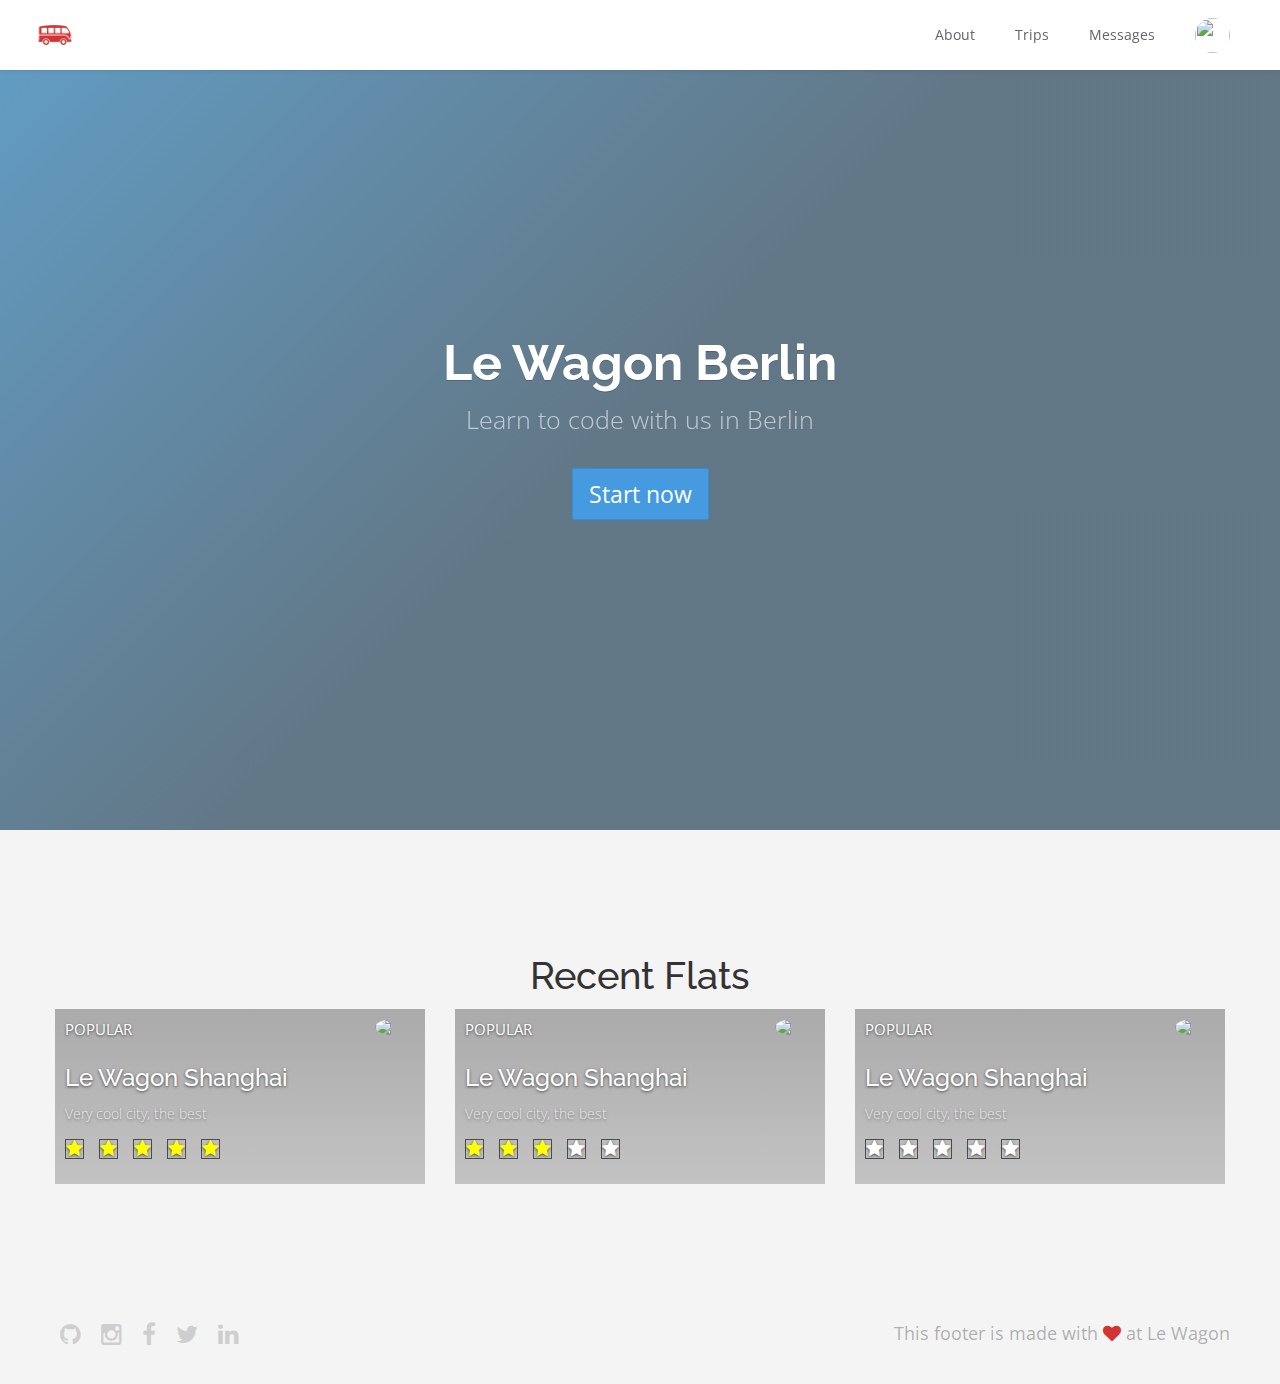
==== index.html @ 51561ceb "Automated commit at 2017-10-02 03:24:29 UTC by middleman-deploy 2.0.0-alpha" ====
<!doctype html>
<html>
  <head>
    <meta charset="utf-8">
    <meta http-equiv="x-ua-compatible" content="ie=edge">
    <meta name="viewport"
          content="width=device-width, initial-scale=1, shrink-to-fit=no">
    <!-- Use the title from a page's frontmatter if it has one -->
    <title>Le Wagon - Middleman</title>
    <link href="stylesheets/application-04141bb6.css" rel="stylesheet" />
    <script src="javascripts/application-93de88c9.js"></script>
    <link href="images/favicon-f15af148.png" rel="icon" type="image/png" />
  </head>
  <body>
    <div class="navbar-wagon">
  <!-- Logo -->
  <a href="/" class="navbar-wagon-brand">
    <img src="images/logo-acc9c0ec.png" alt="logo">
  </a>

  <!-- Right Navigation -->
  <div class="navbar-wagon-right hidden-xs hidden-sm">

<!--     <a href="" class="navbar-wagon-item navbar-wagon-link">Host</a>
    <a href="" class="navbar-wagon-item navbar-wagon-link">Trips</a>
    <a href="" class="navbar-wagon-item navbar-wagon-link">Messages</a> -->
    
    <a href="about.html" class="navbar-wagon-item navbar-wagon-link">About</a>
    <a href="about.html" class="navbar-wagon-item navbar-wagon-link">Trips</a>
    <a href="about.html" class="navbar-wagon-item navbar-wagon-link">Messages</a>

    <!-- Profile picture with dropdown list -->
    <div class="navbar-wagon-item">
      <div class="dropdown">
        <img src="https://kitt.lewagon.com/placeholder/users/ssaunier" class="avatar dropdown-toggle" id="navbar-wagon-menu" data-toggle="dropdown">
        <ul class="dropdown-menu dropdown-menu-right navbar-wagon-dropdown-menu">
          <li><a href="#">Profile</a></li>
          <li><a href="#">Dashboard</a></li>
          <li><a href="#">Log Out</a></li>
        </ul>
      </div>
    </div>
  </div>

  <!-- Dropdown appearing on mobile only -->
  <div class="navbar-wagon-item hidden-md hidden-lg">
    <div class="dropdown">
      <i class="fa fa-bars dropdown-toggle" data-toggle="dropdown"></i>
      <ul class="dropdown-menu dropdown-menu-right navbar-wagon-dropdown-menu">
        <li><a href="about.html">About</a></li>
        <li><a href="about.html">Trips</a></li>
        <li><a href="about.html">Messages</a></li>
      </ul>
    </div>
  </div>
</div>
    <div class="banner" style="background-image: linear-gradient(-225deg, rgba(0,101,168,0.6) 0%, rgba(0,36,61,0.6) 50%), url('https://kitt.lewagon.com/placeholder/cities/berlin');">
  <div class="banner-content">
    <h1>Le Wagon Berlin</h1>
    <p>Learn to code with us in Berlin</p>
    <a class="btn btn-primary btn-lg">Start now</a>
  </div>
</div>

<div class="container" id="home-flat-list">
  <h2 class="text-center home-flat-header">Recent Flats</h2>
  <div class="row">
    <div class="col-xs-12 col-sm-4">
      <!-- insert <div class="card"> -->
		<div class="card" style="background-image: linear-gradient(rgba(0,0,0,0.3), rgba(0,0,0,0.2)), url('https://kitt.lewagon.com/placeholder/cities/shanghai');">
		  <div class="card-category">Popular</div>
		  <div class="card-description">
		    <h2>Le Wagon Shanghai</h2>
		    <p>Very cool city, the best</p>
        <ul class="list-inline">
          <li><i class="fa fa-star yellow"></i></li>
          <li><i class="fa fa-star yellow"></i></li>
          <li><i class="fa fa-star yellow"></i></li>
          <li><i class="fa fa-star yellow"></i></li>
          <li><i class="fa fa-star yellow"></i></li>
        </ul>
		  </div>
		  <img class="card-user" src="https://kitt.lewagon.com/placeholder/users/tgenaitay">
		  <a class="card-link" href="#" ></a>
		</div>
    </div>
    <div class="col-xs-12 col-sm-4">
      <!-- insert <div class="card"> -->
		<div class="card" style="background-image: linear-gradient(rgba(0,0,0,0.3), rgba(0,0,0,0.2)), url('https://kitt.lewagon.com/placeholder/cities/shanghai');">
		  <div class="card-category">Popular</div>
		  <div class="card-description">
		    <h2>Le Wagon Shanghai</h2>
		    <p>Very cool city, the best</p>
        <ul class="list-inline">
          <li><i class="fa fa-star yellow"></i></li>
          <li><i class="fa fa-star yellow"></i></li>
          <li><i class="fa fa-star yellow"></i></li>
          <li><i class="fa fa-star"></i></li>
          <li><i class="fa fa-star"></i></li>
        </ul>
		  </div>
		  <img class="card-user" src="https://kitt.lewagon.com/placeholder/users/tgenaitay">
		  <a class="card-link" href="#" ></a>
		</div>
    </div>
    <div class="col-xs-12 col-sm-4">
      <!-- insert <div class="card"> -->
		<div class="card" style="background-image: linear-gradient(rgba(0,0,0,0.3), rgba(0,0,0,0.2)), url('https://kitt.lewagon.com/placeholder/cities/shanghai');">
		  <div class="card-category">Popular</div>
		  <div class="card-description">
		    <h2>Le Wagon Shanghai</h2>
		    <p>Very cool city, the best</p>
        <ul class="list-inline">
          <li><i class="fa fa-star"></i></li>
          <li><i class="fa fa-star"></i></li>
          <li><i class="fa fa-star"></i></li>
          <li><i class="fa fa-star"></i></li>
          <li><i class="fa fa-star"></i></li>
        </ul>
		  </div>
		  <img class="card-user" src="https://kitt.lewagon.com/placeholder/users/tgenaitay">
		  <a class="card-link" href="#" ></a>
		</div>
    </div>
  </div>
</div>



    <div class="footer">
  <div class="footer-links">
    <a href="#"><i class="fa fa-github"></i></a>
    <a href="#"><i class="fa fa-instagram"></i></a>
    <a href="#"><i class="fa fa-facebook"></i></a>
    <a href="#"><i class="fa fa-twitter"></i></a>
    <a href="#"><i class="fa fa-linkedin"></i></a>
  </div>
  <div class="footer-copyright">
    This footer is made with <i class="fa fa-heart"></i> at Le Wagon
  </div>
</div>
  </body>
</html>
---- stylesheets/application-04141bb6.css ----
@import url("https://fonts.googleapis.com/css?family=Open+Sans:400,300,700|Raleway:400,100,300,700,500");/*!
 * Bootstrap v3.3.7 (http://getbootstrap.com)
 * Copyright 2011-2016 Twitter, Inc.
 * Licensed under MIT (https://github.com/twbs/bootstrap/blob/master/LICENSE)
 *//*! normalize.css v3.0.3 | MIT License | github.com/necolas/normalize.css */html{font-family:sans-serif;-ms-text-size-adjust:100%;-webkit-text-size-adjust:100%}body{margin:0}article,aside,details,figcaption,figure,footer,header,hgroup,main,menu,nav,section,summary{display:block}audio,canvas,progress,video{display:inline-block;vertical-align:baseline}audio:not([controls]){display:none;height:0}[hidden],template{display:none}a{background-color:transparent}a:active,a:hover{outline:0}abbr[title]{border-bottom:1px dotted}b,strong{font-weight:bold}dfn{font-style:italic}h1{font-size:2em;margin:0.67em 0}mark{background:#ff0;color:#000}small{font-size:80%}sub,sup{font-size:75%;line-height:0;position:relative;vertical-align:baseline}sup{top:-0.5em}sub{bottom:-0.25em}img{border:0}svg:not(:root){overflow:hidden}figure{margin:1em 40px}hr{-webkit-box-sizing:content-box;box-sizing:content-box;height:0}pre{overflow:auto}code,kbd,pre,samp{font-family:monospace, monospace;font-size:1em}button,input,optgroup,select,textarea{color:inherit;font:inherit;margin:0}button{overflow:visible}button,select{text-transform:none}button,html input[type="button"],input[type="reset"],input[type="submit"]{-webkit-appearance:button;cursor:pointer}button[disabled],html input[disabled]{cursor:default}button::-moz-focus-inner,input::-moz-focus-inner{border:0;padding:0}input{line-height:normal}input[type="checkbox"],input[type="radio"]{-webkit-box-sizing:border-box;box-sizing:border-box;padding:0}input[type="number"]::-webkit-inner-spin-button,input[type="number"]::-webkit-outer-spin-button{height:auto}input[type="search"]{-webkit-appearance:textfield;-webkit-box-sizing:content-box;box-sizing:content-box}input[type="search"]::-webkit-search-cancel-button,input[type="search"]::-webkit-search-decoration{-webkit-appearance:none}fieldset{border:1px solid #c0c0c0;margin:0 2px;padding:0.35em 0.625em 0.75em}legend{border:0;padding:0}textarea{overflow:auto}optgroup{font-weight:bold}table{border-collapse:collapse;border-spacing:0}td,th{padding:0}/*! Source: https://github.com/h5bp/html5-boilerplate/blob/master/src/css/main.css */@media print{*,*:before,*:after{background:transparent !important;color:#000 !important;-webkit-box-shadow:none !important;box-shadow:none !important;text-shadow:none !important}a,a:visited{text-decoration:underline}a[href]:after{content:" (" attr(href) ")"}abbr[title]:after{content:" (" attr(title) ")"}a[href^="#"]:after,a[href^="javascript:"]:after{content:""}pre,blockquote{border:1px solid #999;page-break-inside:avoid}thead{display:table-header-group}tr,img{page-break-inside:avoid}img{max-width:100% !important}p,h2,h3{orphans:3;widows:3}h2,h3{page-break-after:avoid}.navbar{display:none}.btn>.caret,.dropup>.btn>.caret{border-top-color:#000 !important}.label{border:1px solid #000}.table{border-collapse:collapse !important}.table td,.table th{background-color:#fff !important}.table-bordered th,.table-bordered td{border:1px solid #ddd !important}}@font-face{font-family:'Glyphicons Halflings';src:url("../assets/bootstrap/glyphicons-halflings-regular-86b6f62b.eot");src:url("../assets/bootstrap/glyphicons-halflings-regular-86b6f62b.eot?#iefix") format("embedded-opentype"),url("../assets/bootstrap/glyphicons-halflings-regular-ca35b697.woff2") format("woff2"),url("../assets/bootstrap/glyphicons-halflings-regular-278e49a8.woff") format("woff"),url("../assets/bootstrap/glyphicons-halflings-regular-44bc1850.ttf") format("truetype"),url("../assets/bootstrap/glyphicons-halflings-regular-de51a849.svg#glyphicons_halflingsregular") format("svg")}.glyphicon{position:relative;top:1px;display:inline-block;font-family:'Glyphicons Halflings';font-style:normal;font-weight:normal;line-height:1;-webkit-font-smoothing:antialiased;-moz-osx-font-smoothing:grayscale}.glyphicon-asterisk:before{content:"\002a"}.glyphicon-plus:before{content:"\002b"}.glyphicon-euro:before,.glyphicon-eur:before{content:"\20ac"}.glyphicon-minus:before{content:"\2212"}.glyphicon-cloud:before{content:"\2601"}.glyphicon-envelope:before{content:"\2709"}.glyphicon-pencil:before{content:"\270f"}.glyphicon-glass:before{content:"\e001"}.glyphicon-music:before{content:"\e002"}.glyphicon-search:before{content:"\e003"}.glyphicon-heart:before{content:"\e005"}.glyphicon-star:before{content:"\e006"}.glyphicon-star-empty:before{content:"\e007"}.glyphicon-user:before{content:"\e008"}.glyphicon-film:before{content:"\e009"}.glyphicon-th-large:before{content:"\e010"}.glyphicon-th:before{content:"\e011"}.glyphicon-th-list:before{content:"\e012"}.glyphicon-ok:before{content:"\e013"}.glyphicon-remove:before{content:"\e014"}.glyphicon-zoom-in:before{content:"\e015"}.glyphicon-zoom-out:before{content:"\e016"}.glyphicon-off:before{content:"\e017"}.glyphicon-signal:before{content:"\e018"}.glyphicon-cog:before{content:"\e019"}.glyphicon-trash:before{content:"\e020"}.glyphicon-home:before{content:"\e021"}.glyphicon-file:before{content:"\e022"}.glyphicon-time:before{content:"\e023"}.glyphicon-road:before{content:"\e024"}.glyphicon-download-alt:before{content:"\e025"}.glyphicon-download:before{content:"\e026"}.glyphicon-upload:before{content:"\e027"}.glyphicon-inbox:before{content:"\e028"}.glyphicon-play-circle:before{content:"\e029"}.glyphicon-repeat:before{content:"\e030"}.glyphicon-refresh:before{content:"\e031"}.glyphicon-list-alt:before{content:"\e032"}.glyphicon-lock:before{content:"\e033"}.glyphicon-flag:before{content:"\e034"}.glyphicon-headphones:before{content:"\e035"}.glyphicon-volume-off:before{content:"\e036"}.glyphicon-volume-down:before{content:"\e037"}.glyphicon-volume-up:before{content:"\e038"}.glyphicon-qrcode:before{content:"\e039"}.glyphicon-barcode:before{content:"\e040"}.glyphicon-tag:before{content:"\e041"}.glyphicon-tags:before{content:"\e042"}.glyphicon-book:before{content:"\e043"}.glyphicon-bookmark:before{content:"\e044"}.glyphicon-print:before{content:"\e045"}.glyphicon-camera:before{content:"\e046"}.glyphicon-font:before{content:"\e047"}.glyphicon-bold:before{content:"\e048"}.glyphicon-italic:before{content:"\e049"}.glyphicon-text-height:before{content:"\e050"}.glyphicon-text-width:before{content:"\e051"}.glyphicon-align-left:before{content:"\e052"}.glyphicon-align-center:before{content:"\e053"}.glyphicon-align-right:before{content:"\e054"}.glyphicon-align-justify:before{content:"\e055"}.glyphicon-list:before{content:"\e056"}.glyphicon-indent-left:before{content:"\e057"}.glyphicon-indent-right:before{content:"\e058"}.glyphicon-facetime-video:before{content:"\e059"}.glyphicon-picture:before{content:"\e060"}.glyphicon-map-marker:before{content:"\e062"}.glyphicon-adjust:before{content:"\e063"}.glyphicon-tint:before{content:"\e064"}.glyphicon-edit:before{content:"\e065"}.glyphicon-share:before{content:"\e066"}.glyphicon-check:before{content:"\e067"}.glyphicon-move:before{content:"\e068"}.glyphicon-step-backward:before{content:"\e069"}.glyphicon-fast-backward:before{content:"\e070"}.glyphicon-backward:before{content:"\e071"}.glyphicon-play:before{content:"\e072"}.glyphicon-pause:before{content:"\e073"}.glyphicon-stop:before{content:"\e074"}.glyphicon-forward:before{content:"\e075"}.glyphicon-fast-forward:before{content:"\e076"}.glyphicon-step-forward:before{content:"\e077"}.glyphicon-eject:before{content:"\e078"}.glyphicon-chevron-left:before{content:"\e079"}.glyphicon-chevron-right:before{content:"\e080"}.glyphicon-plus-sign:before{content:"\e081"}.glyphicon-minus-sign:before{content:"\e082"}.glyphicon-remove-sign:before{content:"\e083"}.glyphicon-ok-sign:before{content:"\e084"}.glyphicon-question-sign:before{content:"\e085"}.glyphicon-info-sign:before{content:"\e086"}.glyphicon-screenshot:before{content:"\e087"}.glyphicon-remove-circle:before{content:"\e088"}.glyphicon-ok-circle:before{content:"\e089"}.glyphicon-ban-circle:before{content:"\e090"}.glyphicon-arrow-left:before{content:"\e091"}.glyphicon-arrow-right:before{content:"\e092"}.glyphicon-arrow-up:before{content:"\e093"}.glyphicon-arrow-down:before{content:"\e094"}.glyphicon-share-alt:before{content:"\e095"}.glyphicon-resize-full:before{content:"\e096"}.glyphicon-resize-small:before{content:"\e097"}.glyphicon-exclamation-sign:before{content:"\e101"}.glyphicon-gift:before{content:"\e102"}.glyphicon-leaf:before{content:"\e103"}.glyphicon-fire:before{content:"\e104"}.glyphicon-eye-open:before{content:"\e105"}.glyphicon-eye-close:before{content:"\e106"}.glyphicon-warning-sign:before{content:"\e107"}.glyphicon-plane:before{content:"\e108"}.glyphicon-calendar:before{content:"\e109"}.glyphicon-random:before{content:"\e110"}.glyphicon-comment:before{content:"\e111"}.glyphicon-magnet:before{content:"\e112"}.glyphicon-chevron-up:before{content:"\e113"}.glyphicon-chevron-down:before{content:"\e114"}.glyphicon-retweet:before{content:"\e115"}.glyphicon-shopping-cart:before{content:"\e116"}.glyphicon-folder-close:before{content:"\e117"}.glyphicon-folder-open:before{content:"\e118"}.glyphicon-resize-vertical:before{content:"\e119"}.glyphicon-resize-horizontal:before{content:"\e120"}.glyphicon-hdd:before{content:"\e121"}.glyphicon-bullhorn:before{content:"\e122"}.glyphicon-bell:before{content:"\e123"}.glyphicon-certificate:before{content:"\e124"}.glyphicon-thumbs-up:before{content:"\e125"}.glyphicon-thumbs-down:before{content:"\e126"}.glyphicon-hand-right:before{content:"\e127"}.glyphicon-hand-left:before{content:"\e128"}.glyphicon-hand-up:before{content:"\e129"}.glyphicon-hand-down:before{content:"\e130"}.glyphicon-circle-arrow-right:before{content:"\e131"}.glyphicon-circle-arrow-left:before{content:"\e132"}.glyphicon-circle-arrow-up:before{content:"\e133"}.glyphicon-circle-arrow-down:before{content:"\e134"}.glyphicon-globe:before{content:"\e135"}.glyphicon-wrench:before{content:"\e136"}.glyphicon-tasks:before{content:"\e137"}.glyphicon-filter:before{content:"\e138"}.glyphicon-briefcase:before{content:"\e139"}.glyphicon-fullscreen:before{content:"\e140"}.glyphicon-dashboard:before{content:"\e141"}.glyphicon-paperclip:before{content:"\e142"}.glyphicon-heart-empty:before{content:"\e143"}.glyphicon-link:before{content:"\e144"}.glyphicon-phone:before{content:"\e145"}.glyphicon-pushpin:before{content:"\e146"}.glyphicon-usd:before{content:"\e148"}.glyphicon-gbp:before{content:"\e149"}.glyphicon-sort:before{content:"\e150"}.glyphicon-sort-by-alphabet:before{content:"\e151"}.glyphicon-sort-by-alphabet-alt:before{content:"\e152"}.glyphicon-sort-by-order:before{content:"\e153"}.glyphicon-sort-by-order-alt:before{content:"\e154"}.glyphicon-sort-by-attributes:before{content:"\e155"}.glyphicon-sort-by-attributes-alt:before{content:"\e156"}.glyphicon-unchecked:before{content:"\e157"}.glyphicon-expand:before{content:"\e158"}.glyphicon-collapse-down:before{content:"\e159"}.glyphicon-collapse-up:before{content:"\e160"}.glyphicon-log-in:before{content:"\e161"}.glyphicon-flash:before{content:"\e162"}.glyphicon-log-out:before{content:"\e163"}.glyphicon-new-window:before{content:"\e164"}.glyphicon-record:before{content:"\e165"}.glyphicon-save:before{content:"\e166"}.glyphicon-open:before{content:"\e167"}.glyphicon-saved:before{content:"\e168"}.glyphicon-import:before{content:"\e169"}.glyphicon-export:before{content:"\e170"}.glyphicon-send:before{content:"\e171"}.glyphicon-floppy-disk:before{content:"\e172"}.glyphicon-floppy-saved:before{content:"\e173"}.glyphicon-floppy-remove:before{content:"\e174"}.glyphicon-floppy-save:before{content:"\e175"}.glyphicon-floppy-open:before{content:"\e176"}.glyphicon-credit-card:before{content:"\e177"}.glyphicon-transfer:before{content:"\e178"}.glyphicon-cutlery:before{content:"\e179"}.glyphicon-header:before{content:"\e180"}.glyphicon-compressed:before{content:"\e181"}.glyphicon-earphone:before{content:"\e182"}.glyphicon-phone-alt:before{content:"\e183"}.glyphicon-tower:before{content:"\e184"}.glyphicon-stats:before{content:"\e185"}.glyphicon-sd-video:before{content:"\e186"}.glyphicon-hd-video:before{content:"\e187"}.glyphicon-subtitles:before{content:"\e188"}.glyphicon-sound-stereo:before{content:"\e189"}.glyphicon-sound-dolby:before{content:"\e190"}.glyphicon-sound-5-1:before{content:"\e191"}.glyphicon-sound-6-1:before{content:"\e192"}.glyphicon-sound-7-1:before{content:"\e193"}.glyphicon-copyright-mark:before{content:"\e194"}.glyphicon-registration-mark:before{content:"\e195"}.glyphicon-cloud-download:before{content:"\e197"}.glyphicon-cloud-upload:before{content:"\e198"}.glyphicon-tree-conifer:before{content:"\e199"}.glyphicon-tree-deciduous:before{content:"\e200"}.glyphicon-cd:before{content:"\e201"}.glyphicon-save-file:before{content:"\e202"}.glyphicon-open-file:before{content:"\e203"}.glyphicon-level-up:before{content:"\e204"}.glyphicon-copy:before{content:"\e205"}.glyphicon-paste:before{content:"\e206"}.glyphicon-alert:before{content:"\e209"}.glyphicon-equalizer:before{content:"\e210"}.glyphicon-king:before{content:"\e211"}.glyphicon-queen:before{content:"\e212"}.glyphicon-pawn:before{content:"\e213"}.glyphicon-bishop:before{content:"\e214"}.glyphicon-knight:before{content:"\e215"}.glyphicon-baby-formula:before{content:"\e216"}.glyphicon-tent:before{content:"\26fa"}.glyphicon-blackboard:before{content:"\e218"}.glyphicon-bed:before{content:"\e219"}.glyphicon-apple:before{content:"\f8ff"}.glyphicon-erase:before{content:"\e221"}.glyphicon-hourglass:before{content:"\231b"}.glyphicon-lamp:before{content:"\e223"}.glyphicon-duplicate:before{content:"\e224"}.glyphicon-piggy-bank:before{content:"\e225"}.glyphicon-scissors:before{content:"\e226"}.glyphicon-bitcoin:before{content:"\e227"}.glyphicon-btc:before{content:"\e227"}.glyphicon-xbt:before{content:"\e227"}.glyphicon-yen:before{content:"\00a5"}.glyphicon-jpy:before{content:"\00a5"}.glyphicon-ruble:before{content:"\20bd"}.glyphicon-rub:before{content:"\20bd"}.glyphicon-scale:before{content:"\e230"}.glyphicon-ice-lolly:before{content:"\e231"}.glyphicon-ice-lolly-tasted:before{content:"\e232"}.glyphicon-education:before{content:"\e233"}.glyphicon-option-horizontal:before{content:"\e234"}.glyphicon-option-vertical:before{content:"\e235"}.glyphicon-menu-hamburger:before{content:"\e236"}.glyphicon-modal-window:before{content:"\e237"}.glyphicon-oil:before{content:"\e238"}.glyphicon-grain:before{content:"\e239"}.glyphicon-sunglasses:before{content:"\e240"}.glyphicon-text-size:before{content:"\e241"}.glyphicon-text-color:before{content:"\e242"}.glyphicon-text-background:before{content:"\e243"}.glyphicon-object-align-top:before{content:"\e244"}.glyphicon-object-align-bottom:before{content:"\e245"}.glyphicon-object-align-horizontal:before{content:"\e246"}.glyphicon-object-align-left:before{content:"\e247"}.glyphicon-object-align-vertical:before{content:"\e248"}.glyphicon-object-align-right:before{content:"\e249"}.glyphicon-triangle-right:before{content:"\e250"}.glyphicon-triangle-left:before{content:"\e251"}.glyphicon-triangle-bottom:before{content:"\e252"}.glyphicon-triangle-top:before{content:"\e253"}.glyphicon-console:before{content:"\e254"}.glyphicon-superscript:before{content:"\e255"}.glyphicon-subscript:before{content:"\e256"}.glyphicon-menu-left:before{content:"\e257"}.glyphicon-menu-right:before{content:"\e258"}.glyphicon-menu-down:before{content:"\e259"}.glyphicon-menu-up:before{content:"\e260"}*{-webkit-box-sizing:border-box;box-sizing:border-box}*:before,*:after{-webkit-box-sizing:border-box;box-sizing:border-box}html{font-size:10px;-webkit-tap-highlight-color:transparent}body{font-family:"Open Sans", "Helvetica", "sans-serif";font-size:18px;line-height:1.42857143;color:#333333;background-color:#F4F4F4}input,button,select,textarea{font-family:inherit;font-size:inherit;line-height:inherit}a{color:#469AE0;text-decoration:none}a:hover,a:focus{color:#1f74ba;text-decoration:underline}a:focus{outline:5px auto -webkit-focus-ring-color;outline-offset:-2px}figure{margin:0}img{vertical-align:middle}.img-responsive{display:block;max-width:100%;height:auto}.img-rounded{border-radius:2px}.img-thumbnail{padding:4px;line-height:1.42857143;background-color:#F4F4F4;border:1px solid #ddd;border-radius:2px;-webkit-transition:all 0.2s ease-in-out;transition:all 0.2s ease-in-out;display:inline-block;max-width:100%;height:auto}.img-circle{border-radius:50%}hr{margin-top:25px;margin-bottom:25px;border:0;border-top:1px solid #eeeeee}.sr-only{position:absolute;width:1px;height:1px;margin:-1px;padding:0;overflow:hidden;clip:rect(0, 0, 0, 0);border:0}.sr-only-focusable:active,.sr-only-focusable:focus{position:static;width:auto;height:auto;margin:0;overflow:visible;clip:auto}[role="button"]{cursor:pointer}h1,h2,h3,h4,h5,h6,.h1,.h2,.h3,.h4,.h5,.h6{font-family:"Raleway", "Helvetica", "sans-serif";font-weight:500;line-height:1.1;color:inherit}h1 small,h1 .small,h2 small,h2 .small,h3 small,h3 .small,h4 small,h4 .small,h5 small,h5 .small,h6 small,h6 .small,.h1 small,.h1 .small,.h2 small,.h2 .small,.h3 small,.h3 .small,.h4 small,.h4 .small,.h5 small,.h5 .small,.h6 small,.h6 .small{font-weight:normal;line-height:1;color:#777777}h1,.h1,h2,.h2,h3,.h3{margin-top:25px;margin-bottom:12.5px}h1 small,h1 .small,.h1 small,.h1 .small,h2 small,h2 .small,.h2 small,.h2 .small,h3 small,h3 .small,.h3 small,.h3 .small{font-size:65%}h4,.h4,h5,.h5,h6,.h6{margin-top:12.5px;margin-bottom:12.5px}h4 small,h4 .small,.h4 small,.h4 .small,h5 small,h5 .small,.h5 small,.h5 .small,h6 small,h6 .small,.h6 small,.h6 .small{font-size:75%}h1,.h1{font-size:46px}h2,.h2{font-size:38px}h3,.h3{font-size:31px}h4,.h4{font-size:23px}h5,.h5{font-size:18px}h6,.h6{font-size:16px}p{margin:0 0 12.5px}.lead{margin-bottom:25px;font-size:20px;font-weight:300;line-height:1.4}@media (min-width: 768px){.lead{font-size:27px}}small,.small{font-size:88%}mark,.mark{background-color:#fcf8e3;padding:.2em}.text-left{text-align:left}.text-right{text-align:right}.text-center{text-align:center}.text-justify{text-align:justify}.text-nowrap{white-space:nowrap}.text-lowercase{text-transform:lowercase}.text-uppercase,.initialism{text-transform:uppercase}.text-capitalize{text-transform:capitalize}.text-muted{color:#777777}.text-primary{color:#469AE0}a.text-primary:hover,a.text-primary:focus{color:#2381d0}.text-success{color:#3c763d}a.text-success:hover,a.text-success:focus{color:#2b542c}.text-info{color:#31708f}a.text-info:hover,a.text-info:focus{color:#245269}.text-warning{color:#8a6d3b}a.text-warning:hover,a.text-warning:focus{color:#66512c}.text-danger{color:#a94442}a.text-danger:hover,a.text-danger:focus{color:#843534}.bg-primary{color:#fff}.bg-primary{background-color:#469AE0}a.bg-primary:hover,a.bg-primary:focus{background-color:#2381d0}.bg-success{background-color:#dff0d8}a.bg-success:hover,a.bg-success:focus{background-color:#c1e2b3}.bg-info{background-color:#d9edf7}a.bg-info:hover,a.bg-info:focus{background-color:#afd9ee}.bg-warning{background-color:#fcf8e3}a.bg-warning:hover,a.bg-warning:focus{background-color:#f7ecb5}.bg-danger{background-color:#f2dede}a.bg-danger:hover,a.bg-danger:focus{background-color:#e4b9b9}.page-header{padding-bottom:11.5px;margin:50px 0 25px;border-bottom:1px solid #eeeeee}ul,ol{margin-top:0;margin-bottom:12.5px}ul ul,ul ol,ol ul,ol ol{margin-bottom:0}.list-unstyled{padding-left:0;list-style:none}.list-inline{padding-left:0;list-style:none;margin-left:-5px}.list-inline>li{display:inline-block;padding-left:5px;padding-right:5px}dl{margin-top:0;margin-bottom:25px}dt,dd{line-height:1.42857143}dt{font-weight:bold}dd{margin-left:0}.dl-horizontal dd:before,.dl-horizontal dd:after{content:" ";display:table}.dl-horizontal dd:after{clear:both}@media (min-width: 768px){.dl-horizontal dt{float:left;width:160px;clear:left;text-align:right;overflow:hidden;text-overflow:ellipsis;white-space:nowrap}.dl-horizontal dd{margin-left:180px}}abbr[title],abbr[data-original-title]{cursor:help;border-bottom:1px dotted #777777}.initialism{font-size:90%}blockquote{padding:12.5px 25px;margin:0 0 25px;font-size:22.5px;border-left:5px solid #eeeeee}blockquote p:last-child,blockquote ul:last-child,blockquote ol:last-child{margin-bottom:0}blockquote footer,blockquote small,blockquote .small{display:block;font-size:80%;line-height:1.42857143;color:#777777}blockquote footer:before,blockquote small:before,blockquote .small:before{content:'\2014 \00A0'}.blockquote-reverse,blockquote.pull-right{padding-right:15px;padding-left:0;border-right:5px solid #eeeeee;border-left:0;text-align:right}.blockquote-reverse footer:before,.blockquote-reverse small:before,.blockquote-reverse .small:before,blockquote.pull-right footer:before,blockquote.pull-right small:before,blockquote.pull-right .small:before{content:''}.blockquote-reverse footer:after,.blockquote-reverse small:after,.blockquote-reverse .small:after,blockquote.pull-right footer:after,blockquote.pull-right small:after,blockquote.pull-right .small:after{content:'\00A0 \2014'}address{margin-bottom:25px;font-style:normal;line-height:1.42857143}code,kbd,pre,samp{font-family:Menlo, Monaco, Consolas, "Courier New", monospace}code{padding:2px 4px;font-size:90%;color:#c7254e;background-color:#f9f2f4;border-radius:2px}kbd{padding:2px 4px;font-size:90%;color:#fff;background-color:#333;border-radius:2px;-webkit-box-shadow:inset 0 -1px 0 rgba(0,0,0,0.25);box-shadow:inset 0 -1px 0 rgba(0,0,0,0.25)}kbd kbd{padding:0;font-size:100%;font-weight:bold;-webkit-box-shadow:none;box-shadow:none}pre{display:block;padding:12px;margin:0 0 12.5px;font-size:17px;line-height:1.42857143;word-break:break-all;word-wrap:break-word;color:#333333;background-color:#f5f5f5;border:1px solid #ccc;border-radius:2px}pre code{padding:0;font-size:inherit;color:inherit;white-space:pre-wrap;background-color:transparent;border-radius:0}.pre-scrollable{max-height:340px;overflow-y:scroll}.container{margin-right:auto;margin-left:auto;padding-left:15px;padding-right:15px}.container:before,.container:after{content:" ";display:table}.container:after{clear:both}@media (min-width: 768px){.container{width:750px}}@media (min-width: 992px){.container{width:970px}}@media (min-width: 1200px){.container{width:1170px}}.container-fluid{margin-right:auto;margin-left:auto;padding-left:15px;padding-right:15px}.container-fluid:before,.container-fluid:after{content:" ";display:table}.container-fluid:after{clear:both}.row{margin-left:-15px;margin-right:-15px}.row:before,.row:after{content:" ";display:table}.row:after{clear:both}.col-xs-1,.col-sm-1,.col-md-1,.col-lg-1,.col-xs-2,.col-sm-2,.col-md-2,.col-lg-2,.col-xs-3,.col-sm-3,.col-md-3,.col-lg-3,.col-xs-4,.col-sm-4,.col-md-4,.col-lg-4,.col-xs-5,.col-sm-5,.col-md-5,.col-lg-5,.col-xs-6,.col-sm-6,.col-md-6,.col-lg-6,.col-xs-7,.col-sm-7,.col-md-7,.col-lg-7,.col-xs-8,.col-sm-8,.col-md-8,.col-lg-8,.col-xs-9,.col-sm-9,.col-md-9,.col-lg-9,.col-xs-10,.col-sm-10,.col-md-10,.col-lg-10,.col-xs-11,.col-sm-11,.col-md-11,.col-lg-11,.col-xs-12,.col-sm-12,.col-md-12,.col-lg-12{position:relative;min-height:1px;padding-left:15px;padding-right:15px}.col-xs-1,.col-xs-2,.col-xs-3,.col-xs-4,.col-xs-5,.col-xs-6,.col-xs-7,.col-xs-8,.col-xs-9,.col-xs-10,.col-xs-11,.col-xs-12{float:left}.col-xs-1{width:8.33333333%}.col-xs-2{width:16.66666667%}.col-xs-3{width:25%}.col-xs-4{width:33.33333333%}.col-xs-5{width:41.66666667%}.col-xs-6{width:50%}.col-xs-7{width:58.33333333%}.col-xs-8{width:66.66666667%}.col-xs-9{width:75%}.col-xs-10{width:83.33333333%}.col-xs-11{width:91.66666667%}.col-xs-12{width:100%}.col-xs-pull-0{right:auto}.col-xs-pull-1{right:8.33333333%}.col-xs-pull-2{right:16.66666667%}.col-xs-pull-3{right:25%}.col-xs-pull-4{right:33.33333333%}.col-xs-pull-5{right:41.66666667%}.col-xs-pull-6{right:50%}.col-xs-pull-7{right:58.33333333%}.col-xs-pull-8{right:66.66666667%}.col-xs-pull-9{right:75%}.col-xs-pull-10{right:83.33333333%}.col-xs-pull-11{right:91.66666667%}.col-xs-pull-12{right:100%}.col-xs-push-0{left:auto}.col-xs-push-1{left:8.33333333%}.col-xs-push-2{left:16.66666667%}.col-xs-push-3{left:25%}.col-xs-push-4{left:33.33333333%}.col-xs-push-5{left:41.66666667%}.col-xs-push-6{left:50%}.col-xs-push-7{left:58.33333333%}.col-xs-push-8{left:66.66666667%}.col-xs-push-9{left:75%}.col-xs-push-10{left:83.33333333%}.col-xs-push-11{left:91.66666667%}.col-xs-push-12{left:100%}.col-xs-offset-0{margin-left:0%}.col-xs-offset-1{margin-left:8.33333333%}.col-xs-offset-2{margin-left:16.66666667%}.col-xs-offset-3{margin-left:25%}.col-xs-offset-4{margin-left:33.33333333%}.col-xs-offset-5{margin-left:41.66666667%}.col-xs-offset-6{margin-left:50%}.col-xs-offset-7{margin-left:58.33333333%}.col-xs-offset-8{margin-left:66.66666667%}.col-xs-offset-9{margin-left:75%}.col-xs-offset-10{margin-left:83.33333333%}.col-xs-offset-11{margin-left:91.66666667%}.col-xs-offset-12{margin-left:100%}@media (min-width: 768px){.col-sm-1,.col-sm-2,.col-sm-3,.col-sm-4,.col-sm-5,.col-sm-6,.col-sm-7,.col-sm-8,.col-sm-9,.col-sm-10,.col-sm-11,.col-sm-12{float:left}.col-sm-1{width:8.33333333%}.col-sm-2{width:16.66666667%}.col-sm-3{width:25%}.col-sm-4{width:33.33333333%}.col-sm-5{width:41.66666667%}.col-sm-6{width:50%}.col-sm-7{width:58.33333333%}.col-sm-8{width:66.66666667%}.col-sm-9{width:75%}.col-sm-10{width:83.33333333%}.col-sm-11{width:91.66666667%}.col-sm-12{width:100%}.col-sm-pull-0{right:auto}.col-sm-pull-1{right:8.33333333%}.col-sm-pull-2{right:16.66666667%}.col-sm-pull-3{right:25%}.col-sm-pull-4{right:33.33333333%}.col-sm-pull-5{right:41.66666667%}.col-sm-pull-6{right:50%}.col-sm-pull-7{right:58.33333333%}.col-sm-pull-8{right:66.66666667%}.col-sm-pull-9{right:75%}.col-sm-pull-10{right:83.33333333%}.col-sm-pull-11{right:91.66666667%}.col-sm-pull-12{right:100%}.col-sm-push-0{left:auto}.col-sm-push-1{left:8.33333333%}.col-sm-push-2{left:16.66666667%}.col-sm-push-3{left:25%}.col-sm-push-4{left:33.33333333%}.col-sm-push-5{left:41.66666667%}.col-sm-push-6{left:50%}.col-sm-push-7{left:58.33333333%}.col-sm-push-8{left:66.66666667%}.col-sm-push-9{left:75%}.col-sm-push-10{left:83.33333333%}.col-sm-push-11{left:91.66666667%}.col-sm-push-12{left:100%}.col-sm-offset-0{margin-left:0%}.col-sm-offset-1{margin-left:8.33333333%}.col-sm-offset-2{margin-left:16.66666667%}.col-sm-offset-3{margin-left:25%}.col-sm-offset-4{margin-left:33.33333333%}.col-sm-offset-5{margin-left:41.66666667%}.col-sm-offset-6{margin-left:50%}.col-sm-offset-7{margin-left:58.33333333%}.col-sm-offset-8{margin-left:66.66666667%}.col-sm-offset-9{margin-left:75%}.col-sm-offset-10{margin-left:83.33333333%}.col-sm-offset-11{margin-left:91.66666667%}.col-sm-offset-12{margin-left:100%}}@media (min-width: 992px){.col-md-1,.col-md-2,.col-md-3,.col-md-4,.col-md-5,.col-md-6,.col-md-7,.col-md-8,.col-md-9,.col-md-10,.col-md-11,.col-md-12{float:left}.col-md-1{width:8.33333333%}.col-md-2{width:16.66666667%}.col-md-3{width:25%}.col-md-4{width:33.33333333%}.col-md-5{width:41.66666667%}.col-md-6{width:50%}.col-md-7{width:58.33333333%}.col-md-8{width:66.66666667%}.col-md-9{width:75%}.col-md-10{width:83.33333333%}.col-md-11{width:91.66666667%}.col-md-12{width:100%}.col-md-pull-0{right:auto}.col-md-pull-1{right:8.33333333%}.col-md-pull-2{right:16.66666667%}.col-md-pull-3{right:25%}.col-md-pull-4{right:33.33333333%}.col-md-pull-5{right:41.66666667%}.col-md-pull-6{right:50%}.col-md-pull-7{right:58.33333333%}.col-md-pull-8{right:66.66666667%}.col-md-pull-9{right:75%}.col-md-pull-10{right:83.33333333%}.col-md-pull-11{right:91.66666667%}.col-md-pull-12{right:100%}.col-md-push-0{left:auto}.col-md-push-1{left:8.33333333%}.col-md-push-2{left:16.66666667%}.col-md-push-3{left:25%}.col-md-push-4{left:33.33333333%}.col-md-push-5{left:41.66666667%}.col-md-push-6{left:50%}.col-md-push-7{left:58.33333333%}.col-md-push-8{left:66.66666667%}.col-md-push-9{left:75%}.col-md-push-10{left:83.33333333%}.col-md-push-11{left:91.66666667%}.col-md-push-12{left:100%}.col-md-offset-0{margin-left:0%}.col-md-offset-1{margin-left:8.33333333%}.col-md-offset-2{margin-left:16.66666667%}.col-md-offset-3{margin-left:25%}.col-md-offset-4{margin-left:33.33333333%}.col-md-offset-5{margin-left:41.66666667%}.col-md-offset-6{margin-left:50%}.col-md-offset-7{margin-left:58.33333333%}.col-md-offset-8{margin-left:66.66666667%}.col-md-offset-9{margin-left:75%}.col-md-offset-10{margin-left:83.33333333%}.col-md-offset-11{margin-left:91.66666667%}.col-md-offset-12{margin-left:100%}}@media (min-width: 1200px){.col-lg-1,.col-lg-2,.col-lg-3,.col-lg-4,.col-lg-5,.col-lg-6,.col-lg-7,.col-lg-8,.col-lg-9,.col-lg-10,.col-lg-11,.col-lg-12{float:left}.col-lg-1{width:8.33333333%}.col-lg-2{width:16.66666667%}.col-lg-3{width:25%}.col-lg-4{width:33.33333333%}.col-lg-5{width:41.66666667%}.col-lg-6{width:50%}.col-lg-7{width:58.33333333%}.col-lg-8{width:66.66666667%}.col-lg-9{width:75%}.col-lg-10{width:83.33333333%}.col-lg-11{width:91.66666667%}.col-lg-12{width:100%}.col-lg-pull-0{right:auto}.col-lg-pull-1{right:8.33333333%}.col-lg-pull-2{right:16.66666667%}.col-lg-pull-3{right:25%}.col-lg-pull-4{right:33.33333333%}.col-lg-pull-5{right:41.66666667%}.col-lg-pull-6{right:50%}.col-lg-pull-7{right:58.33333333%}.col-lg-pull-8{right:66.66666667%}.col-lg-pull-9{right:75%}.col-lg-pull-10{right:83.33333333%}.col-lg-pull-11{right:91.66666667%}.col-lg-pull-12{right:100%}.col-lg-push-0{left:auto}.col-lg-push-1{left:8.33333333%}.col-lg-push-2{left:16.66666667%}.col-lg-push-3{left:25%}.col-lg-push-4{left:33.33333333%}.col-lg-push-5{left:41.66666667%}.col-lg-push-6{left:50%}.col-lg-push-7{left:58.33333333%}.col-lg-push-8{left:66.66666667%}.col-lg-push-9{left:75%}.col-lg-push-10{left:83.33333333%}.col-lg-push-11{left:91.66666667%}.col-lg-push-12{left:100%}.col-lg-offset-0{margin-left:0%}.col-lg-offset-1{margin-left:8.33333333%}.col-lg-offset-2{margin-left:16.66666667%}.col-lg-offset-3{margin-left:25%}.col-lg-offset-4{margin-left:33.33333333%}.col-lg-offset-5{margin-left:41.66666667%}.col-lg-offset-6{margin-left:50%}.col-lg-offset-7{margin-left:58.33333333%}.col-lg-offset-8{margin-left:66.66666667%}.col-lg-offset-9{margin-left:75%}.col-lg-offset-10{margin-left:83.33333333%}.col-lg-offset-11{margin-left:91.66666667%}.col-lg-offset-12{margin-left:100%}}table{background-color:transparent}caption{padding-top:8px;padding-bottom:8px;color:#777777;text-align:left}th{text-align:left}.table{width:100%;max-width:100%;margin-bottom:25px}.table>thead>tr>th,.table>thead>tr>td,.table>tbody>tr>th,.table>tbody>tr>td,.table>tfoot>tr>th,.table>tfoot>tr>td{padding:8px;line-height:1.42857143;vertical-align:top;border-top:1px solid #ddd}.table>thead>tr>th{vertical-align:bottom;border-bottom:2px solid #ddd}.table>caption+thead>tr:first-child>th,.table>caption+thead>tr:first-child>td,.table>colgroup+thead>tr:first-child>th,.table>colgroup+thead>tr:first-child>td,.table>thead:first-child>tr:first-child>th,.table>thead:first-child>tr:first-child>td{border-top:0}.table>tbody+tbody{border-top:2px solid #ddd}.table .table{background-color:#F4F4F4}.table-condensed>thead>tr>th,.table-condensed>thead>tr>td,.table-condensed>tbody>tr>th,.table-condensed>tbody>tr>td,.table-condensed>tfoot>tr>th,.table-condensed>tfoot>tr>td{padding:5px}.table-bordered{border:1px solid #ddd}.table-bordered>thead>tr>th,.table-bordered>thead>tr>td,.table-bordered>tbody>tr>th,.table-bordered>tbody>tr>td,.table-bordered>tfoot>tr>th,.table-bordered>tfoot>tr>td{border:1px solid #ddd}.table-bordered>thead>tr>th,.table-bordered>thead>tr>td{border-bottom-width:2px}.table-striped>tbody>tr:nth-of-type(odd){background-color:#f9f9f9}.table-hover>tbody>tr:hover{background-color:#f5f5f5}table col[class*="col-"]{position:static;float:none;display:table-column}table td[class*="col-"],table th[class*="col-"]{position:static;float:none;display:table-cell}.table>thead>tr>td.active,.table>thead>tr>th.active,.table>thead>tr.active>td,.table>thead>tr.active>th,.table>tbody>tr>td.active,.table>tbody>tr>th.active,.table>tbody>tr.active>td,.table>tbody>tr.active>th,.table>tfoot>tr>td.active,.table>tfoot>tr>th.active,.table>tfoot>tr.active>td,.table>tfoot>tr.active>th{background-color:#f5f5f5}.table-hover>tbody>tr>td.active:hover,.table-hover>tbody>tr>th.active:hover,.table-hover>tbody>tr.active:hover>td,.table-hover>tbody>tr:hover>.active,.table-hover>tbody>tr.active:hover>th{background-color:#e8e8e8}.table>thead>tr>td.success,.table>thead>tr>th.success,.table>thead>tr.success>td,.table>thead>tr.success>th,.table>tbody>tr>td.success,.table>tbody>tr>th.success,.table>tbody>tr.success>td,.table>tbody>tr.success>th,.table>tfoot>tr>td.success,.table>tfoot>tr>th.success,.table>tfoot>tr.success>td,.table>tfoot>tr.success>th{background-color:#dff0d8}.table-hover>tbody>tr>td.success:hover,.table-hover>tbody>tr>th.success:hover,.table-hover>tbody>tr.success:hover>td,.table-hover>tbody>tr:hover>.success,.table-hover>tbody>tr.success:hover>th{background-color:#d0e9c6}.table>thead>tr>td.info,.table>thead>tr>th.info,.table>thead>tr.info>td,.table>thead>tr.info>th,.table>tbody>tr>td.info,.table>tbody>tr>th.info,.table>tbody>tr.info>td,.table>tbody>tr.info>th,.table>tfoot>tr>td.info,.table>tfoot>tr>th.info,.table>tfoot>tr.info>td,.table>tfoot>tr.info>th{background-color:#d9edf7}.table-hover>tbody>tr>td.info:hover,.table-hover>tbody>tr>th.info:hover,.table-hover>tbody>tr.info:hover>td,.table-hover>tbody>tr:hover>.info,.table-hover>tbody>tr.info:hover>th{background-color:#c4e3f3}.table>thead>tr>td.warning,.table>thead>tr>th.warning,.table>thead>tr.warning>td,.table>thead>tr.warning>th,.table>tbody>tr>td.warning,.table>tbody>tr>th.warning,.table>tbody>tr.warning>td,.table>tbody>tr.warning>th,.table>tfoot>tr>td.warning,.table>tfoot>tr>th.warning,.table>tfoot>tr.warning>td,.table>tfoot>tr.warning>th{background-color:#fcf8e3}.table-hover>tbody>tr>td.warning:hover,.table-hover>tbody>tr>th.warning:hover,.table-hover>tbody>tr.warning:hover>td,.table-hover>tbody>tr:hover>.warning,.table-hover>tbody>tr.warning:hover>th{background-color:#faf2cc}.table>thead>tr>td.danger,.table>thead>tr>th.danger,.table>thead>tr.danger>td,.table>thead>tr.danger>th,.table>tbody>tr>td.danger,.table>tbody>tr>th.danger,.table>tbody>tr.danger>td,.table>tbody>tr.danger>th,.table>tfoot>tr>td.danger,.table>tfoot>tr>th.danger,.table>tfoot>tr.danger>td,.table>tfoot>tr.danger>th{background-color:#f2dede}.table-hover>tbody>tr>td.danger:hover,.table-hover>tbody>tr>th.danger:hover,.table-hover>tbody>tr.danger:hover>td,.table-hover>tbody>tr:hover>.danger,.table-hover>tbody>tr.danger:hover>th{background-color:#ebcccc}.table-responsive{overflow-x:auto;min-height:0.01%}@media screen and (max-width: 767px){.table-responsive{width:100%;margin-bottom:18.75px;overflow-y:hidden;-ms-overflow-style:-ms-autohiding-scrollbar;border:1px solid #ddd}.table-responsive>.table{margin-bottom:0}.table-responsive>.table>thead>tr>th,.table-responsive>.table>thead>tr>td,.table-responsive>.table>tbody>tr>th,.table-responsive>.table>tbody>tr>td,.table-responsive>.table>tfoot>tr>th,.table-responsive>.table>tfoot>tr>td{white-space:nowrap}.table-responsive>.table-bordered{border:0}.table-responsive>.table-bordered>thead>tr>th:first-child,.table-responsive>.table-bordered>thead>tr>td:first-child,.table-responsive>.table-bordered>tbody>tr>th:first-child,.table-responsive>.table-bordered>tbody>tr>td:first-child,.table-responsive>.table-bordered>tfoot>tr>th:first-child,.table-responsive>.table-bordered>tfoot>tr>td:first-child{border-left:0}.table-responsive>.table-bordered>thead>tr>th:last-child,.table-responsive>.table-bordered>thead>tr>td:last-child,.table-responsive>.table-bordered>tbody>tr>th:last-child,.table-responsive>.table-bordered>tbody>tr>td:last-child,.table-responsive>.table-bordered>tfoot>tr>th:last-child,.table-responsive>.table-bordered>tfoot>tr>td:last-child{border-right:0}.table-responsive>.table-bordered>tbody>tr:last-child>th,.table-responsive>.table-bordered>tbody>tr:last-child>td,.table-responsive>.table-bordered>tfoot>tr:last-child>th,.table-responsive>.table-bordered>tfoot>tr:last-child>td{border-bottom:0}}fieldset{padding:0;margin:0;border:0;min-width:0}legend{display:block;width:100%;padding:0;margin-bottom:25px;font-size:27px;line-height:inherit;color:#333333;border:0;border-bottom:1px solid #e5e5e5}label{display:inline-block;max-width:100%;margin-bottom:5px;font-weight:bold}input[type="search"]{-webkit-box-sizing:border-box;box-sizing:border-box}input[type="radio"],input[type="checkbox"]{margin:4px 0 0;margin-top:1px \9;line-height:normal}input[type="file"]{display:block}input[type="range"]{display:block;width:100%}select[multiple],select[size]{height:auto}input[type="file"]:focus,input[type="radio"]:focus,input[type="checkbox"]:focus{outline:5px auto -webkit-focus-ring-color;outline-offset:-2px}output{display:block;padding-top:7px;font-size:18px;line-height:1.42857143;color:#000000}.form-control{display:block;width:100%;height:39px;padding:6px 12px;font-size:18px;line-height:1.42857143;color:#000000;background-color:#fff;background-image:none;border:1px solid #ccc;border-radius:2px;-webkit-box-shadow:inset 0 1px 1px rgba(0,0,0,0.075);box-shadow:inset 0 1px 1px rgba(0,0,0,0.075);-webkit-transition:border-color ease-in-out 0.15s, box-shadow ease-in-out 0.15s;-webkit-transition:border-color ease-in-out 0.15s, -webkit-box-shadow ease-in-out 0.15s;transition:border-color ease-in-out 0.15s, -webkit-box-shadow ease-in-out 0.15s;transition:border-color ease-in-out 0.15s, box-shadow ease-in-out 0.15s;transition:border-color ease-in-out 0.15s, box-shadow ease-in-out 0.15s, -webkit-box-shadow ease-in-out 0.15s}.form-control:focus{border-color:#66afe9;outline:0;-webkit-box-shadow:inset 0 1px 1px rgba(0,0,0,0.075),0 0 8px rgba(102,175,233,0.6);box-shadow:inset 0 1px 1px rgba(0,0,0,0.075),0 0 8px rgba(102,175,233,0.6)}.form-control::-moz-placeholder{color:#999;opacity:1}.form-control:-ms-input-placeholder{color:#999}.form-control::-webkit-input-placeholder{color:#999}.form-control::-ms-expand{border:0;background-color:transparent}.form-control[disabled],.form-control[readonly],fieldset[disabled] .form-control{background-color:#eeeeee;opacity:1}.form-control[disabled],fieldset[disabled] .form-control{cursor:not-allowed}textarea.form-control{height:auto}input[type="search"]{-webkit-appearance:none}@media screen and (-webkit-min-device-pixel-ratio: 0){input[type="date"].form-control,input[type="time"].form-control,input[type="datetime-local"].form-control,input[type="month"].form-control{line-height:39px}input[type="date"].input-sm,.input-group-sm>input[type="date"].form-control,.input-group-sm>input[type="date"].input-group-addon,.input-group-sm>.input-group-btn>input[type="date"].btn,.input-group-sm input[type="date"],input[type="time"].input-sm,.input-group-sm>input[type="time"].form-control,.input-group-sm>input[type="time"].input-group-addon,.input-group-sm>.input-group-btn>input[type="time"].btn,.input-group-sm input[type="time"],input[type="datetime-local"].input-sm,.input-group-sm>input[type="datetime-local"].form-control,.input-group-sm>input[type="datetime-local"].input-group-addon,.input-group-sm>.input-group-btn>input[type="datetime-local"].btn,.input-group-sm input[type="datetime-local"],input[type="month"].input-sm,.input-group-sm>input[type="month"].form-control,.input-group-sm>input[type="month"].input-group-addon,.input-group-sm>.input-group-btn>input[type="month"].btn,.input-group-sm input[type="month"]{line-height:36px}input[type="date"].input-lg,.input-group-lg>input[type="date"].form-control,.input-group-lg>input[type="date"].input-group-addon,.input-group-lg>.input-group-btn>input[type="date"].btn,.input-group-lg input[type="date"],input[type="time"].input-lg,.input-group-lg>input[type="time"].form-control,.input-group-lg>input[type="time"].input-group-addon,.input-group-lg>.input-group-btn>input[type="time"].btn,.input-group-lg input[type="time"],input[type="datetime-local"].input-lg,.input-group-lg>input[type="datetime-local"].form-control,.input-group-lg>input[type="datetime-local"].input-group-addon,.input-group-lg>.input-group-btn>input[type="datetime-local"].btn,.input-group-lg input[type="datetime-local"],input[type="month"].input-lg,.input-group-lg>input[type="month"].form-control,.input-group-lg>input[type="month"].input-group-addon,.input-group-lg>.input-group-btn>input[type="month"].btn,.input-group-lg input[type="month"]{line-height:53px}}.form-group{margin-bottom:15px}.radio,.checkbox{position:relative;display:block;margin-top:10px;margin-bottom:10px}.radio label,.checkbox label{min-height:25px;padding-left:20px;margin-bottom:0;font-weight:normal;cursor:pointer}.radio input[type="radio"],.radio-inline input[type="radio"],.checkbox input[type="checkbox"],.checkbox-inline input[type="checkbox"]{position:absolute;margin-left:-20px;margin-top:4px \9}.radio+.radio,.checkbox+.checkbox{margin-top:-5px}.radio-inline,.checkbox-inline{position:relative;display:inline-block;padding-left:20px;margin-bottom:0;vertical-align:middle;font-weight:normal;cursor:pointer}.radio-inline+.radio-inline,.checkbox-inline+.checkbox-inline{margin-top:0;margin-left:10px}input[type="radio"][disabled],input[type="radio"].disabled,fieldset[disabled] input[type="radio"],input[type="checkbox"][disabled],input[type="checkbox"].disabled,fieldset[disabled] input[type="checkbox"]{cursor:not-allowed}.radio-inline.disabled,fieldset[disabled] .radio-inline,.checkbox-inline.disabled,fieldset[disabled] .checkbox-inline{cursor:not-allowed}.radio.disabled label,fieldset[disabled] .radio label,.checkbox.disabled label,fieldset[disabled] .checkbox label{cursor:not-allowed}.form-control-static{padding-top:7px;padding-bottom:7px;margin-bottom:0;min-height:43px}.form-control-static.input-lg,.input-group-lg>.form-control-static.form-control,.input-group-lg>.form-control-static.input-group-addon,.input-group-lg>.input-group-btn>.form-control-static.btn,.form-control-static.input-sm,.input-group-sm>.form-control-static.form-control,.input-group-sm>.form-control-static.input-group-addon,.input-group-sm>.input-group-btn>.form-control-static.btn{padding-left:0;padding-right:0}.input-sm,.input-group-sm>.form-control,.input-group-sm>.input-group-addon,.input-group-sm>.input-group-btn>.btn{height:36px;padding:5px 10px;font-size:16px;line-height:1.5;border-radius:2px}select.input-sm,.input-group-sm>select.form-control,.input-group-sm>select.input-group-addon,.input-group-sm>.input-group-btn>select.btn{height:36px;line-height:36px}textarea.input-sm,.input-group-sm>textarea.form-control,.input-group-sm>textarea.input-group-addon,.input-group-sm>.input-group-btn>textarea.btn,select[multiple].input-sm,.input-group-sm>select[multiple].form-control,.input-group-sm>select[multiple].input-group-addon,.input-group-sm>.input-group-btn>select[multiple].btn{height:auto}.form-group-sm .form-control{height:36px;padding:5px 10px;font-size:16px;line-height:1.5;border-radius:2px}.form-group-sm select.form-control{height:36px;line-height:36px}.form-group-sm textarea.form-control,.form-group-sm select[multiple].form-control{height:auto}.form-group-sm .form-control-static{height:36px;min-height:41px;padding:6px 10px;font-size:16px;line-height:1.5}.input-lg,.input-group-lg>.form-control,.input-group-lg>.input-group-addon,.input-group-lg>.input-group-btn>.btn{height:53px;padding:10px 16px;font-size:23px;line-height:1.3333333;border-radius:2px}select.input-lg,.input-group-lg>select.form-control,.input-group-lg>select.input-group-addon,.input-group-lg>.input-group-btn>select.btn{height:53px;line-height:53px}textarea.input-lg,.input-group-lg>textarea.form-control,.input-group-lg>textarea.input-group-addon,.input-group-lg>.input-group-btn>textarea.btn,select[multiple].input-lg,.input-group-lg>select[multiple].form-control,.input-group-lg>select[multiple].input-group-addon,.input-group-lg>.input-group-btn>select[multiple].btn{height:auto}.form-group-lg .form-control{height:53px;padding:10px 16px;font-size:23px;line-height:1.3333333;border-radius:2px}.form-group-lg select.form-control{height:53px;line-height:53px}.form-group-lg textarea.form-control,.form-group-lg select[multiple].form-control{height:auto}.form-group-lg .form-control-static{height:53px;min-height:48px;padding:11px 16px;font-size:23px;line-height:1.3333333}.has-feedback{position:relative}.has-feedback .form-control{padding-right:48.75px}.form-control-feedback{position:absolute;top:0;right:0;z-index:2;display:block;width:39px;height:39px;line-height:39px;text-align:center;pointer-events:none}.input-lg+.form-control-feedback,.input-group-lg>.form-control+.form-control-feedback,.input-group-lg>.input-group-addon+.form-control-feedback,.input-group-lg>.input-group-btn>.btn+.form-control-feedback,.input-group-lg+.form-control-feedback,.form-group-lg .form-control+.form-control-feedback{width:53px;height:53px;line-height:53px}.input-sm+.form-control-feedback,.input-group-sm>.form-control+.form-control-feedback,.input-group-sm>.input-group-addon+.form-control-feedback,.input-group-sm>.input-group-btn>.btn+.form-control-feedback,.input-group-sm+.form-control-feedback,.form-group-sm .form-control+.form-control-feedback{width:36px;height:36px;line-height:36px}.has-success .help-block,.has-success .control-label,.has-success .radio,.has-success .checkbox,.has-success .radio-inline,.has-success .checkbox-inline,.has-success.radio label,.has-success.checkbox label,.has-success.radio-inline label,.has-success.checkbox-inline label{color:#3c763d}.has-success .form-control{border-color:#3c763d;-webkit-box-shadow:inset 0 1px 1px rgba(0,0,0,0.075);box-shadow:inset 0 1px 1px rgba(0,0,0,0.075)}.has-success .form-control:focus{border-color:#2b542c;-webkit-box-shadow:inset 0 1px 1px rgba(0,0,0,0.075),0 0 6px #67b168;box-shadow:inset 0 1px 1px rgba(0,0,0,0.075),0 0 6px #67b168}.has-success .input-group-addon{color:#3c763d;border-color:#3c763d;background-color:#dff0d8}.has-success .form-control-feedback{color:#3c763d}.has-warning .help-block,.has-warning .control-label,.has-warning .radio,.has-warning .checkbox,.has-warning .radio-inline,.has-warning .checkbox-inline,.has-warning.radio label,.has-warning.checkbox label,.has-warning.radio-inline label,.has-warning.checkbox-inline label{color:#8a6d3b}.has-warning .form-control{border-color:#8a6d3b;-webkit-box-shadow:inset 0 1px 1px rgba(0,0,0,0.075);box-shadow:inset 0 1px 1px rgba(0,0,0,0.075)}.has-warning .form-control:focus{border-color:#66512c;-webkit-box-shadow:inset 0 1px 1px rgba(0,0,0,0.075),0 0 6px #c0a16b;box-shadow:inset 0 1px 1px rgba(0,0,0,0.075),0 0 6px #c0a16b}.has-warning .input-group-addon{color:#8a6d3b;border-color:#8a6d3b;background-color:#fcf8e3}.has-warning .form-control-feedback{color:#8a6d3b}.has-error .help-block,.has-error .control-label,.has-error .radio,.has-error .checkbox,.has-error .radio-inline,.has-error .checkbox-inline,.has-error.radio label,.has-error.checkbox label,.has-error.radio-inline label,.has-error.checkbox-inline label{color:#a94442}.has-error .form-control{border-color:#a94442;-webkit-box-shadow:inset 0 1px 1px rgba(0,0,0,0.075);box-shadow:inset 0 1px 1px rgba(0,0,0,0.075)}.has-error .form-control:focus{border-color:#843534;-webkit-box-shadow:inset 0 1px 1px rgba(0,0,0,0.075),0 0 6px #ce8483;box-shadow:inset 0 1px 1px rgba(0,0,0,0.075),0 0 6px #ce8483}.has-error .input-group-addon{color:#a94442;border-color:#a94442;background-color:#f2dede}.has-error .form-control-feedback{color:#a94442}.has-feedback label ~ .form-control-feedback{top:30px}.has-feedback label.sr-only ~ .form-control-feedback{top:0}.help-block{display:block;margin-top:5px;margin-bottom:10px;color:#737373}@media (min-width: 768px){.form-inline .form-group{display:inline-block;margin-bottom:0;vertical-align:middle}.form-inline .form-control{display:inline-block;width:auto;vertical-align:middle}.form-inline .form-control-static{display:inline-block}.form-inline .input-group{display:inline-table;vertical-align:middle}.form-inline .input-group .input-group-addon,.form-inline .input-group .input-group-btn,.form-inline .input-group .form-control{width:auto}.form-inline .input-group>.form-control{width:100%}.form-inline .control-label{margin-bottom:0;vertical-align:middle}.form-inline .radio,.form-inline .checkbox{display:inline-block;margin-top:0;margin-bottom:0;vertical-align:middle}.form-inline .radio label,.form-inline .checkbox label{padding-left:0}.form-inline .radio input[type="radio"],.form-inline .checkbox input[type="checkbox"]{position:relative;margin-left:0}.form-inline .has-feedback .form-control-feedback{top:0}}.form-horizontal .radio,.form-horizontal .checkbox,.form-horizontal .radio-inline,.form-horizontal .checkbox-inline{margin-top:0;margin-bottom:0;padding-top:7px}.form-horizontal .radio,.form-horizontal .checkbox{min-height:32px}.form-horizontal .form-group{margin-left:-15px;margin-right:-15px}.form-horizontal .form-group:before,.form-horizontal .form-group:after{content:" ";display:table}.form-horizontal .form-group:after{clear:both}@media (min-width: 768px){.form-horizontal .control-label{text-align:right;margin-bottom:0;padding-top:7px}}.form-horizontal .has-feedback .form-control-feedback{right:15px}@media (min-width: 768px){.form-horizontal .form-group-lg .control-label{padding-top:11px;font-size:23px}}@media (min-width: 768px){.form-horizontal .form-group-sm .control-label{padding-top:6px;font-size:16px}}.btn{display:inline-block;margin-bottom:0;font-weight:normal;text-align:center;vertical-align:middle;-ms-touch-action:manipulation;touch-action:manipulation;cursor:pointer;background-image:none;border:1px solid transparent;white-space:nowrap;padding:6px 12px;font-size:18px;line-height:1.42857143;border-radius:2px;-webkit-user-select:none;-moz-user-select:none;-ms-user-select:none;user-select:none}.btn:focus,.btn.focus,.btn:active:focus,.btn:active.focus,.btn.active:focus,.btn.active.focus{outline:5px auto -webkit-focus-ring-color;outline-offset:-2px}.btn:hover,.btn:focus,.btn.focus{color:#333;text-decoration:none}.btn:active,.btn.active{outline:0;background-image:none;-webkit-box-shadow:inset 0 3px 5px rgba(0,0,0,0.125);box-shadow:inset 0 3px 5px rgba(0,0,0,0.125)}.btn.disabled,.btn[disabled],fieldset[disabled] .btn{cursor:not-allowed;opacity:0.65;filter:alpha(opacity=65);-webkit-box-shadow:none;box-shadow:none}a.btn.disabled,fieldset[disabled] a.btn{pointer-events:none}.btn-default{color:#333;background-color:#fff;border-color:#ccc}.btn-default:focus,.btn-default.focus{color:#333;background-color:#e6e6e6;border-color:#8c8c8c}.btn-default:hover{color:#333;background-color:#e6e6e6;border-color:#adadad}.btn-default:active,.btn-default.active,.open>.btn-default.dropdown-toggle{color:#333;background-color:#e6e6e6;border-color:#adadad}.btn-default:active:hover,.btn-default:active:focus,.btn-default:active.focus,.btn-default.active:hover,.btn-default.active:focus,.btn-default.active.focus,.open>.btn-default.dropdown-toggle:hover,.open>.btn-default.dropdown-toggle:focus,.open>.btn-default.dropdown-toggle.focus{color:#333;background-color:#d4d4d4;border-color:#8c8c8c}.btn-default:active,.btn-default.active,.open>.btn-default.dropdown-toggle{background-image:none}.btn-default.disabled:hover,.btn-default.disabled:focus,.btn-default.disabled.focus,.btn-default[disabled]:hover,.btn-default[disabled]:focus,.btn-default[disabled].focus,fieldset[disabled] .btn-default:hover,fieldset[disabled] .btn-default:focus,fieldset[disabled] .btn-default.focus{background-color:#fff;border-color:#ccc}.btn-default .badge{color:#fff;background-color:#333}.btn-primary{color:#fff;background-color:#469AE0;border-color:#308edc}.btn-primary:focus,.btn-primary.focus{color:#fff;background-color:#2381d0;border-color:#144b79}.btn-primary:hover{color:#fff;background-color:#2381d0;border-color:#1e6eb2}.btn-primary:active,.btn-primary.active,.open>.btn-primary.dropdown-toggle{color:#fff;background-color:#2381d0;border-color:#1e6eb2}.btn-primary:active:hover,.btn-primary:active:focus,.btn-primary:active.focus,.btn-primary.active:hover,.btn-primary.active:focus,.btn-primary.active.focus,.open>.btn-primary.dropdown-toggle:hover,.open>.btn-primary.dropdown-toggle:focus,.open>.btn-primary.dropdown-toggle.focus{color:#fff;background-color:#1e6eb2;border-color:#144b79}.btn-primary:active,.btn-primary.active,.open>.btn-primary.dropdown-toggle{background-image:none}.btn-primary.disabled:hover,.btn-primary.disabled:focus,.btn-primary.disabled.focus,.btn-primary[disabled]:hover,.btn-primary[disabled]:focus,.btn-primary[disabled].focus,fieldset[disabled] .btn-primary:hover,fieldset[disabled] .btn-primary:focus,fieldset[disabled] .btn-primary.focus{background-color:#469AE0;border-color:#308edc}.btn-primary .badge{color:#469AE0;background-color:#fff}.btn-success{color:#fff;background-color:#32B796;border-color:#2da386}.btn-success:focus,.btn-success.focus{color:#fff;background-color:#278f75;border-color:#113f34}.btn-success:hover{color:#fff;background-color:#278f75;border-color:#1f735e}.btn-success:active,.btn-success.active,.open>.btn-success.dropdown-toggle{color:#fff;background-color:#278f75;border-color:#1f735e}.btn-success:active:hover,.btn-success:active:focus,.btn-success:active.focus,.btn-success.active:hover,.btn-success.active:focus,.btn-success.active.focus,.open>.btn-success.dropdown-toggle:hover,.open>.btn-success.dropdown-toggle:focus,.open>.btn-success.dropdown-toggle.focus{color:#fff;background-color:#1f735e;border-color:#113f34}.btn-success:active,.btn-success.active,.open>.btn-success.dropdown-toggle{background-image:none}.btn-success.disabled:hover,.btn-success.disabled:focus,.btn-success.disabled.focus,.btn-success[disabled]:hover,.btn-success[disabled]:focus,.btn-success[disabled].focus,fieldset[disabled] .btn-success:hover,fieldset[disabled] .btn-success:focus,fieldset[disabled] .btn-success.focus{background-color:#32B796;border-color:#2da386}.btn-success .badge{color:#32B796;background-color:#fff}.btn-info{color:#fff;background-color:#FDB631;border-color:#fdad18}.btn-info:focus,.btn-info.focus{color:#fff;background-color:#f9a302;border-color:#946101}.btn-info:hover{color:#fff;background-color:#f9a302;border-color:#d58c02}.btn-info:active,.btn-info.active,.open>.btn-info.dropdown-toggle{color:#fff;background-color:#f9a302;border-color:#d58c02}.btn-info:active:hover,.btn-info:active:focus,.btn-info:active.focus,.btn-info.active:hover,.btn-info.active:focus,.btn-info.active.focus,.open>.btn-info.dropdown-toggle:hover,.open>.btn-info.dropdown-toggle:focus,.open>.btn-info.dropdown-toggle.focus{color:#fff;background-color:#d58c02;border-color:#946101}.btn-info:active,.btn-info.active,.open>.btn-info.dropdown-toggle{background-image:none}.btn-info.disabled:hover,.btn-info.disabled:focus,.btn-info.disabled.focus,.btn-info[disabled]:hover,.btn-info[disabled]:focus,.btn-info[disabled].focus,fieldset[disabled] .btn-info:hover,fieldset[disabled] .btn-info:focus,fieldset[disabled] .btn-info.focus{background-color:#FDB631;border-color:#fdad18}.btn-info .badge{color:#FDB631;background-color:#fff}.btn-warning{color:#fff;background-color:#E67E22;border-color:#d67118}.btn-warning:focus,.btn-warning.focus{color:#fff;background-color:#bf6516;border-color:#64350b}.btn-warning:hover{color:#fff;background-color:#bf6516;border-color:#9f5412}.btn-warning:active,.btn-warning.active,.open>.btn-warning.dropdown-toggle{color:#fff;background-color:#bf6516;border-color:#9f5412}.btn-warning:active:hover,.btn-warning:active:focus,.btn-warning:active.focus,.btn-warning.active:hover,.btn-warning.active:focus,.btn-warning.active.focus,.open>.btn-warning.dropdown-toggle:hover,.open>.btn-warning.dropdown-toggle:focus,.open>.btn-warning.dropdown-toggle.focus{color:#fff;background-color:#9f5412;border-color:#64350b}.btn-warning:active,.btn-warning.active,.open>.btn-warning.dropdown-toggle{background-image:none}.btn-warning.disabled:hover,.btn-warning.disabled:focus,.btn-warning.disabled.focus,.btn-warning[disabled]:hover,.btn-warning[disabled]:focus,.btn-warning[disabled].focus,fieldset[disabled] .btn-warning:hover,fieldset[disabled] .btn-warning:focus,fieldset[disabled] .btn-warning.focus{background-color:#E67E22;border-color:#d67118}.btn-warning .badge{color:#E67E22;background-color:#fff}.btn-danger{color:#fff;background-color:#EE5F5B;border-color:#ec4844}.btn-danger:focus,.btn-danger.focus{color:#fff;background-color:#e9322d;border-color:#9f1411}.btn-danger:hover{color:#fff;background-color:#e9322d;border-color:#dc1c17}.btn-danger:active,.btn-danger.active,.open>.btn-danger.dropdown-toggle{color:#fff;background-color:#e9322d;border-color:#dc1c17}.btn-danger:active:hover,.btn-danger:active:focus,.btn-danger:active.focus,.btn-danger.active:hover,.btn-danger.active:focus,.btn-danger.active.focus,.open>.btn-danger.dropdown-toggle:hover,.open>.btn-danger.dropdown-toggle:focus,.open>.btn-danger.dropdown-toggle.focus{color:#fff;background-color:#dc1c17;border-color:#9f1411}.btn-danger:active,.btn-danger.active,.open>.btn-danger.dropdown-toggle{background-image:none}.btn-danger.disabled:hover,.btn-danger.disabled:focus,.btn-danger.disabled.focus,.btn-danger[disabled]:hover,.btn-danger[disabled]:focus,.btn-danger[disabled].focus,fieldset[disabled] .btn-danger:hover,fieldset[disabled] .btn-danger:focus,fieldset[disabled] .btn-danger.focus{background-color:#EE5F5B;border-color:#ec4844}.btn-danger .badge{color:#EE5F5B;background-color:#fff}.btn-link{color:#469AE0;font-weight:normal;border-radius:0}.btn-link,.btn-link:active,.btn-link.active,.btn-link[disabled],fieldset[disabled] .btn-link{background-color:transparent;-webkit-box-shadow:none;box-shadow:none}.btn-link,.btn-link:hover,.btn-link:focus,.btn-link:active{border-color:transparent}.btn-link:hover,.btn-link:focus{color:#1f74ba;text-decoration:underline;background-color:transparent}.btn-link[disabled]:hover,.btn-link[disabled]:focus,fieldset[disabled] .btn-link:hover,fieldset[disabled] .btn-link:focus{color:#777777;text-decoration:none}.btn-lg,.btn-group-lg>.btn{padding:10px 16px;font-size:23px;line-height:1.3333333;border-radius:2px}.btn-sm,.btn-group-sm>.btn{padding:5px 10px;font-size:16px;line-height:1.5;border-radius:2px}.btn-xs,.btn-group-xs>.btn{padding:1px 5px;font-size:16px;line-height:1.5;border-radius:2px}.btn-block{display:block;width:100%}.btn-block+.btn-block{margin-top:5px}input[type="submit"].btn-block,input[type="reset"].btn-block,input[type="button"].btn-block{width:100%}.fade{opacity:0;-webkit-transition:opacity 0.15s linear;transition:opacity 0.15s linear}.fade.in{opacity:1}.collapse{display:none}.collapse.in{display:block}tr.collapse.in{display:table-row}tbody.collapse.in{display:table-row-group}.collapsing{position:relative;height:0;overflow:hidden;-webkit-transition-property:height, visibility;transition-property:height, visibility;-webkit-transition-duration:0.35s;transition-duration:0.35s;-webkit-transition-timing-function:ease;transition-timing-function:ease}.caret{display:inline-block;width:0;height:0;margin-left:2px;vertical-align:middle;border-top:4px dashed;border-top:4px solid \9;border-right:4px solid transparent;border-left:4px solid transparent}.dropup,.dropdown{position:relative}.dropdown-toggle:focus{outline:0}.dropdown-menu{position:absolute;top:100%;left:0;z-index:1000;display:none;float:left;min-width:160px;padding:5px 0;margin:2px 0 0;list-style:none;font-size:18px;text-align:left;background-color:#fff;border:1px solid #ccc;border:1px solid rgba(0,0,0,0.15);border-radius:2px;-webkit-box-shadow:0 6px 12px rgba(0,0,0,0.175);box-shadow:0 6px 12px rgba(0,0,0,0.175);background-clip:padding-box}.dropdown-menu.pull-right{right:0;left:auto}.dropdown-menu .divider{height:1px;margin:11.5px 0;overflow:hidden;background-color:#e5e5e5}.dropdown-menu>li>a{display:block;padding:3px 20px;clear:both;font-weight:normal;line-height:1.42857143;color:#333333;white-space:nowrap}.dropdown-menu>li>a:hover,.dropdown-menu>li>a:focus{text-decoration:none;color:#262626;background-color:#f5f5f5}.dropdown-menu>.active>a,.dropdown-menu>.active>a:hover,.dropdown-menu>.active>a:focus{color:#fff;text-decoration:none;outline:0;background-color:#469AE0}.dropdown-menu>.disabled>a,.dropdown-menu>.disabled>a:hover,.dropdown-menu>.disabled>a:focus{color:#777777}.dropdown-menu>.disabled>a:hover,.dropdown-menu>.disabled>a:focus{text-decoration:none;background-color:transparent;background-image:none;filter:progid:DXImageTransform.Microsoft.gradient(enabled = false);cursor:not-allowed}.open>.dropdown-menu{display:block}.open>a{outline:0}.dropdown-menu-right{left:auto;right:0}.dropdown-menu-left{left:0;right:auto}.dropdown-header{display:block;padding:3px 20px;font-size:16px;line-height:1.42857143;color:#777777;white-space:nowrap}.dropdown-backdrop{position:fixed;left:0;right:0;bottom:0;top:0;z-index:990}.pull-right>.dropdown-menu{right:0;left:auto}.dropup .caret,.navbar-fixed-bottom .dropdown .caret{border-top:0;border-bottom:4px dashed;border-bottom:4px solid \9;content:""}.dropup .dropdown-menu,.navbar-fixed-bottom .dropdown .dropdown-menu{top:auto;bottom:100%;margin-bottom:2px}@media (min-width: 768px){.navbar-right .dropdown-menu{right:0;left:auto}.navbar-right .dropdown-menu-left{left:0;right:auto}}.btn-group,.btn-group-vertical{position:relative;display:inline-block;vertical-align:middle}.btn-group>.btn,.btn-group-vertical>.btn{position:relative;float:left}.btn-group>.btn:hover,.btn-group>.btn:focus,.btn-group>.btn:active,.btn-group>.btn.active,.btn-group-vertical>.btn:hover,.btn-group-vertical>.btn:focus,.btn-group-vertical>.btn:active,.btn-group-vertical>.btn.active{z-index:2}.btn-group .btn+.btn,.btn-group .btn+.btn-group,.btn-group .btn-group+.btn,.btn-group .btn-group+.btn-group{margin-left:-1px}.btn-toolbar{margin-left:-5px}.btn-toolbar:before,.btn-toolbar:after{content:" ";display:table}.btn-toolbar:after{clear:both}.btn-toolbar .btn,.btn-toolbar .btn-group,.btn-toolbar .input-group{float:left}.btn-toolbar>.btn,.btn-toolbar>.btn-group,.btn-toolbar>.input-group{margin-left:5px}.btn-group>.btn:not(:first-child):not(:last-child):not(.dropdown-toggle){border-radius:0}.btn-group>.btn:first-child{margin-left:0}.btn-group>.btn:first-child:not(:last-child):not(.dropdown-toggle){border-bottom-right-radius:0;border-top-right-radius:0}.btn-group>.btn:last-child:not(:first-child),.btn-group>.dropdown-toggle:not(:first-child){border-bottom-left-radius:0;border-top-left-radius:0}.btn-group>.btn-group{float:left}.btn-group>.btn-group:not(:first-child):not(:last-child)>.btn{border-radius:0}.btn-group>.btn-group:first-child:not(:last-child)>.btn:last-child,.btn-group>.btn-group:first-child:not(:last-child)>.dropdown-toggle{border-bottom-right-radius:0;border-top-right-radius:0}.btn-group>.btn-group:last-child:not(:first-child)>.btn:first-child{border-bottom-left-radius:0;border-top-left-radius:0}.btn-group .dropdown-toggle:active,.btn-group.open .dropdown-toggle{outline:0}.btn-group>.btn+.dropdown-toggle{padding-left:8px;padding-right:8px}.btn-group>.btn-lg+.dropdown-toggle,.btn-group-lg.btn-group>.btn+.dropdown-toggle{padding-left:12px;padding-right:12px}.btn-group.open .dropdown-toggle{-webkit-box-shadow:inset 0 3px 5px rgba(0,0,0,0.125);box-shadow:inset 0 3px 5px rgba(0,0,0,0.125)}.btn-group.open .dropdown-toggle.btn-link{-webkit-box-shadow:none;box-shadow:none}.btn .caret{margin-left:0}.btn-lg .caret,.btn-group-lg>.btn .caret{border-width:5px 5px 0;border-bottom-width:0}.dropup .btn-lg .caret,.dropup .btn-group-lg>.btn .caret{border-width:0 5px 5px}.btn-group-vertical>.btn,.btn-group-vertical>.btn-group,.btn-group-vertical>.btn-group>.btn{display:block;float:none;width:100%;max-width:100%}.btn-group-vertical>.btn-group:before,.btn-group-vertical>.btn-group:after{content:" ";display:table}.btn-group-vertical>.btn-group:after{clear:both}.btn-group-vertical>.btn-group>.btn{float:none}.btn-group-vertical>.btn+.btn,.btn-group-vertical>.btn+.btn-group,.btn-group-vertical>.btn-group+.btn,.btn-group-vertical>.btn-group+.btn-group{margin-top:-1px;margin-left:0}.btn-group-vertical>.btn:not(:first-child):not(:last-child){border-radius:0}.btn-group-vertical>.btn:first-child:not(:last-child){border-top-right-radius:2px;border-top-left-radius:2px;border-bottom-right-radius:0;border-bottom-left-radius:0}.btn-group-vertical>.btn:last-child:not(:first-child){border-top-right-radius:0;border-top-left-radius:0;border-bottom-right-radius:2px;border-bottom-left-radius:2px}.btn-group-vertical>.btn-group:not(:first-child):not(:last-child)>.btn{border-radius:0}.btn-group-vertical>.btn-group:first-child:not(:last-child)>.btn:last-child,.btn-group-vertical>.btn-group:first-child:not(:last-child)>.dropdown-toggle{border-bottom-right-radius:0;border-bottom-left-radius:0}.btn-group-vertical>.btn-group:last-child:not(:first-child)>.btn:first-child{border-top-right-radius:0;border-top-left-radius:0}.btn-group-justified{display:table;width:100%;table-layout:fixed;border-collapse:separate}.btn-group-justified>.btn,.btn-group-justified>.btn-group{float:none;display:table-cell;width:1%}.btn-group-justified>.btn-group .btn{width:100%}.btn-group-justified>.btn-group .dropdown-menu{left:auto}[data-toggle="buttons"]>.btn input[type="radio"],[data-toggle="buttons"]>.btn input[type="checkbox"],[data-toggle="buttons"]>.btn-group>.btn input[type="radio"],[data-toggle="buttons"]>.btn-group>.btn input[type="checkbox"]{position:absolute;clip:rect(0, 0, 0, 0);pointer-events:none}.input-group{position:relative;display:table;border-collapse:separate}.input-group[class*="col-"]{float:none;padding-left:0;padding-right:0}.input-group .form-control{position:relative;z-index:2;float:left;width:100%;margin-bottom:0}.input-group .form-control:focus{z-index:3}.input-group-addon,.input-group-btn,.input-group .form-control{display:table-cell}.input-group-addon:not(:first-child):not(:last-child),.input-group-btn:not(:first-child):not(:last-child),.input-group .form-control:not(:first-child):not(:last-child){border-radius:0}.input-group-addon,.input-group-btn{width:1%;white-space:nowrap;vertical-align:middle}.input-group-addon{padding:6px 12px;font-size:18px;font-weight:normal;line-height:1;color:#000000;text-align:center;background-color:#eeeeee;border:1px solid #ccc;border-radius:2px}.input-group-addon.input-sm,.input-group-sm>.input-group-addon,.input-group-sm>.input-group-btn>.input-group-addon.btn{padding:5px 10px;font-size:16px;border-radius:2px}.input-group-addon.input-lg,.input-group-lg>.input-group-addon,.input-group-lg>.input-group-btn>.input-group-addon.btn{padding:10px 16px;font-size:23px;border-radius:2px}.input-group-addon input[type="radio"],.input-group-addon input[type="checkbox"]{margin-top:0}.input-group .form-control:first-child,.input-group-addon:first-child,.input-group-btn:first-child>.btn,.input-group-btn:first-child>.btn-group>.btn,.input-group-btn:first-child>.dropdown-toggle,.input-group-btn:last-child>.btn:not(:last-child):not(.dropdown-toggle),.input-group-btn:last-child>.btn-group:not(:last-child)>.btn{border-bottom-right-radius:0;border-top-right-radius:0}.input-group-addon:first-child{border-right:0}.input-group .form-control:last-child,.input-group-addon:last-child,.input-group-btn:last-child>.btn,.input-group-btn:last-child>.btn-group>.btn,.input-group-btn:last-child>.dropdown-toggle,.input-group-btn:first-child>.btn:not(:first-child),.input-group-btn:first-child>.btn-group:not(:first-child)>.btn{border-bottom-left-radius:0;border-top-left-radius:0}.input-group-addon:last-child{border-left:0}.input-group-btn{position:relative;font-size:0;white-space:nowrap}.input-group-btn>.btn{position:relative}.input-group-btn>.btn+.btn{margin-left:-1px}.input-group-btn>.btn:hover,.input-group-btn>.btn:focus,.input-group-btn>.btn:active{z-index:2}.input-group-btn:first-child>.btn,.input-group-btn:first-child>.btn-group{margin-right:-1px}.input-group-btn:last-child>.btn,.input-group-btn:last-child>.btn-group{z-index:2;margin-left:-1px}.nav{margin-bottom:0;padding-left:0;list-style:none}.nav:before,.nav:after{content:" ";display:table}.nav:after{clear:both}.nav>li{position:relative;display:block}.nav>li>a{position:relative;display:block;padding:10px 15px}.nav>li>a:hover,.nav>li>a:focus{text-decoration:none;background-color:#eeeeee}.nav>li.disabled>a{color:#777777}.nav>li.disabled>a:hover,.nav>li.disabled>a:focus{color:#777777;text-decoration:none;background-color:transparent;cursor:not-allowed}.nav .open>a,.nav .open>a:hover,.nav .open>a:focus{background-color:#eeeeee;border-color:#469AE0}.nav .nav-divider{height:1px;margin:11.5px 0;overflow:hidden;background-color:#e5e5e5}.nav>li>a>img{max-width:none}.nav-tabs{border-bottom:1px solid #ddd}.nav-tabs>li{float:left;margin-bottom:-1px}.nav-tabs>li>a{margin-right:2px;line-height:1.42857143;border:1px solid transparent;border-radius:2px 2px 0 0}.nav-tabs>li>a:hover{border-color:#eeeeee #eeeeee #ddd}.nav-tabs>li.active>a,.nav-tabs>li.active>a:hover,.nav-tabs>li.active>a:focus{color:#000000;background-color:#F4F4F4;border:1px solid #ddd;border-bottom-color:transparent;cursor:default}.nav-pills>li{float:left}.nav-pills>li>a{border-radius:2px}.nav-pills>li+li{margin-left:2px}.nav-pills>li.active>a,.nav-pills>li.active>a:hover,.nav-pills>li.active>a:focus{color:#fff;background-color:#469AE0}.nav-stacked>li{float:none}.nav-stacked>li+li{margin-top:2px;margin-left:0}.nav-justified,.nav-tabs.nav-justified{width:100%}.nav-justified>li,.nav-tabs.nav-justified>li{float:none}.nav-justified>li>a,.nav-tabs.nav-justified>li>a{text-align:center;margin-bottom:5px}.nav-justified>.dropdown .dropdown-menu{top:auto;left:auto}@media (min-width: 768px){.nav-justified>li,.nav-tabs.nav-justified>li{display:table-cell;width:1%}.nav-justified>li>a,.nav-tabs.nav-justified>li>a{margin-bottom:0}}.nav-tabs-justified,.nav-tabs.nav-justified{border-bottom:0}.nav-tabs-justified>li>a,.nav-tabs.nav-justified>li>a{margin-right:0;border-radius:2px}.nav-tabs-justified>.active>a,.nav-tabs.nav-justified>.active>a,.nav-tabs-justified>.active>a:hover,.nav-tabs.nav-justified>.active>a:hover,.nav-tabs-justified>.active>a:focus,.nav-tabs.nav-justified>.active>a:focus{border:1px solid #ddd}@media (min-width: 768px){.nav-tabs-justified>li>a,.nav-tabs.nav-justified>li>a{border-bottom:1px solid #ddd;border-radius:2px 2px 0 0}.nav-tabs-justified>.active>a,.nav-tabs.nav-justified>.active>a,.nav-tabs-justified>.active>a:hover,.nav-tabs.nav-justified>.active>a:hover,.nav-tabs-justified>.active>a:focus,.nav-tabs.nav-justified>.active>a:focus{border-bottom-color:#F4F4F4}}.tab-content>.tab-pane{display:none}.tab-content>.active{display:block}.nav-tabs .dropdown-menu{margin-top:-1px;border-top-right-radius:0;border-top-left-radius:0}.navbar{position:relative;min-height:50px;margin-bottom:25px;border:1px solid transparent}.navbar:before,.navbar:after{content:" ";display:table}.navbar:after{clear:both}@media (min-width: 768px){.navbar{border-radius:2px}}.navbar-header:before,.navbar-header:after{content:" ";display:table}.navbar-header:after{clear:both}@media (min-width: 768px){.navbar-header{float:left}}.navbar-collapse{overflow-x:visible;padding-right:15px;padding-left:15px;border-top:1px solid transparent;-webkit-box-shadow:inset 0 1px 0 rgba(255,255,255,0.1);box-shadow:inset 0 1px 0 rgba(255,255,255,0.1);-webkit-overflow-scrolling:touch}.navbar-collapse:before,.navbar-collapse:after{content:" ";display:table}.navbar-collapse:after{clear:both}.navbar-collapse.in{overflow-y:auto}@media (min-width: 768px){.navbar-collapse{width:auto;border-top:0;-webkit-box-shadow:none;box-shadow:none}.navbar-collapse.collapse{display:block !important;height:auto !important;padding-bottom:0;overflow:visible !important}.navbar-collapse.in{overflow-y:visible}.navbar-fixed-top .navbar-collapse,.navbar-static-top .navbar-collapse,.navbar-fixed-bottom .navbar-collapse{padding-left:0;padding-right:0}}.navbar-fixed-top .navbar-collapse,.navbar-fixed-bottom .navbar-collapse{max-height:340px}@media (max-device-width: 480px) and (orientation: landscape){.navbar-fixed-top .navbar-collapse,.navbar-fixed-bottom .navbar-collapse{max-height:200px}}.container>.navbar-header,.container>.navbar-collapse,.container-fluid>.navbar-header,.container-fluid>.navbar-collapse{margin-right:-15px;margin-left:-15px}@media (min-width: 768px){.container>.navbar-header,.container>.navbar-collapse,.container-fluid>.navbar-header,.container-fluid>.navbar-collapse{margin-right:0;margin-left:0}}.navbar-static-top{z-index:1000;border-width:0 0 1px}@media (min-width: 768px){.navbar-static-top{border-radius:0}}.navbar-fixed-top,.navbar-fixed-bottom{position:fixed;right:0;left:0;z-index:1030}@media (min-width: 768px){.navbar-fixed-top,.navbar-fixed-bottom{border-radius:0}}.navbar-fixed-top{top:0;border-width:0 0 1px}.navbar-fixed-bottom{bottom:0;margin-bottom:0;border-width:1px 0 0}.navbar-brand{float:left;padding:12.5px 15px;font-size:23px;line-height:25px;height:50px}.navbar-brand:hover,.navbar-brand:focus{text-decoration:none}.navbar-brand>img{display:block}@media (min-width: 768px){.navbar>.container .navbar-brand,.navbar>.container-fluid .navbar-brand{margin-left:-15px}}.navbar-toggle{position:relative;float:right;margin-right:15px;padding:9px 10px;margin-top:8px;margin-bottom:8px;background-color:transparent;background-image:none;border:1px solid transparent;border-radius:2px}.navbar-toggle:focus{outline:0}.navbar-toggle .icon-bar{display:block;width:22px;height:2px;border-radius:1px}.navbar-toggle .icon-bar+.icon-bar{margin-top:4px}@media (min-width: 768px){.navbar-toggle{display:none}}.navbar-nav{margin:6.25px -15px}.navbar-nav>li>a{padding-top:10px;padding-bottom:10px;line-height:25px}@media (max-width: 767px){.navbar-nav .open .dropdown-menu{position:static;float:none;width:auto;margin-top:0;background-color:transparent;border:0;-webkit-box-shadow:none;box-shadow:none}.navbar-nav .open .dropdown-menu>li>a,.navbar-nav .open .dropdown-menu .dropdown-header{padding:5px 15px 5px 25px}.navbar-nav .open .dropdown-menu>li>a{line-height:25px}.navbar-nav .open .dropdown-menu>li>a:hover,.navbar-nav .open .dropdown-menu>li>a:focus{background-image:none}}@media (min-width: 768px){.navbar-nav{float:left;margin:0}.navbar-nav>li{float:left}.navbar-nav>li>a{padding-top:12.5px;padding-bottom:12.5px}}.navbar-form{margin-left:-15px;margin-right:-15px;padding:10px 15px;border-top:1px solid transparent;border-bottom:1px solid transparent;-webkit-box-shadow:inset 0 1px 0 rgba(255,255,255,0.1),0 1px 0 rgba(255,255,255,0.1);box-shadow:inset 0 1px 0 rgba(255,255,255,0.1),0 1px 0 rgba(255,255,255,0.1);margin-top:5.5px;margin-bottom:5.5px}@media (min-width: 768px){.navbar-form .form-group{display:inline-block;margin-bottom:0;vertical-align:middle}.navbar-form .form-control{display:inline-block;width:auto;vertical-align:middle}.navbar-form .form-control-static{display:inline-block}.navbar-form .input-group{display:inline-table;vertical-align:middle}.navbar-form .input-group .input-group-addon,.navbar-form .input-group .input-group-btn,.navbar-form .input-group .form-control{width:auto}.navbar-form .input-group>.form-control{width:100%}.navbar-form .control-label{margin-bottom:0;vertical-align:middle}.navbar-form .radio,.navbar-form .checkbox{display:inline-block;margin-top:0;margin-bottom:0;vertical-align:middle}.navbar-form .radio label,.navbar-form .checkbox label{padding-left:0}.navbar-form .radio input[type="radio"],.navbar-form .checkbox input[type="checkbox"]{position:relative;margin-left:0}.navbar-form .has-feedback .form-control-feedback{top:0}}@media (max-width: 767px){.navbar-form .form-group{margin-bottom:5px}.navbar-form .form-group:last-child{margin-bottom:0}}@media (min-width: 768px){.navbar-form{width:auto;border:0;margin-left:0;margin-right:0;padding-top:0;padding-bottom:0;-webkit-box-shadow:none;box-shadow:none}}.navbar-nav>li>.dropdown-menu{margin-top:0;border-top-right-radius:0;border-top-left-radius:0}.navbar-fixed-bottom .navbar-nav>li>.dropdown-menu{margin-bottom:0;border-top-right-radius:2px;border-top-left-radius:2px;border-bottom-right-radius:0;border-bottom-left-radius:0}.navbar-btn{margin-top:5.5px;margin-bottom:5.5px}.navbar-btn.btn-sm,.btn-group-sm>.navbar-btn.btn{margin-top:7px;margin-bottom:7px}.navbar-btn.btn-xs,.btn-group-xs>.navbar-btn.btn{margin-top:14px;margin-bottom:14px}.navbar-text{margin-top:12.5px;margin-bottom:12.5px}@media (min-width: 768px){.navbar-text{float:left;margin-left:15px;margin-right:15px}}@media (min-width: 768px){.navbar-left{float:left !important}.navbar-right{float:right !important;margin-right:-15px}.navbar-right ~ .navbar-right{margin-right:0}}.navbar-default{background-color:#f8f8f8;border-color:#e7e7e7}.navbar-default .navbar-brand{color:#777}.navbar-default .navbar-brand:hover,.navbar-default .navbar-brand:focus{color:#5e5e5e;background-color:transparent}.navbar-default .navbar-text{color:#777}.navbar-default .navbar-nav>li>a{color:#777}.navbar-default .navbar-nav>li>a:hover,.navbar-default .navbar-nav>li>a:focus{color:#333;background-color:transparent}.navbar-default .navbar-nav>.active>a,.navbar-default .navbar-nav>.active>a:hover,.navbar-default .navbar-nav>.active>a:focus{color:#555;background-color:#e7e7e7}.navbar-default .navbar-nav>.disabled>a,.navbar-default .navbar-nav>.disabled>a:hover,.navbar-default .navbar-nav>.disabled>a:focus{color:#ccc;background-color:transparent}.navbar-default .navbar-toggle{border-color:#ddd}.navbar-default .navbar-toggle:hover,.navbar-default .navbar-toggle:focus{background-color:#ddd}.navbar-default .navbar-toggle .icon-bar{background-color:#888}.navbar-default .navbar-collapse,.navbar-default .navbar-form{border-color:#e7e7e7}.navbar-default .navbar-nav>.open>a,.navbar-default .navbar-nav>.open>a:hover,.navbar-default .navbar-nav>.open>a:focus{background-color:#e7e7e7;color:#555}@media (max-width: 767px){.navbar-default .navbar-nav .open .dropdown-menu>li>a{color:#777}.navbar-default .navbar-nav .open .dropdown-menu>li>a:hover,.navbar-default .navbar-nav .open .dropdown-menu>li>a:focus{color:#333;background-color:transparent}.navbar-default .navbar-nav .open .dropdown-menu>.active>a,.navbar-default .navbar-nav .open .dropdown-menu>.active>a:hover,.navbar-default .navbar-nav .open .dropdown-menu>.active>a:focus{color:#555;background-color:#e7e7e7}.navbar-default .navbar-nav .open .dropdown-menu>.disabled>a,.navbar-default .navbar-nav .open .dropdown-menu>.disabled>a:hover,.navbar-default .navbar-nav .open .dropdown-menu>.disabled>a:focus{color:#ccc;background-color:transparent}}.navbar-default .navbar-link{color:#777}.navbar-default .navbar-link:hover{color:#333}.navbar-default .btn-link{color:#777}.navbar-default .btn-link:hover,.navbar-default .btn-link:focus{color:#333}.navbar-default .btn-link[disabled]:hover,.navbar-default .btn-link[disabled]:focus,fieldset[disabled] .navbar-default .btn-link:hover,fieldset[disabled] .navbar-default .btn-link:focus{color:#ccc}.navbar-inverse{background-color:#222;border-color:#090909}.navbar-inverse .navbar-brand{color:#9d9d9d}.navbar-inverse .navbar-brand:hover,.navbar-inverse .navbar-brand:focus{color:#fff;background-color:transparent}.navbar-inverse .navbar-text{color:#9d9d9d}.navbar-inverse .navbar-nav>li>a{color:#9d9d9d}.navbar-inverse .navbar-nav>li>a:hover,.navbar-inverse .navbar-nav>li>a:focus{color:#fff;background-color:transparent}.navbar-inverse .navbar-nav>.active>a,.navbar-inverse .navbar-nav>.active>a:hover,.navbar-inverse .navbar-nav>.active>a:focus{color:#fff;background-color:#090909}.navbar-inverse .navbar-nav>.disabled>a,.navbar-inverse .navbar-nav>.disabled>a:hover,.navbar-inverse .navbar-nav>.disabled>a:focus{color:#444;background-color:transparent}.navbar-inverse .navbar-toggle{border-color:#333}.navbar-inverse .navbar-toggle:hover,.navbar-inverse .navbar-toggle:focus{background-color:#333}.navbar-inverse .navbar-toggle .icon-bar{background-color:#fff}.navbar-inverse .navbar-collapse,.navbar-inverse .navbar-form{border-color:#101010}.navbar-inverse .navbar-nav>.open>a,.navbar-inverse .navbar-nav>.open>a:hover,.navbar-inverse .navbar-nav>.open>a:focus{background-color:#090909;color:#fff}@media (max-width: 767px){.navbar-inverse .navbar-nav .open .dropdown-menu>.dropdown-header{border-color:#090909}.navbar-inverse .navbar-nav .open .dropdown-menu .divider{background-color:#090909}.navbar-inverse .navbar-nav .open .dropdown-menu>li>a{color:#9d9d9d}.navbar-inverse .navbar-nav .open .dropdown-menu>li>a:hover,.navbar-inverse .navbar-nav .open .dropdown-menu>li>a:focus{color:#fff;background-color:transparent}.navbar-inverse .navbar-nav .open .dropdown-menu>.active>a,.navbar-inverse .navbar-nav .open .dropdown-menu>.active>a:hover,.navbar-inverse .navbar-nav .open .dropdown-menu>.active>a:focus{color:#fff;background-color:#090909}.navbar-inverse .navbar-nav .open .dropdown-menu>.disabled>a,.navbar-inverse .navbar-nav .open .dropdown-menu>.disabled>a:hover,.navbar-inverse .navbar-nav .open .dropdown-menu>.disabled>a:focus{color:#444;background-color:transparent}}.navbar-inverse .navbar-link{color:#9d9d9d}.navbar-inverse .navbar-link:hover{color:#fff}.navbar-inverse .btn-link{color:#9d9d9d}.navbar-inverse .btn-link:hover,.navbar-inverse .btn-link:focus{color:#fff}.navbar-inverse .btn-link[disabled]:hover,.navbar-inverse .btn-link[disabled]:focus,fieldset[disabled] .navbar-inverse .btn-link:hover,fieldset[disabled] .navbar-inverse .btn-link:focus{color:#444}.breadcrumb{padding:8px 15px;margin-bottom:25px;list-style:none;background-color:#f5f5f5;border-radius:2px}.breadcrumb>li{display:inline-block}.breadcrumb>li+li:before{content:"/ ";padding:0 5px;color:#ccc}.breadcrumb>.active{color:#777777}.pagination{display:inline-block;padding-left:0;margin:25px 0;border-radius:2px}.pagination>li{display:inline}.pagination>li>a,.pagination>li>span{position:relative;float:left;padding:6px 12px;line-height:1.42857143;text-decoration:none;color:#469AE0;background-color:#fff;border:1px solid #ddd;margin-left:-1px}.pagination>li:first-child>a,.pagination>li:first-child>span{margin-left:0;border-bottom-left-radius:2px;border-top-left-radius:2px}.pagination>li:last-child>a,.pagination>li:last-child>span{border-bottom-right-radius:2px;border-top-right-radius:2px}.pagination>li>a:hover,.pagination>li>a:focus,.pagination>li>span:hover,.pagination>li>span:focus{z-index:2;color:#1f74ba;background-color:#eeeeee;border-color:#ddd}.pagination>.active>a,.pagination>.active>a:hover,.pagination>.active>a:focus,.pagination>.active>span,.pagination>.active>span:hover,.pagination>.active>span:focus{z-index:3;color:#fff;background-color:#469AE0;border-color:#469AE0;cursor:default}.pagination>.disabled>span,.pagination>.disabled>span:hover,.pagination>.disabled>span:focus,.pagination>.disabled>a,.pagination>.disabled>a:hover,.pagination>.disabled>a:focus{color:#777777;background-color:#fff;border-color:#ddd;cursor:not-allowed}.pagination-lg>li>a,.pagination-lg>li>span{padding:10px 16px;font-size:23px;line-height:1.3333333}.pagination-lg>li:first-child>a,.pagination-lg>li:first-child>span{border-bottom-left-radius:2px;border-top-left-radius:2px}.pagination-lg>li:last-child>a,.pagination-lg>li:last-child>span{border-bottom-right-radius:2px;border-top-right-radius:2px}.pagination-sm>li>a,.pagination-sm>li>span{padding:5px 10px;font-size:16px;line-height:1.5}.pagination-sm>li:first-child>a,.pagination-sm>li:first-child>span{border-bottom-left-radius:2px;border-top-left-radius:2px}.pagination-sm>li:last-child>a,.pagination-sm>li:last-child>span{border-bottom-right-radius:2px;border-top-right-radius:2px}.pager{padding-left:0;margin:25px 0;list-style:none;text-align:center}.pager:before,.pager:after{content:" ";display:table}.pager:after{clear:both}.pager li{display:inline}.pager li>a,.pager li>span{display:inline-block;padding:5px 14px;background-color:#fff;border:1px solid #ddd;border-radius:15px}.pager li>a:hover,.pager li>a:focus{text-decoration:none;background-color:#eeeeee}.pager .next>a,.pager .next>span{float:right}.pager .previous>a,.pager .previous>span{float:left}.pager .disabled>a,.pager .disabled>a:hover,.pager .disabled>a:focus,.pager .disabled>span{color:#777777;background-color:#fff;cursor:not-allowed}.label{display:inline;padding:.2em .6em .3em;font-size:75%;font-weight:bold;line-height:1;color:#fff;text-align:center;white-space:nowrap;vertical-align:baseline;border-radius:.25em}.label:empty{display:none}.btn .label{position:relative;top:-1px}a.label:hover,a.label:focus{color:#fff;text-decoration:none;cursor:pointer}.label-default{background-color:#777777}.label-default[href]:hover,.label-default[href]:focus{background-color:#5e5e5e}.label-primary{background-color:#469AE0}.label-primary[href]:hover,.label-primary[href]:focus{background-color:#2381d0}.label-success{background-color:#32B796}.label-success[href]:hover,.label-success[href]:focus{background-color:#278f75}.label-info{background-color:#FDB631}.label-info[href]:hover,.label-info[href]:focus{background-color:#f9a302}.label-warning{background-color:#E67E22}.label-warning[href]:hover,.label-warning[href]:focus{background-color:#bf6516}.label-danger{background-color:#EE5F5B}.label-danger[href]:hover,.label-danger[href]:focus{background-color:#e9322d}.badge{display:inline-block;min-width:10px;padding:3px 7px;font-size:16px;font-weight:bold;color:#fff;line-height:1;vertical-align:middle;white-space:nowrap;text-align:center;background-color:#777777;border-radius:10px}.badge:empty{display:none}.btn .badge{position:relative;top:-1px}.btn-xs .badge,.btn-group-xs>.btn .badge,.btn-group-xs>.btn .badge{top:0;padding:1px 5px}.list-group-item.active>.badge,.nav-pills>.active>a>.badge{color:#469AE0;background-color:#fff}.list-group-item>.badge{float:right}.list-group-item>.badge+.badge{margin-right:5px}.nav-pills>li>a>.badge{margin-left:3px}a.badge:hover,a.badge:focus{color:#fff;text-decoration:none;cursor:pointer}.jumbotron{padding-top:30px;padding-bottom:30px;margin-bottom:30px;color:inherit;background-color:#eeeeee}.jumbotron h1,.jumbotron .h1{color:inherit}.jumbotron p{margin-bottom:15px;font-size:27px;font-weight:200}.jumbotron>hr{border-top-color:#d5d5d5}.container .jumbotron,.container-fluid .jumbotron{border-radius:2px;padding-left:15px;padding-right:15px}.jumbotron .container{max-width:100%}@media screen and (min-width: 768px){.jumbotron{padding-top:48px;padding-bottom:48px}.container .jumbotron,.container-fluid .jumbotron{padding-left:60px;padding-right:60px}.jumbotron h1,.jumbotron .h1{font-size:81px}}.thumbnail{display:block;padding:4px;margin-bottom:25px;line-height:1.42857143;background-color:#F4F4F4;border:1px solid #ddd;border-radius:2px;-webkit-transition:border 0.2s ease-in-out;transition:border 0.2s ease-in-out}.thumbnail>img,.thumbnail a>img{display:block;max-width:100%;height:auto;margin-left:auto;margin-right:auto}.thumbnail .caption{padding:9px;color:#333333}a.thumbnail:hover,a.thumbnail:focus,a.thumbnail.active{border-color:#469AE0}.alert{padding:15px;margin-bottom:25px;border:1px solid transparent;border-radius:2px}.alert h4{margin-top:0;color:inherit}.alert .alert-link{font-weight:bold}.alert>p,.alert>ul{margin-bottom:0}.alert>p+p{margin-top:5px}.alert-dismissable,.alert-dismissible{padding-right:35px}.alert-dismissable .close,.alert-dismissible .close{position:relative;top:-2px;right:-21px;color:inherit}.alert-success{background-color:#dff0d8;border-color:#d6e9c6;color:#3c763d}.alert-success hr{border-top-color:#c9e2b3}.alert-success .alert-link{color:#2b542c}.alert-info{background-color:#d9edf7;border-color:#bce8f1;color:#31708f}.alert-info hr{border-top-color:#a6e1ec}.alert-info .alert-link{color:#245269}.alert-warning{background-color:#fcf8e3;border-color:#faebcc;color:#8a6d3b}.alert-warning hr{border-top-color:#f7e1b5}.alert-warning .alert-link{color:#66512c}.alert-danger{background-color:#f2dede;border-color:#ebccd1;color:#a94442}.alert-danger hr{border-top-color:#e4b9c0}.alert-danger .alert-link{color:#843534}@-webkit-keyframes progress-bar-stripes{from{background-position:40px 0}to{background-position:0 0}}@keyframes progress-bar-stripes{from{background-position:40px 0}to{background-position:0 0}}.progress{overflow:hidden;height:25px;margin-bottom:25px;background-color:#f5f5f5;border-radius:2px;-webkit-box-shadow:inset 0 1px 2px rgba(0,0,0,0.1);box-shadow:inset 0 1px 2px rgba(0,0,0,0.1)}.progress-bar{float:left;width:0%;height:100%;font-size:16px;line-height:25px;color:#fff;text-align:center;background-color:#469AE0;-webkit-box-shadow:inset 0 -1px 0 rgba(0,0,0,0.15);box-shadow:inset 0 -1px 0 rgba(0,0,0,0.15);-webkit-transition:width 0.6s ease;transition:width 0.6s ease}.progress-striped .progress-bar,.progress-bar-striped{background-image:linear-gradient(45deg, rgba(255,255,255,0.15) 25%, transparent 25%, transparent 50%, rgba(255,255,255,0.15) 50%, rgba(255,255,255,0.15) 75%, transparent 75%, transparent);background-size:40px 40px}.progress.active .progress-bar,.progress-bar.active{-webkit-animation:progress-bar-stripes 2s linear infinite;animation:progress-bar-stripes 2s linear infinite}.progress-bar-success{background-color:#32B796}.progress-striped .progress-bar-success{background-image:linear-gradient(45deg, rgba(255,255,255,0.15) 25%, transparent 25%, transparent 50%, rgba(255,255,255,0.15) 50%, rgba(255,255,255,0.15) 75%, transparent 75%, transparent)}.progress-bar-info{background-color:#FDB631}.progress-striped .progress-bar-info{background-image:linear-gradient(45deg, rgba(255,255,255,0.15) 25%, transparent 25%, transparent 50%, rgba(255,255,255,0.15) 50%, rgba(255,255,255,0.15) 75%, transparent 75%, transparent)}.progress-bar-warning{background-color:#E67E22}.progress-striped .progress-bar-warning{background-image:linear-gradient(45deg, rgba(255,255,255,0.15) 25%, transparent 25%, transparent 50%, rgba(255,255,255,0.15) 50%, rgba(255,255,255,0.15) 75%, transparent 75%, transparent)}.progress-bar-danger{background-color:#EE5F5B}.progress-striped .progress-bar-danger{background-image:linear-gradient(45deg, rgba(255,255,255,0.15) 25%, transparent 25%, transparent 50%, rgba(255,255,255,0.15) 50%, rgba(255,255,255,0.15) 75%, transparent 75%, transparent)}.media{margin-top:15px}.media:first-child{margin-top:0}.media,.media-body{zoom:1;overflow:hidden}.media-body{width:10000px}.media-object{display:block}.media-object.img-thumbnail{max-width:none}.media-right,.media>.pull-right{padding-left:10px}.media-left,.media>.pull-left{padding-right:10px}.media-left,.media-right,.media-body{display:table-cell;vertical-align:top}.media-middle{vertical-align:middle}.media-bottom{vertical-align:bottom}.media-heading{margin-top:0;margin-bottom:5px}.media-list{padding-left:0;list-style:none}.list-group{margin-bottom:20px;padding-left:0}.list-group-item{position:relative;display:block;padding:10px 15px;margin-bottom:-1px;background-color:#fff;border:1px solid #ddd}.list-group-item:first-child{border-top-right-radius:2px;border-top-left-radius:2px}.list-group-item:last-child{margin-bottom:0;border-bottom-right-radius:2px;border-bottom-left-radius:2px}a.list-group-item,button.list-group-item{color:#555}a.list-group-item .list-group-item-heading,button.list-group-item .list-group-item-heading{color:#333}a.list-group-item:hover,a.list-group-item:focus,button.list-group-item:hover,button.list-group-item:focus{text-decoration:none;color:#555;background-color:#f5f5f5}button.list-group-item{width:100%;text-align:left}.list-group-item.disabled,.list-group-item.disabled:hover,.list-group-item.disabled:focus{background-color:#eeeeee;color:#777777;cursor:not-allowed}.list-group-item.disabled .list-group-item-heading,.list-group-item.disabled:hover .list-group-item-heading,.list-group-item.disabled:focus .list-group-item-heading{color:inherit}.list-group-item.disabled .list-group-item-text,.list-group-item.disabled:hover .list-group-item-text,.list-group-item.disabled:focus .list-group-item-text{color:#777777}.list-group-item.active,.list-group-item.active:hover,.list-group-item.active:focus{z-index:2;color:#fff;background-color:#469AE0;border-color:#469AE0}.list-group-item.active .list-group-item-heading,.list-group-item.active .list-group-item-heading>small,.list-group-item.active .list-group-item-heading>.small,.list-group-item.active:hover .list-group-item-heading,.list-group-item.active:hover .list-group-item-heading>small,.list-group-item.active:hover .list-group-item-heading>.small,.list-group-item.active:focus .list-group-item-heading,.list-group-item.active:focus .list-group-item-heading>small,.list-group-item.active:focus .list-group-item-heading>.small{color:inherit}.list-group-item.active .list-group-item-text,.list-group-item.active:hover .list-group-item-text,.list-group-item.active:focus .list-group-item-text{color:#f5f9fd}.list-group-item-success{color:#3c763d;background-color:#dff0d8}a.list-group-item-success,button.list-group-item-success{color:#3c763d}a.list-group-item-success .list-group-item-heading,button.list-group-item-success .list-group-item-heading{color:inherit}a.list-group-item-success:hover,a.list-group-item-success:focus,button.list-group-item-success:hover,button.list-group-item-success:focus{color:#3c763d;background-color:#d0e9c6}a.list-group-item-success.active,a.list-group-item-success.active:hover,a.list-group-item-success.active:focus,button.list-group-item-success.active,button.list-group-item-success.active:hover,button.list-group-item-success.active:focus{color:#fff;background-color:#3c763d;border-color:#3c763d}.list-group-item-info{color:#31708f;background-color:#d9edf7}a.list-group-item-info,button.list-group-item-info{color:#31708f}a.list-group-item-info .list-group-item-heading,button.list-group-item-info .list-group-item-heading{color:inherit}a.list-group-item-info:hover,a.list-group-item-info:focus,button.list-group-item-info:hover,button.list-group-item-info:focus{color:#31708f;background-color:#c4e3f3}a.list-group-item-info.active,a.list-group-item-info.active:hover,a.list-group-item-info.active:focus,button.list-group-item-info.active,button.list-group-item-info.active:hover,button.list-group-item-info.active:focus{color:#fff;background-color:#31708f;border-color:#31708f}.list-group-item-warning{color:#8a6d3b;background-color:#fcf8e3}a.list-group-item-warning,button.list-group-item-warning{color:#8a6d3b}a.list-group-item-warning .list-group-item-heading,button.list-group-item-warning .list-group-item-heading{color:inherit}a.list-group-item-warning:hover,a.list-group-item-warning:focus,button.list-group-item-warning:hover,button.list-group-item-warning:focus{color:#8a6d3b;background-color:#faf2cc}a.list-group-item-warning.active,a.list-group-item-warning.active:hover,a.list-group-item-warning.active:focus,button.list-group-item-warning.active,button.list-group-item-warning.active:hover,button.list-group-item-warning.active:focus{color:#fff;background-color:#8a6d3b;border-color:#8a6d3b}.list-group-item-danger{color:#a94442;background-color:#f2dede}a.list-group-item-danger,button.list-group-item-danger{color:#a94442}a.list-group-item-danger .list-group-item-heading,button.list-group-item-danger .list-group-item-heading{color:inherit}a.list-group-item-danger:hover,a.list-group-item-danger:focus,button.list-group-item-danger:hover,button.list-group-item-danger:focus{color:#a94442;background-color:#ebcccc}a.list-group-item-danger.active,a.list-group-item-danger.active:hover,a.list-group-item-danger.active:focus,button.list-group-item-danger.active,button.list-group-item-danger.active:hover,button.list-group-item-danger.active:focus{color:#fff;background-color:#a94442;border-color:#a94442}.list-group-item-heading{margin-top:0;margin-bottom:5px}.list-group-item-text{margin-bottom:0;line-height:1.3}.panel{margin-bottom:25px;background-color:#fff;border:1px solid transparent;border-radius:2px;-webkit-box-shadow:0 1px 1px rgba(0,0,0,0.05);box-shadow:0 1px 1px rgba(0,0,0,0.05)}.panel-body{padding:15px}.panel-body:before,.panel-body:after{content:" ";display:table}.panel-body:after{clear:both}.panel-heading{padding:10px 15px;border-bottom:1px solid transparent;border-top-right-radius:1px;border-top-left-radius:1px}.panel-heading>.dropdown .dropdown-toggle{color:inherit}.panel-title{margin-top:0;margin-bottom:0;font-size:21px;color:inherit}.panel-title>a,.panel-title>small,.panel-title>.small,.panel-title>small>a,.panel-title>.small>a{color:inherit}.panel-footer{padding:10px 15px;background-color:#f5f5f5;border-top:1px solid #ddd;border-bottom-right-radius:1px;border-bottom-left-radius:1px}.panel>.list-group,.panel>.panel-collapse>.list-group{margin-bottom:0}.panel>.list-group .list-group-item,.panel>.panel-collapse>.list-group .list-group-item{border-width:1px 0;border-radius:0}.panel>.list-group:first-child .list-group-item:first-child,.panel>.panel-collapse>.list-group:first-child .list-group-item:first-child{border-top:0;border-top-right-radius:1px;border-top-left-radius:1px}.panel>.list-group:last-child .list-group-item:last-child,.panel>.panel-collapse>.list-group:last-child .list-group-item:last-child{border-bottom:0;border-bottom-right-radius:1px;border-bottom-left-radius:1px}.panel>.panel-heading+.panel-collapse>.list-group .list-group-item:first-child{border-top-right-radius:0;border-top-left-radius:0}.panel-heading+.list-group .list-group-item:first-child{border-top-width:0}.list-group+.panel-footer{border-top-width:0}.panel>.table,.panel>.table-responsive>.table,.panel>.panel-collapse>.table{margin-bottom:0}.panel>.table caption,.panel>.table-responsive>.table caption,.panel>.panel-collapse>.table caption{padding-left:15px;padding-right:15px}.panel>.table:first-child,.panel>.table-responsive:first-child>.table:first-child{border-top-right-radius:1px;border-top-left-radius:1px}.panel>.table:first-child>thead:first-child>tr:first-child,.panel>.table:first-child>tbody:first-child>tr:first-child,.panel>.table-responsive:first-child>.table:first-child>thead:first-child>tr:first-child,.panel>.table-responsive:first-child>.table:first-child>tbody:first-child>tr:first-child{border-top-left-radius:1px;border-top-right-radius:1px}.panel>.table:first-child>thead:first-child>tr:first-child td:first-child,.panel>.table:first-child>thead:first-child>tr:first-child th:first-child,.panel>.table:first-child>tbody:first-child>tr:first-child td:first-child,.panel>.table:first-child>tbody:first-child>tr:first-child th:first-child,.panel>.table-responsive:first-child>.table:first-child>thead:first-child>tr:first-child td:first-child,.panel>.table-responsive:first-child>.table:first-child>thead:first-child>tr:first-child th:first-child,.panel>.table-responsive:first-child>.table:first-child>tbody:first-child>tr:first-child td:first-child,.panel>.table-responsive:first-child>.table:first-child>tbody:first-child>tr:first-child th:first-child{border-top-left-radius:1px}.panel>.table:first-child>thead:first-child>tr:first-child td:last-child,.panel>.table:first-child>thead:first-child>tr:first-child th:last-child,.panel>.table:first-child>tbody:first-child>tr:first-child td:last-child,.panel>.table:first-child>tbody:first-child>tr:first-child th:last-child,.panel>.table-responsive:first-child>.table:first-child>thead:first-child>tr:first-child td:last-child,.panel>.table-responsive:first-child>.table:first-child>thead:first-child>tr:first-child th:last-child,.panel>.table-responsive:first-child>.table:first-child>tbody:first-child>tr:first-child td:last-child,.panel>.table-responsive:first-child>.table:first-child>tbody:first-child>tr:first-child th:last-child{border-top-right-radius:1px}.panel>.table:last-child,.panel>.table-responsive:last-child>.table:last-child{border-bottom-right-radius:1px;border-bottom-left-radius:1px}.panel>.table:last-child>tbody:last-child>tr:last-child,.panel>.table:last-child>tfoot:last-child>tr:last-child,.panel>.table-responsive:last-child>.table:last-child>tbody:last-child>tr:last-child,.panel>.table-responsive:last-child>.table:last-child>tfoot:last-child>tr:last-child{border-bottom-left-radius:1px;border-bottom-right-radius:1px}.panel>.table:last-child>tbody:last-child>tr:last-child td:first-child,.panel>.table:last-child>tbody:last-child>tr:last-child th:first-child,.panel>.table:last-child>tfoot:last-child>tr:last-child td:first-child,.panel>.table:last-child>tfoot:last-child>tr:last-child th:first-child,.panel>.table-responsive:last-child>.table:last-child>tbody:last-child>tr:last-child td:first-child,.panel>.table-responsive:last-child>.table:last-child>tbody:last-child>tr:last-child th:first-child,.panel>.table-responsive:last-child>.table:last-child>tfoot:last-child>tr:last-child td:first-child,.panel>.table-responsive:last-child>.table:last-child>tfoot:last-child>tr:last-child th:first-child{border-bottom-left-radius:1px}.panel>.table:last-child>tbody:last-child>tr:last-child td:last-child,.panel>.table:last-child>tbody:last-child>tr:last-child th:last-child,.panel>.table:last-child>tfoot:last-child>tr:last-child td:last-child,.panel>.table:last-child>tfoot:last-child>tr:last-child th:last-child,.panel>.table-responsive:last-child>.table:last-child>tbody:last-child>tr:last-child td:last-child,.panel>.table-responsive:last-child>.table:last-child>tbody:last-child>tr:last-child th:last-child,.panel>.table-responsive:last-child>.table:last-child>tfoot:last-child>tr:last-child td:last-child,.panel>.table-responsive:last-child>.table:last-child>tfoot:last-child>tr:last-child th:last-child{border-bottom-right-radius:1px}.panel>.panel-body+.table,.panel>.panel-body+.table-responsive,.panel>.table+.panel-body,.panel>.table-responsive+.panel-body{border-top:1px solid #ddd}.panel>.table>tbody:first-child>tr:first-child th,.panel>.table>tbody:first-child>tr:first-child td{border-top:0}.panel>.table-bordered,.panel>.table-responsive>.table-bordered{border:0}.panel>.table-bordered>thead>tr>th:first-child,.panel>.table-bordered>thead>tr>td:first-child,.panel>.table-bordered>tbody>tr>th:first-child,.panel>.table-bordered>tbody>tr>td:first-child,.panel>.table-bordered>tfoot>tr>th:first-child,.panel>.table-bordered>tfoot>tr>td:first-child,.panel>.table-responsive>.table-bordered>thead>tr>th:first-child,.panel>.table-responsive>.table-bordered>thead>tr>td:first-child,.panel>.table-responsive>.table-bordered>tbody>tr>th:first-child,.panel>.table-responsive>.table-bordered>tbody>tr>td:first-child,.panel>.table-responsive>.table-bordered>tfoot>tr>th:first-child,.panel>.table-responsive>.table-bordered>tfoot>tr>td:first-child{border-left:0}.panel>.table-bordered>thead>tr>th:last-child,.panel>.table-bordered>thead>tr>td:last-child,.panel>.table-bordered>tbody>tr>th:last-child,.panel>.table-bordered>tbody>tr>td:last-child,.panel>.table-bordered>tfoot>tr>th:last-child,.panel>.table-bordered>tfoot>tr>td:last-child,.panel>.table-responsive>.table-bordered>thead>tr>th:last-child,.panel>.table-responsive>.table-bordered>thead>tr>td:last-child,.panel>.table-responsive>.table-bordered>tbody>tr>th:last-child,.panel>.table-responsive>.table-bordered>tbody>tr>td:last-child,.panel>.table-responsive>.table-bordered>tfoot>tr>th:last-child,.panel>.table-responsive>.table-bordered>tfoot>tr>td:last-child{border-right:0}.panel>.table-bordered>thead>tr:first-child>td,.panel>.table-bordered>thead>tr:first-child>th,.panel>.table-bordered>tbody>tr:first-child>td,.panel>.table-bordered>tbody>tr:first-child>th,.panel>.table-responsive>.table-bordered>thead>tr:first-child>td,.panel>.table-responsive>.table-bordered>thead>tr:first-child>th,.panel>.table-responsive>.table-bordered>tbody>tr:first-child>td,.panel>.table-responsive>.table-bordered>tbody>tr:first-child>th{border-bottom:0}.panel>.table-bordered>tbody>tr:last-child>td,.panel>.table-bordered>tbody>tr:last-child>th,.panel>.table-bordered>tfoot>tr:last-child>td,.panel>.table-bordered>tfoot>tr:last-child>th,.panel>.table-responsive>.table-bordered>tbody>tr:last-child>td,.panel>.table-responsive>.table-bordered>tbody>tr:last-child>th,.panel>.table-responsive>.table-bordered>tfoot>tr:last-child>td,.panel>.table-responsive>.table-bordered>tfoot>tr:last-child>th{border-bottom:0}.panel>.table-responsive{border:0;margin-bottom:0}.panel-group{margin-bottom:25px}.panel-group .panel{margin-bottom:0;border-radius:2px}.panel-group .panel+.panel{margin-top:5px}.panel-group .panel-heading{border-bottom:0}.panel-group .panel-heading+.panel-collapse>.panel-body,.panel-group .panel-heading+.panel-collapse>.list-group{border-top:1px solid #ddd}.panel-group .panel-footer{border-top:0}.panel-group .panel-footer+.panel-collapse .panel-body{border-bottom:1px solid #ddd}.panel-default{border-color:#ddd}.panel-default>.panel-heading{color:#333333;background-color:#f5f5f5;border-color:#ddd}.panel-default>.panel-heading+.panel-collapse>.panel-body{border-top-color:#ddd}.panel-default>.panel-heading .badge{color:#f5f5f5;background-color:#333333}.panel-default>.panel-footer+.panel-collapse>.panel-body{border-bottom-color:#ddd}.panel-primary{border-color:#469AE0}.panel-primary>.panel-heading{color:#fff;background-color:#469AE0;border-color:#469AE0}.panel-primary>.panel-heading+.panel-collapse>.panel-body{border-top-color:#469AE0}.panel-primary>.panel-heading .badge{color:#469AE0;background-color:#fff}.panel-primary>.panel-footer+.panel-collapse>.panel-body{border-bottom-color:#469AE0}.panel-success{border-color:#d6e9c6}.panel-success>.panel-heading{color:#3c763d;background-color:#dff0d8;border-color:#d6e9c6}.panel-success>.panel-heading+.panel-collapse>.panel-body{border-top-color:#d6e9c6}.panel-success>.panel-heading .badge{color:#dff0d8;background-color:#3c763d}.panel-success>.panel-footer+.panel-collapse>.panel-body{border-bottom-color:#d6e9c6}.panel-info{border-color:#bce8f1}.panel-info>.panel-heading{color:#31708f;background-color:#d9edf7;border-color:#bce8f1}.panel-info>.panel-heading+.panel-collapse>.panel-body{border-top-color:#bce8f1}.panel-info>.panel-heading .badge{color:#d9edf7;background-color:#31708f}.panel-info>.panel-footer+.panel-collapse>.panel-body{border-bottom-color:#bce8f1}.panel-warning{border-color:#faebcc}.panel-warning>.panel-heading{color:#8a6d3b;background-color:#fcf8e3;border-color:#faebcc}.panel-warning>.panel-heading+.panel-collapse>.panel-body{border-top-color:#faebcc}.panel-warning>.panel-heading .badge{color:#fcf8e3;background-color:#8a6d3b}.panel-warning>.panel-footer+.panel-collapse>.panel-body{border-bottom-color:#faebcc}.panel-danger{border-color:#ebccd1}.panel-danger>.panel-heading{color:#a94442;background-color:#f2dede;border-color:#ebccd1}.panel-danger>.panel-heading+.panel-collapse>.panel-body{border-top-color:#ebccd1}.panel-danger>.panel-heading .badge{color:#f2dede;background-color:#a94442}.panel-danger>.panel-footer+.panel-collapse>.panel-body{border-bottom-color:#ebccd1}.embed-responsive{position:relative;display:block;height:0;padding:0;overflow:hidden}.embed-responsive .embed-responsive-item,.embed-responsive iframe,.embed-responsive embed,.embed-responsive object,.embed-responsive video{position:absolute;top:0;left:0;bottom:0;height:100%;width:100%;border:0}.embed-responsive-16by9{padding-bottom:56.25%}.embed-responsive-4by3{padding-bottom:75%}.well{min-height:20px;padding:19px;margin-bottom:20px;background-color:#f5f5f5;border:1px solid #e3e3e3;border-radius:2px;-webkit-box-shadow:inset 0 1px 1px rgba(0,0,0,0.05);box-shadow:inset 0 1px 1px rgba(0,0,0,0.05)}.well blockquote{border-color:#ddd;border-color:rgba(0,0,0,0.15)}.well-lg{padding:24px;border-radius:2px}.well-sm{padding:9px;border-radius:2px}.close{float:right;font-size:27px;font-weight:bold;line-height:1;color:#000;text-shadow:0 1px 0 #fff;opacity:0.2;filter:alpha(opacity=20)}.close:hover,.close:focus{color:#000;text-decoration:none;cursor:pointer;opacity:0.5;filter:alpha(opacity=50)}button.close{padding:0;cursor:pointer;background:transparent;border:0;-webkit-appearance:none}.modal-open{overflow:hidden}.modal{display:none;overflow:hidden;position:fixed;top:0;right:0;bottom:0;left:0;z-index:1050;-webkit-overflow-scrolling:touch;outline:0}.modal.fade .modal-dialog{-webkit-transform:translate(0, -25%);transform:translate(0, -25%);-webkit-transition:-webkit-transform 0.3s ease-out;transition:-webkit-transform 0.3s ease-out;transition:transform 0.3s ease-out;transition:transform 0.3s ease-out, -webkit-transform 0.3s ease-out}.modal.in .modal-dialog{-webkit-transform:translate(0, 0);transform:translate(0, 0)}.modal-open .modal{overflow-x:hidden;overflow-y:auto}.modal-dialog{position:relative;width:auto;margin:10px}.modal-content{position:relative;background-color:#fff;border:1px solid #999;border:1px solid rgba(0,0,0,0.2);border-radius:2px;-webkit-box-shadow:0 3px 9px rgba(0,0,0,0.5);box-shadow:0 3px 9px rgba(0,0,0,0.5);background-clip:padding-box;outline:0}.modal-backdrop{position:fixed;top:0;right:0;bottom:0;left:0;z-index:1040;background-color:#000}.modal-backdrop.fade{opacity:0;filter:alpha(opacity=0)}.modal-backdrop.in{opacity:0.5;filter:alpha(opacity=50)}.modal-header{padding:15px;border-bottom:1px solid #e5e5e5}.modal-header:before,.modal-header:after{content:" ";display:table}.modal-header:after{clear:both}.modal-header .close{margin-top:-2px}.modal-title{margin:0;line-height:1.42857143}.modal-body{position:relative;padding:15px}.modal-footer{padding:15px;text-align:right;border-top:1px solid #e5e5e5}.modal-footer:before,.modal-footer:after{content:" ";display:table}.modal-footer:after{clear:both}.modal-footer .btn+.btn{margin-left:5px;margin-bottom:0}.modal-footer .btn-group .btn+.btn{margin-left:-1px}.modal-footer .btn-block+.btn-block{margin-left:0}.modal-scrollbar-measure{position:absolute;top:-9999px;width:50px;height:50px;overflow:scroll}@media (min-width: 768px){.modal-dialog{width:600px;margin:30px auto}.modal-content{-webkit-box-shadow:0 5px 15px rgba(0,0,0,0.5);box-shadow:0 5px 15px rgba(0,0,0,0.5)}.modal-sm{width:300px}}@media (min-width: 992px){.modal-lg{width:900px}}.tooltip{position:absolute;z-index:1070;display:block;font-family:"Open Sans", "Helvetica", "sans-serif";font-style:normal;font-weight:normal;letter-spacing:normal;line-break:auto;line-height:1.42857143;text-align:left;text-align:start;text-decoration:none;text-shadow:none;text-transform:none;white-space:normal;word-break:normal;word-spacing:normal;word-wrap:normal;font-size:16px;opacity:0;filter:alpha(opacity=0)}.tooltip.in{opacity:0.9;filter:alpha(opacity=90)}.tooltip.top{margin-top:-3px;padding:5px 0}.tooltip.right{margin-left:3px;padding:0 5px}.tooltip.bottom{margin-top:3px;padding:5px 0}.tooltip.left{margin-left:-3px;padding:0 5px}.tooltip-inner{max-width:200px;padding:3px 8px;color:#fff;text-align:center;background-color:#000;border-radius:2px}.tooltip-arrow{position:absolute;width:0;height:0;border-color:transparent;border-style:solid}.tooltip.top .tooltip-arrow{bottom:0;left:50%;margin-left:-5px;border-width:5px 5px 0;border-top-color:#000}.tooltip.top-left .tooltip-arrow{bottom:0;right:5px;margin-bottom:-5px;border-width:5px 5px 0;border-top-color:#000}.tooltip.top-right .tooltip-arrow{bottom:0;left:5px;margin-bottom:-5px;border-width:5px 5px 0;border-top-color:#000}.tooltip.right .tooltip-arrow{top:50%;left:0;margin-top:-5px;border-width:5px 5px 5px 0;border-right-color:#000}.tooltip.left .tooltip-arrow{top:50%;right:0;margin-top:-5px;border-width:5px 0 5px 5px;border-left-color:#000}.tooltip.bottom .tooltip-arrow{top:0;left:50%;margin-left:-5px;border-width:0 5px 5px;border-bottom-color:#000}.tooltip.bottom-left .tooltip-arrow{top:0;right:5px;margin-top:-5px;border-width:0 5px 5px;border-bottom-color:#000}.tooltip.bottom-right .tooltip-arrow{top:0;left:5px;margin-top:-5px;border-width:0 5px 5px;border-bottom-color:#000}.popover{position:absolute;top:0;left:0;z-index:1060;display:none;max-width:276px;padding:1px;font-family:"Open Sans", "Helvetica", "sans-serif";font-style:normal;font-weight:normal;letter-spacing:normal;line-break:auto;line-height:1.42857143;text-align:left;text-align:start;text-decoration:none;text-shadow:none;text-transform:none;white-space:normal;word-break:normal;word-spacing:normal;word-wrap:normal;font-size:18px;background-color:#fff;background-clip:padding-box;border:1px solid #ccc;border:1px solid rgba(0,0,0,0.2);border-radius:2px;-webkit-box-shadow:0 5px 10px rgba(0,0,0,0.2);box-shadow:0 5px 10px rgba(0,0,0,0.2)}.popover.top{margin-top:-10px}.popover.right{margin-left:10px}.popover.bottom{margin-top:10px}.popover.left{margin-left:-10px}.popover-title{margin:0;padding:8px 14px;font-size:18px;background-color:#f7f7f7;border-bottom:1px solid #ebebeb;border-radius:1px 1px 0 0}.popover-content{padding:9px 14px}.popover>.arrow,.popover>.arrow:after{position:absolute;display:block;width:0;height:0;border-color:transparent;border-style:solid}.popover>.arrow{border-width:11px}.popover>.arrow:after{border-width:10px;content:""}.popover.top>.arrow{left:50%;margin-left:-11px;border-bottom-width:0;border-top-color:#999999;border-top-color:rgba(0,0,0,0.25);bottom:-11px}.popover.top>.arrow:after{content:" ";bottom:1px;margin-left:-10px;border-bottom-width:0;border-top-color:#fff}.popover.right>.arrow{top:50%;left:-11px;margin-top:-11px;border-left-width:0;border-right-color:#999999;border-right-color:rgba(0,0,0,0.25)}.popover.right>.arrow:after{content:" ";left:1px;bottom:-10px;border-left-width:0;border-right-color:#fff}.popover.bottom>.arrow{left:50%;margin-left:-11px;border-top-width:0;border-bottom-color:#999999;border-bottom-color:rgba(0,0,0,0.25);top:-11px}.popover.bottom>.arrow:after{content:" ";top:1px;margin-left:-10px;border-top-width:0;border-bottom-color:#fff}.popover.left>.arrow{top:50%;right:-11px;margin-top:-11px;border-right-width:0;border-left-color:#999999;border-left-color:rgba(0,0,0,0.25)}.popover.left>.arrow:after{content:" ";right:1px;border-right-width:0;border-left-color:#fff;bottom:-10px}.carousel{position:relative}.carousel-inner{position:relative;overflow:hidden;width:100%}.carousel-inner>.item{display:none;position:relative;-webkit-transition:0.6s ease-in-out left;transition:0.6s ease-in-out left}.carousel-inner>.item>img,.carousel-inner>.item>a>img{display:block;max-width:100%;height:auto;line-height:1}@media all and (transform-3d), (-webkit-transform-3d){.carousel-inner>.item{-webkit-transition:-webkit-transform 0.6s ease-in-out;transition:-webkit-transform 0.6s ease-in-out;transition:transform 0.6s ease-in-out;transition:transform 0.6s ease-in-out, -webkit-transform 0.6s ease-in-out;-webkit-backface-visibility:hidden;backface-visibility:hidden;-webkit-perspective:1000px;perspective:1000px}.carousel-inner>.item.next,.carousel-inner>.item.active.right{-webkit-transform:translate3d(100%, 0, 0);transform:translate3d(100%, 0, 0);left:0}.carousel-inner>.item.prev,.carousel-inner>.item.active.left{-webkit-transform:translate3d(-100%, 0, 0);transform:translate3d(-100%, 0, 0);left:0}.carousel-inner>.item.next.left,.carousel-inner>.item.prev.right,.carousel-inner>.item.active{-webkit-transform:translate3d(0, 0, 0);transform:translate3d(0, 0, 0);left:0}}.carousel-inner>.active,.carousel-inner>.next,.carousel-inner>.prev{display:block}.carousel-inner>.active{left:0}.carousel-inner>.next,.carousel-inner>.prev{position:absolute;top:0;width:100%}.carousel-inner>.next{left:100%}.carousel-inner>.prev{left:-100%}.carousel-inner>.next.left,.carousel-inner>.prev.right{left:0}.carousel-inner>.active.left{left:-100%}.carousel-inner>.active.right{left:100%}.carousel-control{position:absolute;top:0;left:0;bottom:0;width:15%;opacity:0.5;filter:alpha(opacity=50);font-size:20px;color:#fff;text-align:center;text-shadow:0 1px 2px rgba(0,0,0,0.6);background-color:transparent}.carousel-control.left{background-image:-webkit-gradient(linear, left top, right top, from(rgba(0,0,0,0.5)), to(rgba(0,0,0,0.0001)));background-image:linear-gradient(to right, rgba(0,0,0,0.5) 0%, rgba(0,0,0,0.0001) 100%);background-repeat:repeat-x;filter:progid:DXImageTransform.Microsoft.gradient(startColorstr='#80000000', endColorstr='#00000000', GradientType=1)}.carousel-control.right{left:auto;right:0;background-image:-webkit-gradient(linear, left top, right top, from(rgba(0,0,0,0.0001)), to(rgba(0,0,0,0.5)));background-image:linear-gradient(to right, rgba(0,0,0,0.0001) 0%, rgba(0,0,0,0.5) 100%);background-repeat:repeat-x;filter:progid:DXImageTransform.Microsoft.gradient(startColorstr='#00000000', endColorstr='#80000000', GradientType=1)}.carousel-control:hover,.carousel-control:focus{outline:0;color:#fff;text-decoration:none;opacity:0.9;filter:alpha(opacity=90)}.carousel-control .icon-prev,.carousel-control .icon-next,.carousel-control .glyphicon-chevron-left,.carousel-control .glyphicon-chevron-right{position:absolute;top:50%;margin-top:-10px;z-index:5;display:inline-block}.carousel-control .icon-prev,.carousel-control .glyphicon-chevron-left{left:50%;margin-left:-10px}.carousel-control .icon-next,.carousel-control .glyphicon-chevron-right{right:50%;margin-right:-10px}.carousel-control .icon-prev,.carousel-control .icon-next{width:20px;height:20px;line-height:1;font-family:serif}.carousel-control .icon-prev:before{content:'\2039'}.carousel-control .icon-next:before{content:'\203a'}.carousel-indicators{position:absolute;bottom:10px;left:50%;z-index:15;width:60%;margin-left:-30%;padding-left:0;list-style:none;text-align:center}.carousel-indicators li{display:inline-block;width:10px;height:10px;margin:1px;text-indent:-999px;border:1px solid #fff;border-radius:10px;cursor:pointer;background-color:#000 \9;background-color:transparent}.carousel-indicators .active{margin:0;width:12px;height:12px;background-color:#fff}.carousel-caption{position:absolute;left:15%;right:15%;bottom:20px;z-index:10;padding-top:20px;padding-bottom:20px;color:#fff;text-align:center;text-shadow:0 1px 2px rgba(0,0,0,0.6)}.carousel-caption .btn{text-shadow:none}@media screen and (min-width: 768px){.carousel-control .glyphicon-chevron-left,.carousel-control .glyphicon-chevron-right,.carousel-control .icon-prev,.carousel-control .icon-next{width:30px;height:30px;margin-top:-10px;font-size:30px}.carousel-control .glyphicon-chevron-left,.carousel-control .icon-prev{margin-left:-10px}.carousel-control .glyphicon-chevron-right,.carousel-control .icon-next{margin-right:-10px}.carousel-caption{left:20%;right:20%;padding-bottom:30px}.carousel-indicators{bottom:20px}}.clearfix:before,.clearfix:after{content:" ";display:table}.clearfix:after{clear:both}.center-block{display:block;margin-left:auto;margin-right:auto}.pull-right{float:right !important}.pull-left{float:left !important}.hide{display:none !important}.show{display:block !important}.invisible{visibility:hidden}.text-hide{font:0/0 a;color:transparent;text-shadow:none;background-color:transparent;border:0}.hidden{display:none !important}.affix{position:fixed}@-ms-viewport{width:device-width}.visible-xs{display:none !important}.visible-sm{display:none !important}.visible-md{display:none !important}.visible-lg{display:none !important}.visible-xs-block,.visible-xs-inline,.visible-xs-inline-block,.visible-sm-block,.visible-sm-inline,.visible-sm-inline-block,.visible-md-block,.visible-md-inline,.visible-md-inline-block,.visible-lg-block,.visible-lg-inline,.visible-lg-inline-block{display:none !important}@media (max-width: 767px){.visible-xs{display:block !important}table.visible-xs{display:table !important}tr.visible-xs{display:table-row !important}th.visible-xs,td.visible-xs{display:table-cell !important}}@media (max-width: 767px){.visible-xs-block{display:block !important}}@media (max-width: 767px){.visible-xs-inline{display:inline !important}}@media (max-width: 767px){.visible-xs-inline-block{display:inline-block !important}}@media (min-width: 768px) and (max-width: 991px){.visible-sm{display:block !important}table.visible-sm{display:table !important}tr.visible-sm{display:table-row !important}th.visible-sm,td.visible-sm{display:table-cell !important}}@media (min-width: 768px) and (max-width: 991px){.visible-sm-block{display:block !important}}@media (min-width: 768px) and (max-width: 991px){.visible-sm-inline{display:inline !important}}@media (min-width: 768px) and (max-width: 991px){.visible-sm-inline-block{display:inline-block !important}}@media (min-width: 992px) and (max-width: 1199px){.visible-md{display:block !important}table.visible-md{display:table !important}tr.visible-md{display:table-row !important}th.visible-md,td.visible-md{display:table-cell !important}}@media (min-width: 992px) and (max-width: 1199px){.visible-md-block{display:block !important}}@media (min-width: 992px) and (max-width: 1199px){.visible-md-inline{display:inline !important}}@media (min-width: 992px) and (max-width: 1199px){.visible-md-inline-block{display:inline-block !important}}@media (min-width: 1200px){.visible-lg{display:block !important}table.visible-lg{display:table !important}tr.visible-lg{display:table-row !important}th.visible-lg,td.visible-lg{display:table-cell !important}}@media (min-width: 1200px){.visible-lg-block{display:block !important}}@media (min-width: 1200px){.visible-lg-inline{display:inline !important}}@media (min-width: 1200px){.visible-lg-inline-block{display:inline-block !important}}@media (max-width: 767px){.hidden-xs{display:none !important}}@media (min-width: 768px) and (max-width: 991px){.hidden-sm{display:none !important}}@media (min-width: 992px) and (max-width: 1199px){.hidden-md{display:none !important}}@media (min-width: 1200px){.hidden-lg{display:none !important}}.visible-print{display:none !important}@media print{.visible-print{display:block !important}table.visible-print{display:table !important}tr.visible-print{display:table-row !important}th.visible-print,td.visible-print{display:table-cell !important}}.visible-print-block{display:none !important}@media print{.visible-print-block{display:block !important}}.visible-print-inline{display:none !important}@media print{.visible-print-inline{display:inline !important}}.visible-print-inline-block{display:none !important}@media print{.visible-print-inline-block{display:inline-block !important}}@media print{.hidden-print{display:none !important}}/*!
 *  Font Awesome 4.2.0 by @davegandy - http://fontawesome.io - @fontawesome
 *  License - http://fontawesome.io/license (Font: SIL OFL 1.1, CSS: MIT License)
 */@font-face{font-family:'FontAwesome';src:url(../assets/fontawesome-webfont-01839790.eot?v=4.2.0);src:url(../assets/fontawesome-webfont-01839790.eot?#iefix&v=4.2.0) format("embedded-opentype"),url(../assets/fontawesome-webfont-7d65e022.woff?v=4.2.0) format("woff"),url(../assets/fontawesome-webfont-6225ccc4.ttf?v=4.2.0) format("truetype"),url(../assets/fontawesome-webfont-cd980eab.svg?v=4.2.0#fontawesomeregular) format("svg");font-weight:normal;font-style:normal}.fa{display:inline-block;font:normal normal normal 14px/1 FontAwesome;font-size:inherit;text-rendering:auto;-webkit-font-smoothing:antialiased;-moz-osx-font-smoothing:grayscale}.fa-lg{font-size:1.33333333em;line-height:0.75em;vertical-align:-15%}.fa-2x{font-size:2em}.fa-3x{font-size:3em}.fa-4x{font-size:4em}.fa-5x{font-size:5em}.fa-fw{width:1.28571429em;text-align:center}.fa-ul{padding-left:0;margin-left:2.14285714em;list-style-type:none}.fa-ul>li{position:relative}.fa-li{position:absolute;left:-2.14285714em;width:2.14285714em;top:0.14285714em;text-align:center}.fa-li.fa-lg{left:-1.85714286em}.fa-border{padding:.2em .25em .15em;border:solid 0.08em #eee;border-radius:.1em}.pull-right{float:right}.pull-left{float:left}.fa.pull-left{margin-right:.3em}.fa.pull-right{margin-left:.3em}.fa-spin{-webkit-animation:fa-spin 2s infinite linear;animation:fa-spin 2s infinite linear}@-webkit-keyframes fa-spin{0%{-webkit-transform:rotate(0deg);transform:rotate(0deg)}100%{-webkit-transform:rotate(359deg);transform:rotate(359deg)}}@keyframes fa-spin{0%{-webkit-transform:rotate(0deg);transform:rotate(0deg)}100%{-webkit-transform:rotate(359deg);transform:rotate(359deg)}}.fa-rotate-90{filter:progid:DXImageTransform.Microsoft.BasicImage(rotation=1);-webkit-transform:rotate(90deg);transform:rotate(90deg)}.fa-rotate-180{filter:progid:DXImageTransform.Microsoft.BasicImage(rotation=2);-webkit-transform:rotate(180deg);transform:rotate(180deg)}.fa-rotate-270{filter:progid:DXImageTransform.Microsoft.BasicImage(rotation=3);-webkit-transform:rotate(270deg);transform:rotate(270deg)}.fa-flip-horizontal{filter:progid:DXImageTransform.Microsoft.BasicImage(rotation=0);-webkit-transform:scale(-1, 1);transform:scale(-1, 1)}.fa-flip-vertical{filter:progid:DXImageTransform.Microsoft.BasicImage(rotation=2);-webkit-transform:scale(1, -1);transform:scale(1, -1)}:root .fa-rotate-90,:root .fa-rotate-180,:root .fa-rotate-270,:root .fa-flip-horizontal,:root .fa-flip-vertical{-webkit-filter:none;filter:none}.fa-stack{position:relative;display:inline-block;width:2em;height:2em;line-height:2em;vertical-align:middle}.fa-stack-1x,.fa-stack-2x{position:absolute;left:0;width:100%;text-align:center}.fa-stack-1x{line-height:inherit}.fa-stack-2x{font-size:2em}.fa-inverse{color:#fff}.fa-glass:before{content:""}.fa-music:before{content:""}.fa-search:before{content:""}.fa-envelope-o:before{content:""}.fa-heart:before{content:""}.fa-star:before{content:""}.fa-star-o:before{content:""}.fa-user:before{content:""}.fa-film:before{content:""}.fa-th-large:before{content:""}.fa-th:before{content:""}.fa-th-list:before{content:""}.fa-check:before{content:""}.fa-remove:before,.fa-close:before,.fa-times:before{content:""}.fa-search-plus:before{content:""}.fa-search-minus:before{content:""}.fa-power-off:before{content:""}.fa-signal:before{content:""}.fa-gear:before,.fa-cog:before{content:""}.fa-trash-o:before{content:""}.fa-home:before{content:""}.fa-file-o:before{content:""}.fa-clock-o:before{content:""}.fa-road:before{content:""}.fa-download:before{content:""}.fa-arrow-circle-o-down:before{content:""}.fa-arrow-circle-o-up:before{content:""}.fa-inbox:before{content:""}.fa-play-circle-o:before{content:""}.fa-rotate-right:before,.fa-repeat:before{content:""}.fa-refresh:before{content:""}.fa-list-alt:before{content:""}.fa-lock:before{content:""}.fa-flag:before{content:""}.fa-headphones:before{content:""}.fa-volume-off:before{content:""}.fa-volume-down:before{content:""}.fa-volume-up:before{content:""}.fa-qrcode:before{content:""}.fa-barcode:before{content:""}.fa-tag:before{content:""}.fa-tags:before{content:""}.fa-book:before{content:""}.fa-bookmark:before{content:""}.fa-print:before{content:""}.fa-camera:before{content:""}.fa-font:before{content:""}.fa-bold:before{content:""}.fa-italic:before{content:""}.fa-text-height:before{content:""}.fa-text-width:before{content:""}.fa-align-left:before{content:""}.fa-align-center:before{content:""}.fa-align-right:before{content:""}.fa-align-justify:before{content:""}.fa-list:before{content:""}.fa-dedent:before,.fa-outdent:before{content:""}.fa-indent:before{content:""}.fa-video-camera:before{content:""}.fa-photo:before,.fa-image:before,.fa-picture-o:before{content:""}.fa-pencil:before{content:""}.fa-map-marker:before{content:""}.fa-adjust:before{content:""}.fa-tint:before{content:""}.fa-edit:before,.fa-pencil-square-o:before{content:""}.fa-share-square-o:before{content:""}.fa-check-square-o:before{content:""}.fa-arrows:before{content:""}.fa-step-backward:before{content:""}.fa-fast-backward:before{content:""}.fa-backward:before{content:""}.fa-play:before{content:""}.fa-pause:before{content:""}.fa-stop:before{content:""}.fa-forward:before{content:""}.fa-fast-forward:before{content:""}.fa-step-forward:before{content:""}.fa-eject:before{content:""}.fa-chevron-left:before{content:""}.fa-chevron-right:before{content:""}.fa-plus-circle:before{content:""}.fa-minus-circle:before{content:""}.fa-times-circle:before{content:""}.fa-check-circle:before{content:""}.fa-question-circle:before{content:""}.fa-info-circle:before{content:""}.fa-crosshairs:before{content:""}.fa-times-circle-o:before{content:""}.fa-check-circle-o:before{content:""}.fa-ban:before{content:""}.fa-arrow-left:before{content:""}.fa-arrow-right:before{content:""}.fa-arrow-up:before{content:""}.fa-arrow-down:before{content:""}.fa-mail-forward:before,.fa-share:before{content:""}.fa-expand:before{content:""}.fa-compress:before{content:""}.fa-plus:before{content:""}.fa-minus:before{content:""}.fa-asterisk:before{content:""}.fa-exclamation-circle:before{content:""}.fa-gift:before{content:""}.fa-leaf:before{content:""}.fa-fire:before{content:""}.fa-eye:before{content:""}.fa-eye-slash:before{content:""}.fa-warning:before,.fa-exclamation-triangle:before{content:""}.fa-plane:before{content:""}.fa-calendar:before{content:""}.fa-random:before{content:""}.fa-comment:before{content:""}.fa-magnet:before{content:""}.fa-chevron-up:before{content:""}.fa-chevron-down:before{content:""}.fa-retweet:before{content:""}.fa-shopping-cart:before{content:""}.fa-folder:before{content:""}.fa-folder-open:before{content:""}.fa-arrows-v:before{content:""}.fa-arrows-h:before{content:""}.fa-bar-chart-o:before,.fa-bar-chart:before{content:""}.fa-twitter-square:before{content:""}.fa-facebook-square:before{content:""}.fa-camera-retro:before{content:""}.fa-key:before{content:""}.fa-gears:before,.fa-cogs:before{content:""}.fa-comments:before{content:""}.fa-thumbs-o-up:before{content:""}.fa-thumbs-o-down:before{content:""}.fa-star-half:before{content:""}.fa-heart-o:before{content:""}.fa-sign-out:before{content:""}.fa-linkedin-square:before{content:""}.fa-thumb-tack:before{content:""}.fa-external-link:before{content:""}.fa-sign-in:before{content:""}.fa-trophy:before{content:""}.fa-github-square:before{content:""}.fa-upload:before{content:""}.fa-lemon-o:before{content:""}.fa-phone:before{content:""}.fa-square-o:before{content:""}.fa-bookmark-o:before{content:""}.fa-phone-square:before{content:""}.fa-twitter:before{content:""}.fa-facebook:before{content:""}.fa-github:before{content:""}.fa-unlock:before{content:""}.fa-credit-card:before{content:""}.fa-rss:before{content:""}.fa-hdd-o:before{content:""}.fa-bullhorn:before{content:""}.fa-bell:before{content:""}.fa-certificate:before{content:""}.fa-hand-o-right:before{content:""}.fa-hand-o-left:before{content:""}.fa-hand-o-up:before{content:""}.fa-hand-o-down:before{content:""}.fa-arrow-circle-left:before{content:""}.fa-arrow-circle-right:before{content:""}.fa-arrow-circle-up:before{content:""}.fa-arrow-circle-down:before{content:""}.fa-globe:before{content:""}.fa-wrench:before{content:""}.fa-tasks:before{content:""}.fa-filter:before{content:""}.fa-briefcase:before{content:""}.fa-arrows-alt:before{content:""}.fa-group:before,.fa-users:before{content:""}.fa-chain:before,.fa-link:before{content:""}.fa-cloud:before{content:""}.fa-flask:before{content:""}.fa-cut:before,.fa-scissors:before{content:""}.fa-copy:before,.fa-files-o:before{content:""}.fa-paperclip:before{content:""}.fa-save:before,.fa-floppy-o:before{content:""}.fa-square:before{content:""}.fa-navicon:before,.fa-reorder:before,.fa-bars:before{content:""}.fa-list-ul:before{content:""}.fa-list-ol:before{content:""}.fa-strikethrough:before{content:""}.fa-underline:before{content:""}.fa-table:before{content:""}.fa-magic:before{content:""}.fa-truck:before{content:""}.fa-pinterest:before{content:""}.fa-pinterest-square:before{content:""}.fa-google-plus-square:before{content:""}.fa-google-plus:before{content:""}.fa-money:before{content:""}.fa-caret-down:before{content:""}.fa-caret-up:before{content:""}.fa-caret-left:before{content:""}.fa-caret-right:before{content:""}.fa-columns:before{content:""}.fa-unsorted:before,.fa-sort:before{content:""}.fa-sort-down:before,.fa-sort-desc:before{content:""}.fa-sort-up:before,.fa-sort-asc:before{content:""}.fa-envelope:before{content:""}.fa-linkedin:before{content:""}.fa-rotate-left:before,.fa-undo:before{content:""}.fa-legal:before,.fa-gavel:before{content:""}.fa-dashboard:before,.fa-tachometer:before{content:""}.fa-comment-o:before{content:""}.fa-comments-o:before{content:""}.fa-flash:before,.fa-bolt:before{content:""}.fa-sitemap:before{content:""}.fa-umbrella:before{content:""}.fa-paste:before,.fa-clipboard:before{content:""}.fa-lightbulb-o:before{content:""}.fa-exchange:before{content:""}.fa-cloud-download:before{content:""}.fa-cloud-upload:before{content:""}.fa-user-md:before{content:""}.fa-stethoscope:before{content:""}.fa-suitcase:before{content:""}.fa-bell-o:before{content:""}.fa-coffee:before{content:""}.fa-cutlery:before{content:""}.fa-file-text-o:before{content:""}.fa-building-o:before{content:""}.fa-hospital-o:before{content:""}.fa-ambulance:before{content:""}.fa-medkit:before{content:""}.fa-fighter-jet:before{content:""}.fa-beer:before{content:""}.fa-h-square:before{content:""}.fa-plus-square:before{content:""}.fa-angle-double-left:before{content:""}.fa-angle-double-right:before{content:""}.fa-angle-double-up:before{content:""}.fa-angle-double-down:before{content:""}.fa-angle-left:before{content:""}.fa-angle-right:before{content:""}.fa-angle-up:before{content:""}.fa-angle-down:before{content:""}.fa-desktop:before{content:""}.fa-laptop:before{content:""}.fa-tablet:before{content:""}.fa-mobile-phone:before,.fa-mobile:before{content:""}.fa-circle-o:before{content:""}.fa-quote-left:before{content:""}.fa-quote-right:before{content:""}.fa-spinner:before{content:""}.fa-circle:before{content:""}.fa-mail-reply:before,.fa-reply:before{content:""}.fa-github-alt:before{content:""}.fa-folder-o:before{content:""}.fa-folder-open-o:before{content:""}.fa-smile-o:before{content:""}.fa-frown-o:before{content:""}.fa-meh-o:before{content:""}.fa-gamepad:before{content:""}.fa-keyboard-o:before{content:""}.fa-flag-o:before{content:""}.fa-flag-checkered:before{content:""}.fa-terminal:before{content:""}.fa-code:before{content:""}.fa-mail-reply-all:before,.fa-reply-all:before{content:""}.fa-star-half-empty:before,.fa-star-half-full:before,.fa-star-half-o:before{content:""}.fa-location-arrow:before{content:""}.fa-crop:before{content:""}.fa-code-fork:before{content:""}.fa-unlink:before,.fa-chain-broken:before{content:""}.fa-question:before{content:""}.fa-info:before{content:""}.fa-exclamation:before{content:""}.fa-superscript:before{content:""}.fa-subscript:before{content:""}.fa-eraser:before{content:""}.fa-puzzle-piece:before{content:""}.fa-microphone:before{content:""}.fa-microphone-slash:before{content:""}.fa-shield:before{content:""}.fa-calendar-o:before{content:""}.fa-fire-extinguisher:before{content:""}.fa-rocket:before{content:""}.fa-maxcdn:before{content:""}.fa-chevron-circle-left:before{content:""}.fa-chevron-circle-right:before{content:""}.fa-chevron-circle-up:before{content:""}.fa-chevron-circle-down:before{content:""}.fa-html5:before{content:""}.fa-css3:before{content:""}.fa-anchor:before{content:""}.fa-unlock-alt:before{content:""}.fa-bullseye:before{content:""}.fa-ellipsis-h:before{content:""}.fa-ellipsis-v:before{content:""}.fa-rss-square:before{content:""}.fa-play-circle:before{content:""}.fa-ticket:before{content:""}.fa-minus-square:before{content:""}.fa-minus-square-o:before{content:""}.fa-level-up:before{content:""}.fa-level-down:before{content:""}.fa-check-square:before{content:""}.fa-pencil-square:before{content:""}.fa-external-link-square:before{content:""}.fa-share-square:before{content:""}.fa-compass:before{content:""}.fa-toggle-down:before,.fa-caret-square-o-down:before{content:""}.fa-toggle-up:before,.fa-caret-square-o-up:before{content:""}.fa-toggle-right:before,.fa-caret-square-o-right:before{content:""}.fa-euro:before,.fa-eur:before{content:""}.fa-gbp:before{content:""}.fa-dollar:before,.fa-usd:before{content:""}.fa-rupee:before,.fa-inr:before{content:""}.fa-cny:before,.fa-rmb:before,.fa-yen:before,.fa-jpy:before{content:""}.fa-ruble:before,.fa-rouble:before,.fa-rub:before{content:""}.fa-won:before,.fa-krw:before{content:""}.fa-bitcoin:before,.fa-btc:before{content:""}.fa-file:before{content:""}.fa-file-text:before{content:""}.fa-sort-alpha-asc:before{content:""}.fa-sort-alpha-desc:before{content:""}.fa-sort-amount-asc:before{content:""}.fa-sort-amount-desc:before{content:""}.fa-sort-numeric-asc:before{content:""}.fa-sort-numeric-desc:before{content:""}.fa-thumbs-up:before{content:""}.fa-thumbs-down:before{content:""}.fa-youtube-square:before{content:""}.fa-youtube:before{content:""}.fa-xing:before{content:""}.fa-xing-square:before{content:""}.fa-youtube-play:before{content:""}.fa-dropbox:before{content:""}.fa-stack-overflow:before{content:""}.fa-instagram:before{content:""}.fa-flickr:before{content:""}.fa-adn:before{content:""}.fa-bitbucket:before{content:""}.fa-bitbucket-square:before{content:""}.fa-tumblr:before{content:""}.fa-tumblr-square:before{content:""}.fa-long-arrow-down:before{content:""}.fa-long-arrow-up:before{content:""}.fa-long-arrow-left:before{content:""}.fa-long-arrow-right:before{content:""}.fa-apple:before{content:""}.fa-windows:before{content:""}.fa-android:before{content:""}.fa-linux:before{content:""}.fa-dribbble:before{content:""}.fa-skype:before{content:""}.fa-foursquare:before{content:""}.fa-trello:before{content:""}.fa-female:before{content:""}.fa-male:before{content:""}.fa-gittip:before{content:""}.fa-sun-o:before{content:""}.fa-moon-o:before{content:""}.fa-archive:before{content:""}.fa-bug:before{content:""}.fa-vk:before{content:""}.fa-weibo:before{content:""}.fa-renren:before{content:""}.fa-pagelines:before{content:""}.fa-stack-exchange:before{content:""}.fa-arrow-circle-o-right:before{content:""}.fa-arrow-circle-o-left:before{content:""}.fa-toggle-left:before,.fa-caret-square-o-left:before{content:""}.fa-dot-circle-o:before{content:""}.fa-wheelchair:before{content:""}.fa-vimeo-square:before{content:""}.fa-turkish-lira:before,.fa-try:before{content:""}.fa-plus-square-o:before{content:""}.fa-space-shuttle:before{content:""}.fa-slack:before{content:""}.fa-envelope-square:before{content:""}.fa-wordpress:before{content:""}.fa-openid:before{content:""}.fa-institution:before,.fa-bank:before,.fa-university:before{content:""}.fa-mortar-board:before,.fa-graduation-cap:before{content:""}.fa-yahoo:before{content:""}.fa-google:before{content:""}.fa-reddit:before{content:""}.fa-reddit-square:before{content:""}.fa-stumbleupon-circle:before{content:""}.fa-stumbleupon:before{content:""}.fa-delicious:before{content:""}.fa-digg:before{content:""}.fa-pied-piper:before{content:""}.fa-pied-piper-alt:before{content:""}.fa-drupal:before{content:""}.fa-joomla:before{content:""}.fa-language:before{content:""}.fa-fax:before{content:""}.fa-building:before{content:""}.fa-child:before{content:""}.fa-paw:before{content:""}.fa-spoon:before{content:""}.fa-cube:before{content:""}.fa-cubes:before{content:""}.fa-behance:before{content:""}.fa-behance-square:before{content:""}.fa-steam:before{content:""}.fa-steam-square:before{content:""}.fa-recycle:before{content:""}.fa-automobile:before,.fa-car:before{content:""}.fa-cab:before,.fa-taxi:before{content:""}.fa-tree:before{content:""}.fa-spotify:before{content:""}.fa-deviantart:before{content:""}.fa-soundcloud:before{content:""}.fa-database:before{content:""}.fa-file-pdf-o:before{content:""}.fa-file-word-o:before{content:""}.fa-file-excel-o:before{content:""}.fa-file-powerpoint-o:before{content:""}.fa-file-photo-o:before,.fa-file-picture-o:before,.fa-file-image-o:before{content:""}.fa-file-zip-o:before,.fa-file-archive-o:before{content:""}.fa-file-sound-o:before,.fa-file-audio-o:before{content:""}.fa-file-movie-o:before,.fa-file-video-o:before{content:""}.fa-file-code-o:before{content:""}.fa-vine:before{content:""}.fa-codepen:before{content:""}.fa-jsfiddle:before{content:""}.fa-life-bouy:before,.fa-life-buoy:before,.fa-life-saver:before,.fa-support:before,.fa-life-ring:before{content:""}.fa-circle-o-notch:before{content:""}.fa-ra:before,.fa-rebel:before{content:""}.fa-ge:before,.fa-empire:before{content:""}.fa-git-square:before{content:""}.fa-git:before{content:""}.fa-hacker-news:before{content:""}.fa-tencent-weibo:before{content:""}.fa-qq:before{content:""}.fa-wechat:before,.fa-weixin:before{content:""}.fa-send:before,.fa-paper-plane:before{content:""}.fa-send-o:before,.fa-paper-plane-o:before{content:""}.fa-history:before{content:""}.fa-circle-thin:before{content:""}.fa-header:before{content:""}.fa-paragraph:before{content:""}.fa-sliders:before{content:""}.fa-share-alt:before{content:""}.fa-share-alt-square:before{content:""}.fa-bomb:before{content:""}.fa-soccer-ball-o:before,.fa-futbol-o:before{content:""}.fa-tty:before{content:""}.fa-binoculars:before{content:""}.fa-plug:before{content:""}.fa-slideshare:before{content:""}.fa-twitch:before{content:""}.fa-yelp:before{content:""}.fa-newspaper-o:before{content:""}.fa-wifi:before{content:""}.fa-calculator:before{content:""}.fa-paypal:before{content:""}.fa-google-wallet:before{content:""}.fa-cc-visa:before{content:""}.fa-cc-mastercard:before{content:""}.fa-cc-discover:before{content:""}.fa-cc-amex:before{content:""}.fa-cc-paypal:before{content:""}.fa-cc-stripe:before{content:""}.fa-bell-slash:before{content:""}.fa-bell-slash-o:before{content:""}.fa-trash:before{content:""}.fa-copyright:before{content:""}.fa-at:before{content:""}.fa-eyedropper:before{content:""}.fa-paint-brush:before{content:""}.fa-birthday-cake:before{content:""}.fa-area-chart:before{content:""}.fa-pie-chart:before{content:""}.fa-line-chart:before{content:""}.fa-lastfm:before{content:""}.fa-lastfm-square:before{content:""}.fa-toggle-off:before{content:""}.fa-toggle-on:before{content:""}.fa-bicycle:before{content:""}.fa-bus:before{content:""}.fa-ioxhost:before{content:""}.fa-angellist:before{content:""}.fa-cc:before{content:""}.fa-shekel:before,.fa-sheqel:before,.fa-ils:before{content:""}.fa-meanpath:before{content:""}.alert{margin:0;text-align:center;color:white}.alert-info{background:#32B796}.alert-warning{background:#EE5F5B}.navbar-wagon{-webkit-box-shadow:0 1px 5px 0 rgba(0,0,0,0.07),0 1px 0 0 rgba(0,0,0,0.03);box-shadow:0 1px 5px 0 rgba(0,0,0,0.07),0 1px 0 0 rgba(0,0,0,0.03);background:white;-webkit-transition:all 0.3s ease;transition:all 0.3s ease;height:70px;width:100%;padding:0px 30px;display:-webkit-box;display:-ms-flexbox;display:flex;-webkit-box-align:center;-ms-flex-align:center;align-items:center;-webkit-box-pack:justify;-ms-flex-pack:justify;justify-content:space-between;position:fixed}.navbar-wagon-brand img{height:50px}.navbar-wagon .avatar{height:35px;width:35px;border-radius:50%}.navbar-wagon-right{display:-webkit-box;display:-ms-flexbox;display:flex;-webkit-box-align:center;-ms-flex-align:center;align-items:center;-webkit-box-pack:justify;-ms-flex-pack:justify;justify-content:space-between}.navbar-wagon-item{cursor:pointer;padding:0 20px}.navbar-wagon-link{color:#616668;font-size:14px}.navbar-wagon-link:hover{color:#da552f;text-decoration:none}.navbar-wagon-dropdown-menu{margin-top:15px;-webkit-box-shadow:1px 1px 4px #E6E6E6;box-shadow:1px 1px 4px #E6E6E6;border-color:#E6E6E6}.navbar-wagon-dropdown-menu li>a{-webkit-transition:color 0.3s ease;transition:color 0.3s ease;font-weight:lighter !important;color:#999999 !important;font-size:15px !important;line-height:22px !important;padding:10px 20px}.navbar-wagon-dropdown-menu li>a:hover{background:transparent !important;color:black !important}.navbar-wagon-dropdown-menu:before{content:' ';height:10px;width:10px;position:absolute;right:10px;top:-6px;background-color:white;-webkit-transform:rotate(45deg);transform:rotate(45deg);border-left:1px solid #E6E6E6;border-top:1px solid #E6E6E6}.footer{background:#F4F4F4;display:-webkit-box;display:-ms-flexbox;display:flex;-webkit-box-align:center;-ms-flex-align:center;align-items:center;-webkit-box-pack:justify;-ms-flex-pack:justify;justify-content:space-between;height:100px;padding:0px 50px;color:rgba(0,0,0,0.3)}.footer-links{display:-webkit-box;display:-ms-flexbox;display:flex;-webkit-box-align:center;-ms-flex-align:center;align-items:center}.footer-links a{color:black;opacity:0.15;text-decoration:none;font-size:24px;padding:0px 10px}.footer-links a:hover{opacity:1}.footer .fa-heart{color:#D23333}.banner{color:white;text-align:center;height:calc(100vh - 70px);background-size:cover !important;display:-webkit-box;display:-ms-flexbox;display:flex;-webkit-box-align:center;-ms-flex-align:center;align-items:center;-webkit-box-pack:center;-ms-flex-pack:center;justify-content:center}.banner h1{font-size:50px;font-weight:bold;text-shadow:0px 1px rgba(0,0,0,0.2)}.banner p{font-size:25px;font-weight:lighter;color:white;opacity:0.6;margin-bottom:30px}.card{height:175px;text-shadow:0 1px 3px rgba(0,0,0,0.6);background-size:cover !important;background-position:center;color:white;position:relative}.card-user{position:absolute;right:10px;top:10px;width:40px;border-radius:50%}.card-category{position:absolute;top:10px;left:10px;font-size:15px;text-transform:uppercase}.card-description{position:absolute;bottom:10px;left:10px}.card-description h2{font-size:24px}.card-description p{font-size:14px;opacity:0.7;font-weight:lighter}.card-link{position:absolute;top:0;bottom:0;right:0;width:100%;z-index:2;background:black;opacity:0}.card-link:hover{opacity:0.1}.card-description i.fa-star{border:1px solid rgba(0,0,0,0.6)}.card-description i.fa-star.yellow{color:yellow}#home{background-color:#D23333;color:white;height:100vh;display:-webkit-box;display:-ms-flexbox;display:flex;-webkit-box-align:center;-ms-flex-align:center;align-items:center;-ms-flex-pack:distribute;justify-content:space-around;text-align:center}#home p{margin-top:1.5em}#home a{color:rgba(0,0,0,0.4);font-weight:bold;font-size:16px}#home-flat-list{padding:100px 0}#about{height:100vh;display:-webkit-box;display:-ms-flexbox;display:flex;-webkit-box-align:center;-ms-flex-align:center;align-items:center;-ms-flex-pack:distribute;justify-content:space-around;text-align:center;background-image:-webkit-gradient(linear, left bottom, left top, color-stop(50%, #fff), color-stop(50%, #F4F4F4));background-image:linear-gradient(0deg, #fff 50%, #F4F4F4 50%)}#about img{width:150px;-webkit-box-shadow:1px 1px 5px rgba(0,0,0,0.2);box-shadow:1px 1px 5px rgba(0,0,0,0.2)}#about h1{font-size:30px;font-weight:bolder;margin-bottom:30px;margin-top:0px;color:rgba(0,0,0,0.7)}#about h2{font-size:17px;font-weight:bold;color:rgba(0,0,0,0.6)}#about a{color:rgba(0,0,0,0.25);font-weight:bold;letter-spacing:-0.5px;font-size:15px}#about .fa-heart{color:#D23333}
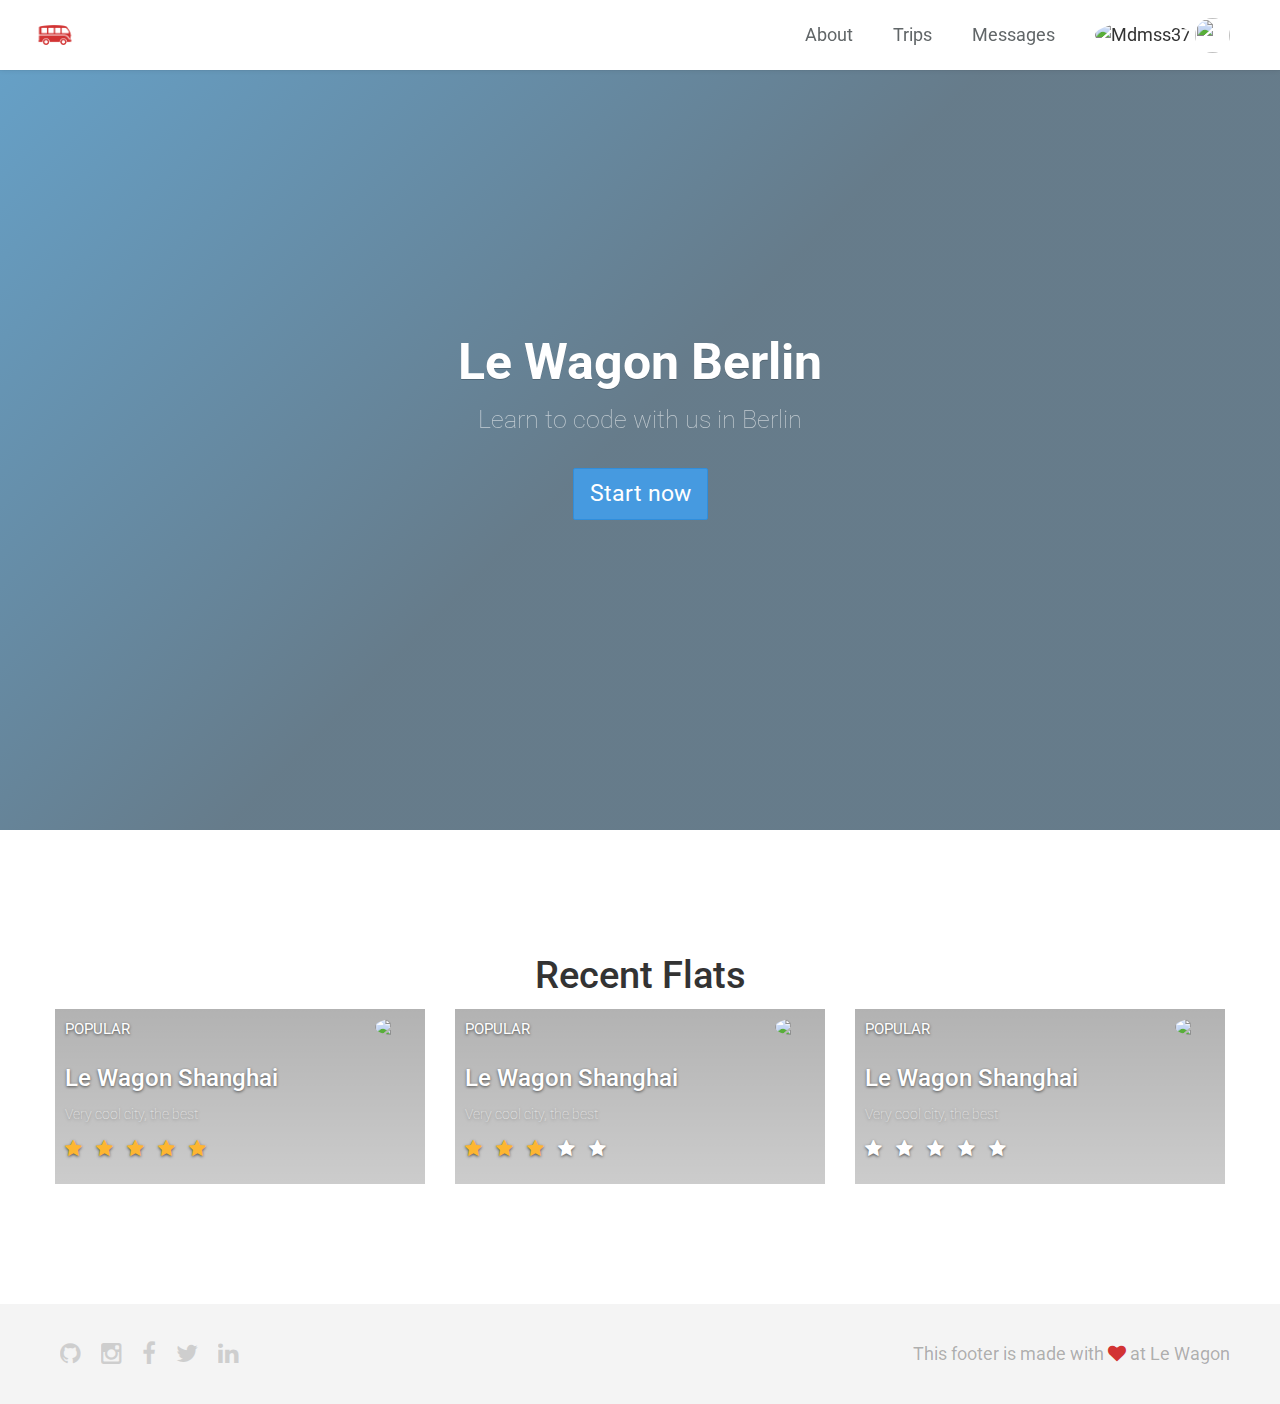
==== commit 2ee18299: "Automated commit at 2017-10-02 06:20:30 UTC by middleman-deploy 2.0.0-alpha" ====
--- a/index.html
+++ b/index.html
@@ -7,7 +7,7 @@
           content="width=device-width, initial-scale=1, shrink-to-fit=no">
     <!-- Use the title from a page's frontmatter if it has one -->
     <title>Le Wagon - Middleman</title>
-    <link href="stylesheets/application-04141bb6.css" rel="stylesheet" />
+    <link href="stylesheets/application-ce089e32.css" rel="stylesheet" />
     <script src="javascripts/application-93de88c9.js"></script>
     <link href="images/favicon-f15af148.png" rel="icon" type="image/png" />
   </head>
@@ -32,8 +32,12 @@
     <!-- Profile picture with dropdown list -->
     <div class="navbar-wagon-item">
       <div class="dropdown">
+        <!-- https://stackoverflow.com/questions/13858178/how-do-you-add-more-than-one-css-class-to-an-img-using-image-tag -->
+        <img src="https://kitt.lewagon.com/placeholder/users/mdmss37" class="avatar dropdown-toggle" id="navbar-wagon-menu" data-toggle="dropdown" alt="Mdmss37" />
+
         <img src="https://kitt.lewagon.com/placeholder/users/ssaunier" class="avatar dropdown-toggle" id="navbar-wagon-menu" data-toggle="dropdown">
         <ul class="dropdown-menu dropdown-menu-right navbar-wagon-dropdown-menu">
+
           <li><a href="#">Profile</a></li>
           <li><a href="#">Dashboard</a></li>
           <li><a href="#">Log Out</a></li>
--- a/stylesheets/application-ce089e32.css
+++ b/stylesheets/application-ce089e32.css
@@ -0,0 +1,8 @@
+@import url("https://fonts.googleapis.com/css?family=Roboto:100,400,700");/*!
+ * Bootstrap v3.3.7 (http://getbootstrap.com)
+ * Copyright 2011-2016 Twitter, Inc.
+ * Licensed under MIT (https://github.com/twbs/bootstrap/blob/master/LICENSE)
+ *//*! normalize.css v3.0.3 | MIT License | github.com/necolas/normalize.css */html{font-family:sans-serif;-ms-text-size-adjust:100%;-webkit-text-size-adjust:100%}body{margin:0}article,aside,details,figcaption,figure,footer,header,hgroup,main,menu,nav,section,summary{display:block}audio,canvas,progress,video{display:inline-block;vertical-align:baseline}audio:not([controls]){display:none;height:0}[hidden],template{display:none}a{background-color:transparent}a:active,a:hover{outline:0}abbr[title]{border-bottom:1px dotted}b,strong{font-weight:bold}dfn{font-style:italic}h1{font-size:2em;margin:0.67em 0}mark{background:#ff0;color:#000}small{font-size:80%}sub,sup{font-size:75%;line-height:0;position:relative;vertical-align:baseline}sup{top:-0.5em}sub{bottom:-0.25em}img{border:0}svg:not(:root){overflow:hidden}figure{margin:1em 40px}hr{-webkit-box-sizing:content-box;box-sizing:content-box;height:0}pre{overflow:auto}code,kbd,pre,samp{font-family:monospace, monospace;font-size:1em}button,input,optgroup,select,textarea{color:inherit;font:inherit;margin:0}button{overflow:visible}button,select{text-transform:none}button,html input[type="button"],input[type="reset"],input[type="submit"]{-webkit-appearance:button;cursor:pointer}button[disabled],html input[disabled]{cursor:default}button::-moz-focus-inner,input::-moz-focus-inner{border:0;padding:0}input{line-height:normal}input[type="checkbox"],input[type="radio"]{-webkit-box-sizing:border-box;box-sizing:border-box;padding:0}input[type="number"]::-webkit-inner-spin-button,input[type="number"]::-webkit-outer-spin-button{height:auto}input[type="search"]{-webkit-appearance:textfield;-webkit-box-sizing:content-box;box-sizing:content-box}input[type="search"]::-webkit-search-cancel-button,input[type="search"]::-webkit-search-decoration{-webkit-appearance:none}fieldset{border:1px solid #c0c0c0;margin:0 2px;padding:0.35em 0.625em 0.75em}legend{border:0;padding:0}textarea{overflow:auto}optgroup{font-weight:bold}table{border-collapse:collapse;border-spacing:0}td,th{padding:0}/*! Source: https://github.com/h5bp/html5-boilerplate/blob/master/src/css/main.css */@media print{*,*:before,*:after{background:transparent !important;color:#000 !important;-webkit-box-shadow:none !important;box-shadow:none !important;text-shadow:none !important}a,a:visited{text-decoration:underline}a[href]:after{content:" (" attr(href) ")"}abbr[title]:after{content:" (" attr(title) ")"}a[href^="#"]:after,a[href^="javascript:"]:after{content:""}pre,blockquote{border:1px solid #999;page-break-inside:avoid}thead{display:table-header-group}tr,img{page-break-inside:avoid}img{max-width:100% !important}p,h2,h3{orphans:3;widows:3}h2,h3{page-break-after:avoid}.navbar{display:none}.btn>.caret,.dropup>.btn>.caret{border-top-color:#000 !important}.label{border:1px solid #000}.table{border-collapse:collapse !important}.table td,.table th{background-color:#fff !important}.table-bordered th,.table-bordered td{border:1px solid #ddd !important}}@font-face{font-family:'Glyphicons Halflings';src:url("../assets/bootstrap/glyphicons-halflings-regular-86b6f62b.eot");src:url("../assets/bootstrap/glyphicons-halflings-regular-86b6f62b.eot?#iefix") format("embedded-opentype"),url("../assets/bootstrap/glyphicons-halflings-regular-ca35b697.woff2") format("woff2"),url("../assets/bootstrap/glyphicons-halflings-regular-278e49a8.woff") format("woff"),url("../assets/bootstrap/glyphicons-halflings-regular-44bc1850.ttf") format("truetype"),url("../assets/bootstrap/glyphicons-halflings-regular-de51a849.svg#glyphicons_halflingsregular") format("svg")}.glyphicon{position:relative;top:1px;display:inline-block;font-family:'Glyphicons Halflings';font-style:normal;font-weight:normal;line-height:1;-webkit-font-smoothing:antialiased;-moz-osx-font-smoothing:grayscale}.glyphicon-asterisk:before{content:"\002a"}.glyphicon-plus:before{content:"\002b"}.glyphicon-euro:before,.glyphicon-eur:before{content:"\20ac"}.glyphicon-minus:before{content:"\2212"}.glyphicon-cloud:before{content:"\2601"}.glyphicon-envelope:before{content:"\2709"}.glyphicon-pencil:before{content:"\270f"}.glyphicon-glass:before{content:"\e001"}.glyphicon-music:before{content:"\e002"}.glyphicon-search:before{content:"\e003"}.glyphicon-heart:before{content:"\e005"}.glyphicon-star:before{content:"\e006"}.glyphicon-star-empty:before{content:"\e007"}.glyphicon-user:before{content:"\e008"}.glyphicon-film:before{content:"\e009"}.glyphicon-th-large:before{content:"\e010"}.glyphicon-th:before{content:"\e011"}.glyphicon-th-list:before{content:"\e012"}.glyphicon-ok:before{content:"\e013"}.glyphicon-remove:before{content:"\e014"}.glyphicon-zoom-in:before{content:"\e015"}.glyphicon-zoom-out:before{content:"\e016"}.glyphicon-off:before{content:"\e017"}.glyphicon-signal:before{content:"\e018"}.glyphicon-cog:before{content:"\e019"}.glyphicon-trash:before{content:"\e020"}.glyphicon-home:before{content:"\e021"}.glyphicon-file:before{content:"\e022"}.glyphicon-time:before{content:"\e023"}.glyphicon-road:before{content:"\e024"}.glyphicon-download-alt:before{content:"\e025"}.glyphicon-download:before{content:"\e026"}.glyphicon-upload:before{content:"\e027"}.glyphicon-inbox:before{content:"\e028"}.glyphicon-play-circle:before{content:"\e029"}.glyphicon-repeat:before{content:"\e030"}.glyphicon-refresh:before{content:"\e031"}.glyphicon-list-alt:before{content:"\e032"}.glyphicon-lock:before{content:"\e033"}.glyphicon-flag:before{content:"\e034"}.glyphicon-headphones:before{content:"\e035"}.glyphicon-volume-off:before{content:"\e036"}.glyphicon-volume-down:before{content:"\e037"}.glyphicon-volume-up:before{content:"\e038"}.glyphicon-qrcode:before{content:"\e039"}.glyphicon-barcode:before{content:"\e040"}.glyphicon-tag:before{content:"\e041"}.glyphicon-tags:before{content:"\e042"}.glyphicon-book:before{content:"\e043"}.glyphicon-bookmark:before{content:"\e044"}.glyphicon-print:before{content:"\e045"}.glyphicon-camera:before{content:"\e046"}.glyphicon-font:before{content:"\e047"}.glyphicon-bold:before{content:"\e048"}.glyphicon-italic:before{content:"\e049"}.glyphicon-text-height:before{content:"\e050"}.glyphicon-text-width:before{content:"\e051"}.glyphicon-align-left:before{content:"\e052"}.glyphicon-align-center:before{content:"\e053"}.glyphicon-align-right:before{content:"\e054"}.glyphicon-align-justify:before{content:"\e055"}.glyphicon-list:before{content:"\e056"}.glyphicon-indent-left:before{content:"\e057"}.glyphicon-indent-right:before{content:"\e058"}.glyphicon-facetime-video:before{content:"\e059"}.glyphicon-picture:before{content:"\e060"}.glyphicon-map-marker:before{content:"\e062"}.glyphicon-adjust:before{content:"\e063"}.glyphicon-tint:before{content:"\e064"}.glyphicon-edit:before{content:"\e065"}.glyphicon-share:before{content:"\e066"}.glyphicon-check:before{content:"\e067"}.glyphicon-move:before{content:"\e068"}.glyphicon-step-backward:before{content:"\e069"}.glyphicon-fast-backward:before{content:"\e070"}.glyphicon-backward:before{content:"\e071"}.glyphicon-play:before{content:"\e072"}.glyphicon-pause:before{content:"\e073"}.glyphicon-stop:before{content:"\e074"}.glyphicon-forward:before{content:"\e075"}.glyphicon-fast-forward:before{content:"\e076"}.glyphicon-step-forward:before{content:"\e077"}.glyphicon-eject:before{content:"\e078"}.glyphicon-chevron-left:before{content:"\e079"}.glyphicon-chevron-right:before{content:"\e080"}.glyphicon-plus-sign:before{content:"\e081"}.glyphicon-minus-sign:before{content:"\e082"}.glyphicon-remove-sign:before{content:"\e083"}.glyphicon-ok-sign:before{content:"\e084"}.glyphicon-question-sign:before{content:"\e085"}.glyphicon-info-sign:before{content:"\e086"}.glyphicon-screenshot:before{content:"\e087"}.glyphicon-remove-circle:before{content:"\e088"}.glyphicon-ok-circle:before{content:"\e089"}.glyphicon-ban-circle:before{content:"\e090"}.glyphicon-arrow-left:before{content:"\e091"}.glyphicon-arrow-right:before{content:"\e092"}.glyphicon-arrow-up:before{content:"\e093"}.glyphicon-arrow-down:before{content:"\e094"}.glyphicon-share-alt:before{content:"\e095"}.glyphicon-resize-full:before{content:"\e096"}.glyphicon-resize-small:before{content:"\e097"}.glyphicon-exclamation-sign:before{content:"\e101"}.glyphicon-gift:before{content:"\e102"}.glyphicon-leaf:before{content:"\e103"}.glyphicon-fire:before{content:"\e104"}.glyphicon-eye-open:before{content:"\e105"}.glyphicon-eye-close:before{content:"\e106"}.glyphicon-warning-sign:before{content:"\e107"}.glyphicon-plane:before{content:"\e108"}.glyphicon-calendar:before{content:"\e109"}.glyphicon-random:before{content:"\e110"}.glyphicon-comment:before{content:"\e111"}.glyphicon-magnet:before{content:"\e112"}.glyphicon-chevron-up:before{content:"\e113"}.glyphicon-chevron-down:before{content:"\e114"}.glyphicon-retweet:before{content:"\e115"}.glyphicon-shopping-cart:before{content:"\e116"}.glyphicon-folder-close:before{content:"\e117"}.glyphicon-folder-open:before{content:"\e118"}.glyphicon-resize-vertical:before{content:"\e119"}.glyphicon-resize-horizontal:before{content:"\e120"}.glyphicon-hdd:before{content:"\e121"}.glyphicon-bullhorn:before{content:"\e122"}.glyphicon-bell:before{content:"\e123"}.glyphicon-certificate:before{content:"\e124"}.glyphicon-thumbs-up:before{content:"\e125"}.glyphicon-thumbs-down:before{content:"\e126"}.glyphicon-hand-right:before{content:"\e127"}.glyphicon-hand-left:before{content:"\e128"}.glyphicon-hand-up:before{content:"\e129"}.glyphicon-hand-down:before{content:"\e130"}.glyphicon-circle-arrow-right:before{content:"\e131"}.glyphicon-circle-arrow-left:before{content:"\e132"}.glyphicon-circle-arrow-up:before{content:"\e133"}.glyphicon-circle-arrow-down:before{content:"\e134"}.glyphicon-globe:before{content:"\e135"}.glyphicon-wrench:before{content:"\e136"}.glyphicon-tasks:before{content:"\e137"}.glyphicon-filter:before{content:"\e138"}.glyphicon-briefcase:before{content:"\e139"}.glyphicon-fullscreen:before{content:"\e140"}.glyphicon-dashboard:before{content:"\e141"}.glyphicon-paperclip:before{content:"\e142"}.glyphicon-heart-empty:before{content:"\e143"}.glyphicon-link:before{content:"\e144"}.glyphicon-phone:before{content:"\e145"}.glyphicon-pushpin:before{content:"\e146"}.glyphicon-usd:before{content:"\e148"}.glyphicon-gbp:before{content:"\e149"}.glyphicon-sort:before{content:"\e150"}.glyphicon-sort-by-alphabet:before{content:"\e151"}.glyphicon-sort-by-alphabet-alt:before{content:"\e152"}.glyphicon-sort-by-order:before{content:"\e153"}.glyphicon-sort-by-order-alt:before{content:"\e154"}.glyphicon-sort-by-attributes:before{content:"\e155"}.glyphicon-sort-by-attributes-alt:before{content:"\e156"}.glyphicon-unchecked:before{content:"\e157"}.glyphicon-expand:before{content:"\e158"}.glyphicon-collapse-down:before{content:"\e159"}.glyphicon-collapse-up:before{content:"\e160"}.glyphicon-log-in:before{content:"\e161"}.glyphicon-flash:before{content:"\e162"}.glyphicon-log-out:before{content:"\e163"}.glyphicon-new-window:before{content:"\e164"}.glyphicon-record:before{content:"\e165"}.glyphicon-save:before{content:"\e166"}.glyphicon-open:before{content:"\e167"}.glyphicon-saved:before{content:"\e168"}.glyphicon-import:before{content:"\e169"}.glyphicon-export:before{content:"\e170"}.glyphicon-send:before{content:"\e171"}.glyphicon-floppy-disk:before{content:"\e172"}.glyphicon-floppy-saved:before{content:"\e173"}.glyphicon-floppy-remove:before{content:"\e174"}.glyphicon-floppy-save:before{content:"\e175"}.glyphicon-floppy-open:before{content:"\e176"}.glyphicon-credit-card:before{content:"\e177"}.glyphicon-transfer:before{content:"\e178"}.glyphicon-cutlery:before{content:"\e179"}.glyphicon-header:before{content:"\e180"}.glyphicon-compressed:before{content:"\e181"}.glyphicon-earphone:before{content:"\e182"}.glyphicon-phone-alt:before{content:"\e183"}.glyphicon-tower:before{content:"\e184"}.glyphicon-stats:before{content:"\e185"}.glyphicon-sd-video:before{content:"\e186"}.glyphicon-hd-video:before{content:"\e187"}.glyphicon-subtitles:before{content:"\e188"}.glyphicon-sound-stereo:before{content:"\e189"}.glyphicon-sound-dolby:before{content:"\e190"}.glyphicon-sound-5-1:before{content:"\e191"}.glyphicon-sound-6-1:before{content:"\e192"}.glyphicon-sound-7-1:before{content:"\e193"}.glyphicon-copyright-mark:before{content:"\e194"}.glyphicon-registration-mark:before{content:"\e195"}.glyphicon-cloud-download:before{content:"\e197"}.glyphicon-cloud-upload:before{content:"\e198"}.glyphicon-tree-conifer:before{content:"\e199"}.glyphicon-tree-deciduous:before{content:"\e200"}.glyphicon-cd:before{content:"\e201"}.glyphicon-save-file:before{content:"\e202"}.glyphicon-open-file:before{content:"\e203"}.glyphicon-level-up:before{content:"\e204"}.glyphicon-copy:before{content:"\e205"}.glyphicon-paste:before{content:"\e206"}.glyphicon-alert:before{content:"\e209"}.glyphicon-equalizer:before{content:"\e210"}.glyphicon-king:before{content:"\e211"}.glyphicon-queen:before{content:"\e212"}.glyphicon-pawn:before{content:"\e213"}.glyphicon-bishop:before{content:"\e214"}.glyphicon-knight:before{content:"\e215"}.glyphicon-baby-formula:before{content:"\e216"}.glyphicon-tent:before{content:"\26fa"}.glyphicon-blackboard:before{content:"\e218"}.glyphicon-bed:before{content:"\e219"}.glyphicon-apple:before{content:"\f8ff"}.glyphicon-erase:before{content:"\e221"}.glyphicon-hourglass:before{content:"\231b"}.glyphicon-lamp:before{content:"\e223"}.glyphicon-duplicate:before{content:"\e224"}.glyphicon-piggy-bank:before{content:"\e225"}.glyphicon-scissors:before{content:"\e226"}.glyphicon-bitcoin:before{content:"\e227"}.glyphicon-btc:before{content:"\e227"}.glyphicon-xbt:before{content:"\e227"}.glyphicon-yen:before{content:"\00a5"}.glyphicon-jpy:before{content:"\00a5"}.glyphicon-ruble:before{content:"\20bd"}.glyphicon-rub:before{content:"\20bd"}.glyphicon-scale:before{content:"\e230"}.glyphicon-ice-lolly:before{content:"\e231"}.glyphicon-ice-lolly-tasted:before{content:"\e232"}.glyphicon-education:before{content:"\e233"}.glyphicon-option-horizontal:before{content:"\e234"}.glyphicon-option-vertical:before{content:"\e235"}.glyphicon-menu-hamburger:before{content:"\e236"}.glyphicon-modal-window:before{content:"\e237"}.glyphicon-oil:before{content:"\e238"}.glyphicon-grain:before{content:"\e239"}.glyphicon-sunglasses:before{content:"\e240"}.glyphicon-text-size:before{content:"\e241"}.glyphicon-text-color:before{content:"\e242"}.glyphicon-text-background:before{content:"\e243"}.glyphicon-object-align-top:before{content:"\e244"}.glyphicon-object-align-bottom:before{content:"\e245"}.glyphicon-object-align-horizontal:before{content:"\e246"}.glyphicon-object-align-left:before{content:"\e247"}.glyphicon-object-align-vertical:before{content:"\e248"}.glyphicon-object-align-right:before{content:"\e249"}.glyphicon-triangle-right:before{content:"\e250"}.glyphicon-triangle-left:before{content:"\e251"}.glyphicon-triangle-bottom:before{content:"\e252"}.glyphicon-triangle-top:before{content:"\e253"}.glyphicon-console:before{content:"\e254"}.glyphicon-superscript:before{content:"\e255"}.glyphicon-subscript:before{content:"\e256"}.glyphicon-menu-left:before{content:"\e257"}.glyphicon-menu-right:before{content:"\e258"}.glyphicon-menu-down:before{content:"\e259"}.glyphicon-menu-up:before{content:"\e260"}*{-webkit-box-sizing:border-box;box-sizing:border-box}*:before,*:after{-webkit-box-sizing:border-box;box-sizing:border-box}html{font-size:10px;-webkit-tap-highlight-color:transparent}body{font-family:"Roboto", "Helvetica", "sans-serif";font-size:18px;line-height:1.42857143;color:#333333;background-color:#FFFFFF}input,button,select,textarea{font-family:inherit;font-size:inherit;line-height:inherit}a{color:#469AE0;text-decoration:none}a:hover,a:focus{color:#1f74ba;text-decoration:underline}a:focus{outline:5px auto -webkit-focus-ring-color;outline-offset:-2px}figure{margin:0}img{vertical-align:middle}.img-responsive{display:block;max-width:100%;height:auto}.img-rounded{border-radius:2px}.img-thumbnail{padding:4px;line-height:1.42857143;background-color:#FFFFFF;border:1px solid #ddd;border-radius:2px;-webkit-transition:all 0.2s ease-in-out;transition:all 0.2s ease-in-out;display:inline-block;max-width:100%;height:auto}.img-circle{border-radius:50%}hr{margin-top:25px;margin-bottom:25px;border:0;border-top:1px solid #eeeeee}.sr-only{position:absolute;width:1px;height:1px;margin:-1px;padding:0;overflow:hidden;clip:rect(0, 0, 0, 0);border:0}.sr-only-focusable:active,.sr-only-focusable:focus{position:static;width:auto;height:auto;margin:0;overflow:visible;clip:auto}[role="button"]{cursor:pointer}h1,h2,h3,h4,h5,h6,.h1,.h2,.h3,.h4,.h5,.h6{font-family:"Roboto", "Helvetica", "sans-serif";font-weight:500;line-height:1.1;color:inherit}h1 small,h1 .small,h2 small,h2 .small,h3 small,h3 .small,h4 small,h4 .small,h5 small,h5 .small,h6 small,h6 .small,.h1 small,.h1 .small,.h2 small,.h2 .small,.h3 small,.h3 .small,.h4 small,.h4 .small,.h5 small,.h5 .small,.h6 small,.h6 .small{font-weight:normal;line-height:1;color:#777777}h1,.h1,h2,.h2,h3,.h3{margin-top:25px;margin-bottom:12.5px}h1 small,h1 .small,.h1 small,.h1 .small,h2 small,h2 .small,.h2 small,.h2 .small,h3 small,h3 .small,.h3 small,.h3 .small{font-size:65%}h4,.h4,h5,.h5,h6,.h6{margin-top:12.5px;margin-bottom:12.5px}h4 small,h4 .small,.h4 small,.h4 .small,h5 small,h5 .small,.h5 small,.h5 .small,h6 small,h6 .small,.h6 small,.h6 .small{font-size:75%}h1,.h1{font-size:46px}h2,.h2{font-size:38px}h3,.h3{font-size:31px}h4,.h4{font-size:23px}h5,.h5{font-size:18px}h6,.h6{font-size:16px}p{margin:0 0 12.5px}.lead{margin-bottom:25px;font-size:20px;font-weight:300;line-height:1.4}@media (min-width: 768px){.lead{font-size:27px}}small,.small{font-size:88%}mark,.mark{background-color:#fcf8e3;padding:.2em}.text-left{text-align:left}.text-right{text-align:right}.text-center{text-align:center}.text-justify{text-align:justify}.text-nowrap{white-space:nowrap}.text-lowercase{text-transform:lowercase}.text-uppercase,.initialism{text-transform:uppercase}.text-capitalize{text-transform:capitalize}.text-muted{color:#777777}.text-primary{color:#469AE0}a.text-primary:hover,a.text-primary:focus{color:#2381d0}.text-success{color:#3c763d}a.text-success:hover,a.text-success:focus{color:#2b542c}.text-info{color:#31708f}a.text-info:hover,a.text-info:focus{color:#245269}.text-warning{color:#8a6d3b}a.text-warning:hover,a.text-warning:focus{color:#66512c}.text-danger{color:#a94442}a.text-danger:hover,a.text-danger:focus{color:#843534}.bg-primary{color:#fff}.bg-primary{background-color:#469AE0}a.bg-primary:hover,a.bg-primary:focus{background-color:#2381d0}.bg-success{background-color:#dff0d8}a.bg-success:hover,a.bg-success:focus{background-color:#c1e2b3}.bg-info{background-color:#d9edf7}a.bg-info:hover,a.bg-info:focus{background-color:#afd9ee}.bg-warning{background-color:#fcf8e3}a.bg-warning:hover,a.bg-warning:focus{background-color:#f7ecb5}.bg-danger{background-color:#f2dede}a.bg-danger:hover,a.bg-danger:focus{background-color:#e4b9b9}.page-header{padding-bottom:11.5px;margin:50px 0 25px;border-bottom:1px solid #eeeeee}ul,ol{margin-top:0;margin-bottom:12.5px}ul ul,ul ol,ol ul,ol ol{margin-bottom:0}.list-unstyled{padding-left:0;list-style:none}.list-inline{padding-left:0;list-style:none;margin-left:-5px}.list-inline>li{display:inline-block;padding-left:5px;padding-right:5px}dl{margin-top:0;margin-bottom:25px}dt,dd{line-height:1.42857143}dt{font-weight:bold}dd{margin-left:0}.dl-horizontal dd:before,.dl-horizontal dd:after{content:" ";display:table}.dl-horizontal dd:after{clear:both}@media (min-width: 768px){.dl-horizontal dt{float:left;width:160px;clear:left;text-align:right;overflow:hidden;text-overflow:ellipsis;white-space:nowrap}.dl-horizontal dd{margin-left:180px}}abbr[title],abbr[data-original-title]{cursor:help;border-bottom:1px dotted #777777}.initialism{font-size:90%}blockquote{padding:12.5px 25px;margin:0 0 25px;font-size:22.5px;border-left:5px solid #eeeeee}blockquote p:last-child,blockquote ul:last-child,blockquote ol:last-child{margin-bottom:0}blockquote footer,blockquote small,blockquote .small{display:block;font-size:80%;line-height:1.42857143;color:#777777}blockquote footer:before,blockquote small:before,blockquote .small:before{content:'\2014 \00A0'}.blockquote-reverse,blockquote.pull-right{padding-right:15px;padding-left:0;border-right:5px solid #eeeeee;border-left:0;text-align:right}.blockquote-reverse footer:before,.blockquote-reverse small:before,.blockquote-reverse .small:before,blockquote.pull-right footer:before,blockquote.pull-right small:before,blockquote.pull-right .small:before{content:''}.blockquote-reverse footer:after,.blockquote-reverse small:after,.blockquote-reverse .small:after,blockquote.pull-right footer:after,blockquote.pull-right small:after,blockquote.pull-right .small:after{content:'\00A0 \2014'}address{margin-bottom:25px;font-style:normal;line-height:1.42857143}code,kbd,pre,samp{font-family:Menlo, Monaco, Consolas, "Courier New", monospace}code{padding:2px 4px;font-size:90%;color:#c7254e;background-color:#f9f2f4;border-radius:2px}kbd{padding:2px 4px;font-size:90%;color:#fff;background-color:#333;border-radius:2px;-webkit-box-shadow:inset 0 -1px 0 rgba(0,0,0,0.25);box-shadow:inset 0 -1px 0 rgba(0,0,0,0.25)}kbd kbd{padding:0;font-size:100%;font-weight:bold;-webkit-box-shadow:none;box-shadow:none}pre{display:block;padding:12px;margin:0 0 12.5px;font-size:17px;line-height:1.42857143;word-break:break-all;word-wrap:break-word;color:#333333;background-color:#f5f5f5;border:1px solid #ccc;border-radius:2px}pre code{padding:0;font-size:inherit;color:inherit;white-space:pre-wrap;background-color:transparent;border-radius:0}.pre-scrollable{max-height:340px;overflow-y:scroll}.container{margin-right:auto;margin-left:auto;padding-left:15px;padding-right:15px}.container:before,.container:after{content:" ";display:table}.container:after{clear:both}@media (min-width: 768px){.container{width:750px}}@media (min-width: 992px){.container{width:970px}}@media (min-width: 1200px){.container{width:1170px}}.container-fluid{margin-right:auto;margin-left:auto;padding-left:15px;padding-right:15px}.container-fluid:before,.container-fluid:after{content:" ";display:table}.container-fluid:after{clear:both}.row{margin-left:-15px;margin-right:-15px}.row:before,.row:after{content:" ";display:table}.row:after{clear:both}.col-xs-1,.col-sm-1,.col-md-1,.col-lg-1,.col-xs-2,.col-sm-2,.col-md-2,.col-lg-2,.col-xs-3,.col-sm-3,.col-md-3,.col-lg-3,.col-xs-4,.col-sm-4,.col-md-4,.col-lg-4,.col-xs-5,.col-sm-5,.col-md-5,.col-lg-5,.col-xs-6,.col-sm-6,.col-md-6,.col-lg-6,.col-xs-7,.col-sm-7,.col-md-7,.col-lg-7,.col-xs-8,.col-sm-8,.col-md-8,.col-lg-8,.col-xs-9,.col-sm-9,.col-md-9,.col-lg-9,.col-xs-10,.col-sm-10,.col-md-10,.col-lg-10,.col-xs-11,.col-sm-11,.col-md-11,.col-lg-11,.col-xs-12,.col-sm-12,.col-md-12,.col-lg-12{position:relative;min-height:1px;padding-left:15px;padding-right:15px}.col-xs-1,.col-xs-2,.col-xs-3,.col-xs-4,.col-xs-5,.col-xs-6,.col-xs-7,.col-xs-8,.col-xs-9,.col-xs-10,.col-xs-11,.col-xs-12{float:left}.col-xs-1{width:8.33333333%}.col-xs-2{width:16.66666667%}.col-xs-3{width:25%}.col-xs-4{width:33.33333333%}.col-xs-5{width:41.66666667%}.col-xs-6{width:50%}.col-xs-7{width:58.33333333%}.col-xs-8{width:66.66666667%}.col-xs-9{width:75%}.col-xs-10{width:83.33333333%}.col-xs-11{width:91.66666667%}.col-xs-12{width:100%}.col-xs-pull-0{right:auto}.col-xs-pull-1{right:8.33333333%}.col-xs-pull-2{right:16.66666667%}.col-xs-pull-3{right:25%}.col-xs-pull-4{right:33.33333333%}.col-xs-pull-5{right:41.66666667%}.col-xs-pull-6{right:50%}.col-xs-pull-7{right:58.33333333%}.col-xs-pull-8{right:66.66666667%}.col-xs-pull-9{right:75%}.col-xs-pull-10{right:83.33333333%}.col-xs-pull-11{right:91.66666667%}.col-xs-pull-12{right:100%}.col-xs-push-0{left:auto}.col-xs-push-1{left:8.33333333%}.col-xs-push-2{left:16.66666667%}.col-xs-push-3{left:25%}.col-xs-push-4{left:33.33333333%}.col-xs-push-5{left:41.66666667%}.col-xs-push-6{left:50%}.col-xs-push-7{left:58.33333333%}.col-xs-push-8{left:66.66666667%}.col-xs-push-9{left:75%}.col-xs-push-10{left:83.33333333%}.col-xs-push-11{left:91.66666667%}.col-xs-push-12{left:100%}.col-xs-offset-0{margin-left:0%}.col-xs-offset-1{margin-left:8.33333333%}.col-xs-offset-2{margin-left:16.66666667%}.col-xs-offset-3{margin-left:25%}.col-xs-offset-4{margin-left:33.33333333%}.col-xs-offset-5{margin-left:41.66666667%}.col-xs-offset-6{margin-left:50%}.col-xs-offset-7{margin-left:58.33333333%}.col-xs-offset-8{margin-left:66.66666667%}.col-xs-offset-9{margin-left:75%}.col-xs-offset-10{margin-left:83.33333333%}.col-xs-offset-11{margin-left:91.66666667%}.col-xs-offset-12{margin-left:100%}@media (min-width: 768px){.col-sm-1,.col-sm-2,.col-sm-3,.col-sm-4,.col-sm-5,.col-sm-6,.col-sm-7,.col-sm-8,.col-sm-9,.col-sm-10,.col-sm-11,.col-sm-12{float:left}.col-sm-1{width:8.33333333%}.col-sm-2{width:16.66666667%}.col-sm-3{width:25%}.col-sm-4{width:33.33333333%}.col-sm-5{width:41.66666667%}.col-sm-6{width:50%}.col-sm-7{width:58.33333333%}.col-sm-8{width:66.66666667%}.col-sm-9{width:75%}.col-sm-10{width:83.33333333%}.col-sm-11{width:91.66666667%}.col-sm-12{width:100%}.col-sm-pull-0{right:auto}.col-sm-pull-1{right:8.33333333%}.col-sm-pull-2{right:16.66666667%}.col-sm-pull-3{right:25%}.col-sm-pull-4{right:33.33333333%}.col-sm-pull-5{right:41.66666667%}.col-sm-pull-6{right:50%}.col-sm-pull-7{right:58.33333333%}.col-sm-pull-8{right:66.66666667%}.col-sm-pull-9{right:75%}.col-sm-pull-10{right:83.33333333%}.col-sm-pull-11{right:91.66666667%}.col-sm-pull-12{right:100%}.col-sm-push-0{left:auto}.col-sm-push-1{left:8.33333333%}.col-sm-push-2{left:16.66666667%}.col-sm-push-3{left:25%}.col-sm-push-4{left:33.33333333%}.col-sm-push-5{left:41.66666667%}.col-sm-push-6{left:50%}.col-sm-push-7{left:58.33333333%}.col-sm-push-8{left:66.66666667%}.col-sm-push-9{left:75%}.col-sm-push-10{left:83.33333333%}.col-sm-push-11{left:91.66666667%}.col-sm-push-12{left:100%}.col-sm-offset-0{margin-left:0%}.col-sm-offset-1{margin-left:8.33333333%}.col-sm-offset-2{margin-left:16.66666667%}.col-sm-offset-3{margin-left:25%}.col-sm-offset-4{margin-left:33.33333333%}.col-sm-offset-5{margin-left:41.66666667%}.col-sm-offset-6{margin-left:50%}.col-sm-offset-7{margin-left:58.33333333%}.col-sm-offset-8{margin-left:66.66666667%}.col-sm-offset-9{margin-left:75%}.col-sm-offset-10{margin-left:83.33333333%}.col-sm-offset-11{margin-left:91.66666667%}.col-sm-offset-12{margin-left:100%}}@media (min-width: 992px){.col-md-1,.col-md-2,.col-md-3,.col-md-4,.col-md-5,.col-md-6,.col-md-7,.col-md-8,.col-md-9,.col-md-10,.col-md-11,.col-md-12{float:left}.col-md-1{width:8.33333333%}.col-md-2{width:16.66666667%}.col-md-3{width:25%}.col-md-4{width:33.33333333%}.col-md-5{width:41.66666667%}.col-md-6{width:50%}.col-md-7{width:58.33333333%}.col-md-8{width:66.66666667%}.col-md-9{width:75%}.col-md-10{width:83.33333333%}.col-md-11{width:91.66666667%}.col-md-12{width:100%}.col-md-pull-0{right:auto}.col-md-pull-1{right:8.33333333%}.col-md-pull-2{right:16.66666667%}.col-md-pull-3{right:25%}.col-md-pull-4{right:33.33333333%}.col-md-pull-5{right:41.66666667%}.col-md-pull-6{right:50%}.col-md-pull-7{right:58.33333333%}.col-md-pull-8{right:66.66666667%}.col-md-pull-9{right:75%}.col-md-pull-10{right:83.33333333%}.col-md-pull-11{right:91.66666667%}.col-md-pull-12{right:100%}.col-md-push-0{left:auto}.col-md-push-1{left:8.33333333%}.col-md-push-2{left:16.66666667%}.col-md-push-3{left:25%}.col-md-push-4{left:33.33333333%}.col-md-push-5{left:41.66666667%}.col-md-push-6{left:50%}.col-md-push-7{left:58.33333333%}.col-md-push-8{left:66.66666667%}.col-md-push-9{left:75%}.col-md-push-10{left:83.33333333%}.col-md-push-11{left:91.66666667%}.col-md-push-12{left:100%}.col-md-offset-0{margin-left:0%}.col-md-offset-1{margin-left:8.33333333%}.col-md-offset-2{margin-left:16.66666667%}.col-md-offset-3{margin-left:25%}.col-md-offset-4{margin-left:33.33333333%}.col-md-offset-5{margin-left:41.66666667%}.col-md-offset-6{margin-left:50%}.col-md-offset-7{margin-left:58.33333333%}.col-md-offset-8{margin-left:66.66666667%}.col-md-offset-9{margin-left:75%}.col-md-offset-10{margin-left:83.33333333%}.col-md-offset-11{margin-left:91.66666667%}.col-md-offset-12{margin-left:100%}}@media (min-width: 1200px){.col-lg-1,.col-lg-2,.col-lg-3,.col-lg-4,.col-lg-5,.col-lg-6,.col-lg-7,.col-lg-8,.col-lg-9,.col-lg-10,.col-lg-11,.col-lg-12{float:left}.col-lg-1{width:8.33333333%}.col-lg-2{width:16.66666667%}.col-lg-3{width:25%}.col-lg-4{width:33.33333333%}.col-lg-5{width:41.66666667%}.col-lg-6{width:50%}.col-lg-7{width:58.33333333%}.col-lg-8{width:66.66666667%}.col-lg-9{width:75%}.col-lg-10{width:83.33333333%}.col-lg-11{width:91.66666667%}.col-lg-12{width:100%}.col-lg-pull-0{right:auto}.col-lg-pull-1{right:8.33333333%}.col-lg-pull-2{right:16.66666667%}.col-lg-pull-3{right:25%}.col-lg-pull-4{right:33.33333333%}.col-lg-pull-5{right:41.66666667%}.col-lg-pull-6{right:50%}.col-lg-pull-7{right:58.33333333%}.col-lg-pull-8{right:66.66666667%}.col-lg-pull-9{right:75%}.col-lg-pull-10{right:83.33333333%}.col-lg-pull-11{right:91.66666667%}.col-lg-pull-12{right:100%}.col-lg-push-0{left:auto}.col-lg-push-1{left:8.33333333%}.col-lg-push-2{left:16.66666667%}.col-lg-push-3{left:25%}.col-lg-push-4{left:33.33333333%}.col-lg-push-5{left:41.66666667%}.col-lg-push-6{left:50%}.col-lg-push-7{left:58.33333333%}.col-lg-push-8{left:66.66666667%}.col-lg-push-9{left:75%}.col-lg-push-10{left:83.33333333%}.col-lg-push-11{left:91.66666667%}.col-lg-push-12{left:100%}.col-lg-offset-0{margin-left:0%}.col-lg-offset-1{margin-left:8.33333333%}.col-lg-offset-2{margin-left:16.66666667%}.col-lg-offset-3{margin-left:25%}.col-lg-offset-4{margin-left:33.33333333%}.col-lg-offset-5{margin-left:41.66666667%}.col-lg-offset-6{margin-left:50%}.col-lg-offset-7{margin-left:58.33333333%}.col-lg-offset-8{margin-left:66.66666667%}.col-lg-offset-9{margin-left:75%}.col-lg-offset-10{margin-left:83.33333333%}.col-lg-offset-11{margin-left:91.66666667%}.col-lg-offset-12{margin-left:100%}}table{background-color:transparent}caption{padding-top:8px;padding-bottom:8px;color:#777777;text-align:left}th{text-align:left}.table{width:100%;max-width:100%;margin-bottom:25px}.table>thead>tr>th,.table>thead>tr>td,.table>tbody>tr>th,.table>tbody>tr>td,.table>tfoot>tr>th,.table>tfoot>tr>td{padding:8px;line-height:1.42857143;vertical-align:top;border-top:1px solid #ddd}.table>thead>tr>th{vertical-align:bottom;border-bottom:2px solid #ddd}.table>caption+thead>tr:first-child>th,.table>caption+thead>tr:first-child>td,.table>colgroup+thead>tr:first-child>th,.table>colgroup+thead>tr:first-child>td,.table>thead:first-child>tr:first-child>th,.table>thead:first-child>tr:first-child>td{border-top:0}.table>tbody+tbody{border-top:2px solid #ddd}.table .table{background-color:#FFFFFF}.table-condensed>thead>tr>th,.table-condensed>thead>tr>td,.table-condensed>tbody>tr>th,.table-condensed>tbody>tr>td,.table-condensed>tfoot>tr>th,.table-condensed>tfoot>tr>td{padding:5px}.table-bordered{border:1px solid #ddd}.table-bordered>thead>tr>th,.table-bordered>thead>tr>td,.table-bordered>tbody>tr>th,.table-bordered>tbody>tr>td,.table-bordered>tfoot>tr>th,.table-bordered>tfoot>tr>td{border:1px solid #ddd}.table-bordered>thead>tr>th,.table-bordered>thead>tr>td{border-bottom-width:2px}.table-striped>tbody>tr:nth-of-type(odd){background-color:#f9f9f9}.table-hover>tbody>tr:hover{background-color:#f5f5f5}table col[class*="col-"]{position:static;float:none;display:table-column}table td[class*="col-"],table th[class*="col-"]{position:static;float:none;display:table-cell}.table>thead>tr>td.active,.table>thead>tr>th.active,.table>thead>tr.active>td,.table>thead>tr.active>th,.table>tbody>tr>td.active,.table>tbody>tr>th.active,.table>tbody>tr.active>td,.table>tbody>tr.active>th,.table>tfoot>tr>td.active,.table>tfoot>tr>th.active,.table>tfoot>tr.active>td,.table>tfoot>tr.active>th{background-color:#f5f5f5}.table-hover>tbody>tr>td.active:hover,.table-hover>tbody>tr>th.active:hover,.table-hover>tbody>tr.active:hover>td,.table-hover>tbody>tr:hover>.active,.table-hover>tbody>tr.active:hover>th{background-color:#e8e8e8}.table>thead>tr>td.success,.table>thead>tr>th.success,.table>thead>tr.success>td,.table>thead>tr.success>th,.table>tbody>tr>td.success,.table>tbody>tr>th.success,.table>tbody>tr.success>td,.table>tbody>tr.success>th,.table>tfoot>tr>td.success,.table>tfoot>tr>th.success,.table>tfoot>tr.success>td,.table>tfoot>tr.success>th{background-color:#dff0d8}.table-hover>tbody>tr>td.success:hover,.table-hover>tbody>tr>th.success:hover,.table-hover>tbody>tr.success:hover>td,.table-hover>tbody>tr:hover>.success,.table-hover>tbody>tr.success:hover>th{background-color:#d0e9c6}.table>thead>tr>td.info,.table>thead>tr>th.info,.table>thead>tr.info>td,.table>thead>tr.info>th,.table>tbody>tr>td.info,.table>tbody>tr>th.info,.table>tbody>tr.info>td,.table>tbody>tr.info>th,.table>tfoot>tr>td.info,.table>tfoot>tr>th.info,.table>tfoot>tr.info>td,.table>tfoot>tr.info>th{background-color:#d9edf7}.table-hover>tbody>tr>td.info:hover,.table-hover>tbody>tr>th.info:hover,.table-hover>tbody>tr.info:hover>td,.table-hover>tbody>tr:hover>.info,.table-hover>tbody>tr.info:hover>th{background-color:#c4e3f3}.table>thead>tr>td.warning,.table>thead>tr>th.warning,.table>thead>tr.warning>td,.table>thead>tr.warning>th,.table>tbody>tr>td.warning,.table>tbody>tr>th.warning,.table>tbody>tr.warning>td,.table>tbody>tr.warning>th,.table>tfoot>tr>td.warning,.table>tfoot>tr>th.warning,.table>tfoot>tr.warning>td,.table>tfoot>tr.warning>th{background-color:#fcf8e3}.table-hover>tbody>tr>td.warning:hover,.table-hover>tbody>tr>th.warning:hover,.table-hover>tbody>tr.warning:hover>td,.table-hover>tbody>tr:hover>.warning,.table-hover>tbody>tr.warning:hover>th{background-color:#faf2cc}.table>thead>tr>td.danger,.table>thead>tr>th.danger,.table>thead>tr.danger>td,.table>thead>tr.danger>th,.table>tbody>tr>td.danger,.table>tbody>tr>th.danger,.table>tbody>tr.danger>td,.table>tbody>tr.danger>th,.table>tfoot>tr>td.danger,.table>tfoot>tr>th.danger,.table>tfoot>tr.danger>td,.table>tfoot>tr.danger>th{background-color:#f2dede}.table-hover>tbody>tr>td.danger:hover,.table-hover>tbody>tr>th.danger:hover,.table-hover>tbody>tr.danger:hover>td,.table-hover>tbody>tr:hover>.danger,.table-hover>tbody>tr.danger:hover>th{background-color:#ebcccc}.table-responsive{overflow-x:auto;min-height:0.01%}@media screen and (max-width: 767px){.table-responsive{width:100%;margin-bottom:18.75px;overflow-y:hidden;-ms-overflow-style:-ms-autohiding-scrollbar;border:1px solid #ddd}.table-responsive>.table{margin-bottom:0}.table-responsive>.table>thead>tr>th,.table-responsive>.table>thead>tr>td,.table-responsive>.table>tbody>tr>th,.table-responsive>.table>tbody>tr>td,.table-responsive>.table>tfoot>tr>th,.table-responsive>.table>tfoot>tr>td{white-space:nowrap}.table-responsive>.table-bordered{border:0}.table-responsive>.table-bordered>thead>tr>th:first-child,.table-responsive>.table-bordered>thead>tr>td:first-child,.table-responsive>.table-bordered>tbody>tr>th:first-child,.table-responsive>.table-bordered>tbody>tr>td:first-child,.table-responsive>.table-bordered>tfoot>tr>th:first-child,.table-responsive>.table-bordered>tfoot>tr>td:first-child{border-left:0}.table-responsive>.table-bordered>thead>tr>th:last-child,.table-responsive>.table-bordered>thead>tr>td:last-child,.table-responsive>.table-bordered>tbody>tr>th:last-child,.table-responsive>.table-bordered>tbody>tr>td:last-child,.table-responsive>.table-bordered>tfoot>tr>th:last-child,.table-responsive>.table-bordered>tfoot>tr>td:last-child{border-right:0}.table-responsive>.table-bordered>tbody>tr:last-child>th,.table-responsive>.table-bordered>tbody>tr:last-child>td,.table-responsive>.table-bordered>tfoot>tr:last-child>th,.table-responsive>.table-bordered>tfoot>tr:last-child>td{border-bottom:0}}fieldset{padding:0;margin:0;border:0;min-width:0}legend{display:block;width:100%;padding:0;margin-bottom:25px;font-size:27px;line-height:inherit;color:#333333;border:0;border-bottom:1px solid #e5e5e5}label{display:inline-block;max-width:100%;margin-bottom:5px;font-weight:bold}input[type="search"]{-webkit-box-sizing:border-box;box-sizing:border-box}input[type="radio"],input[type="checkbox"]{margin:4px 0 0;margin-top:1px \9;line-height:normal}input[type="file"]{display:block}input[type="range"]{display:block;width:100%}select[multiple],select[size]{height:auto}input[type="file"]:focus,input[type="radio"]:focus,input[type="checkbox"]:focus{outline:5px auto -webkit-focus-ring-color;outline-offset:-2px}output{display:block;padding-top:7px;font-size:18px;line-height:1.42857143;color:#000000}.form-control{display:block;width:100%;height:39px;padding:6px 12px;font-size:18px;line-height:1.42857143;color:#000000;background-color:#fff;background-image:none;border:1px solid #ccc;border-radius:2px;-webkit-box-shadow:inset 0 1px 1px rgba(0,0,0,0.075);box-shadow:inset 0 1px 1px rgba(0,0,0,0.075);-webkit-transition:border-color ease-in-out 0.15s, box-shadow ease-in-out 0.15s;-webkit-transition:border-color ease-in-out 0.15s, -webkit-box-shadow ease-in-out 0.15s;transition:border-color ease-in-out 0.15s, -webkit-box-shadow ease-in-out 0.15s;transition:border-color ease-in-out 0.15s, box-shadow ease-in-out 0.15s;transition:border-color ease-in-out 0.15s, box-shadow ease-in-out 0.15s, -webkit-box-shadow ease-in-out 0.15s}.form-control:focus{border-color:#66afe9;outline:0;-webkit-box-shadow:inset 0 1px 1px rgba(0,0,0,0.075),0 0 8px rgba(102,175,233,0.6);box-shadow:inset 0 1px 1px rgba(0,0,0,0.075),0 0 8px rgba(102,175,233,0.6)}.form-control::-moz-placeholder{color:#999;opacity:1}.form-control:-ms-input-placeholder{color:#999}.form-control::-webkit-input-placeholder{color:#999}.form-control::-ms-expand{border:0;background-color:transparent}.form-control[disabled],.form-control[readonly],fieldset[disabled] .form-control{background-color:#eeeeee;opacity:1}.form-control[disabled],fieldset[disabled] .form-control{cursor:not-allowed}textarea.form-control{height:auto}input[type="search"]{-webkit-appearance:none}@media screen and (-webkit-min-device-pixel-ratio: 0){input[type="date"].form-control,input[type="time"].form-control,input[type="datetime-local"].form-control,input[type="month"].form-control{line-height:39px}input[type="date"].input-sm,.input-group-sm>input[type="date"].form-control,.input-group-sm>input[type="date"].input-group-addon,.input-group-sm>.input-group-btn>input[type="date"].btn,.input-group-sm input[type="date"],input[type="time"].input-sm,.input-group-sm>input[type="time"].form-control,.input-group-sm>input[type="time"].input-group-addon,.input-group-sm>.input-group-btn>input[type="time"].btn,.input-group-sm input[type="time"],input[type="datetime-local"].input-sm,.input-group-sm>input[type="datetime-local"].form-control,.input-group-sm>input[type="datetime-local"].input-group-addon,.input-group-sm>.input-group-btn>input[type="datetime-local"].btn,.input-group-sm input[type="datetime-local"],input[type="month"].input-sm,.input-group-sm>input[type="month"].form-control,.input-group-sm>input[type="month"].input-group-addon,.input-group-sm>.input-group-btn>input[type="month"].btn,.input-group-sm input[type="month"]{line-height:36px}input[type="date"].input-lg,.input-group-lg>input[type="date"].form-control,.input-group-lg>input[type="date"].input-group-addon,.input-group-lg>.input-group-btn>input[type="date"].btn,.input-group-lg input[type="date"],input[type="time"].input-lg,.input-group-lg>input[type="time"].form-control,.input-group-lg>input[type="time"].input-group-addon,.input-group-lg>.input-group-btn>input[type="time"].btn,.input-group-lg input[type="time"],input[type="datetime-local"].input-lg,.input-group-lg>input[type="datetime-local"].form-control,.input-group-lg>input[type="datetime-local"].input-group-addon,.input-group-lg>.input-group-btn>input[type="datetime-local"].btn,.input-group-lg input[type="datetime-local"],input[type="month"].input-lg,.input-group-lg>input[type="month"].form-control,.input-group-lg>input[type="month"].input-group-addon,.input-group-lg>.input-group-btn>input[type="month"].btn,.input-group-lg input[type="month"]{line-height:53px}}.form-group{margin-bottom:15px}.radio,.checkbox{position:relative;display:block;margin-top:10px;margin-bottom:10px}.radio label,.checkbox label{min-height:25px;padding-left:20px;margin-bottom:0;font-weight:normal;cursor:pointer}.radio input[type="radio"],.radio-inline input[type="radio"],.checkbox input[type="checkbox"],.checkbox-inline input[type="checkbox"]{position:absolute;margin-left:-20px;margin-top:4px \9}.radio+.radio,.checkbox+.checkbox{margin-top:-5px}.radio-inline,.checkbox-inline{position:relative;display:inline-block;padding-left:20px;margin-bottom:0;vertical-align:middle;font-weight:normal;cursor:pointer}.radio-inline+.radio-inline,.checkbox-inline+.checkbox-inline{margin-top:0;margin-left:10px}input[type="radio"][disabled],input[type="radio"].disabled,fieldset[disabled] input[type="radio"],input[type="checkbox"][disabled],input[type="checkbox"].disabled,fieldset[disabled] input[type="checkbox"]{cursor:not-allowed}.radio-inline.disabled,fieldset[disabled] .radio-inline,.checkbox-inline.disabled,fieldset[disabled] .checkbox-inline{cursor:not-allowed}.radio.disabled label,fieldset[disabled] .radio label,.checkbox.disabled label,fieldset[disabled] .checkbox label{cursor:not-allowed}.form-control-static{padding-top:7px;padding-bottom:7px;margin-bottom:0;min-height:43px}.form-control-static.input-lg,.input-group-lg>.form-control-static.form-control,.input-group-lg>.form-control-static.input-group-addon,.input-group-lg>.input-group-btn>.form-control-static.btn,.form-control-static.input-sm,.input-group-sm>.form-control-static.form-control,.input-group-sm>.form-control-static.input-group-addon,.input-group-sm>.input-group-btn>.form-control-static.btn{padding-left:0;padding-right:0}.input-sm,.input-group-sm>.form-control,.input-group-sm>.input-group-addon,.input-group-sm>.input-group-btn>.btn{height:36px;padding:5px 10px;font-size:16px;line-height:1.5;border-radius:2px}select.input-sm,.input-group-sm>select.form-control,.input-group-sm>select.input-group-addon,.input-group-sm>.input-group-btn>select.btn{height:36px;line-height:36px}textarea.input-sm,.input-group-sm>textarea.form-control,.input-group-sm>textarea.input-group-addon,.input-group-sm>.input-group-btn>textarea.btn,select[multiple].input-sm,.input-group-sm>select[multiple].form-control,.input-group-sm>select[multiple].input-group-addon,.input-group-sm>.input-group-btn>select[multiple].btn{height:auto}.form-group-sm .form-control{height:36px;padding:5px 10px;font-size:16px;line-height:1.5;border-radius:2px}.form-group-sm select.form-control{height:36px;line-height:36px}.form-group-sm textarea.form-control,.form-group-sm select[multiple].form-control{height:auto}.form-group-sm .form-control-static{height:36px;min-height:41px;padding:6px 10px;font-size:16px;line-height:1.5}.input-lg,.input-group-lg>.form-control,.input-group-lg>.input-group-addon,.input-group-lg>.input-group-btn>.btn{height:53px;padding:10px 16px;font-size:23px;line-height:1.3333333;border-radius:2px}select.input-lg,.input-group-lg>select.form-control,.input-group-lg>select.input-group-addon,.input-group-lg>.input-group-btn>select.btn{height:53px;line-height:53px}textarea.input-lg,.input-group-lg>textarea.form-control,.input-group-lg>textarea.input-group-addon,.input-group-lg>.input-group-btn>textarea.btn,select[multiple].input-lg,.input-group-lg>select[multiple].form-control,.input-group-lg>select[multiple].input-group-addon,.input-group-lg>.input-group-btn>select[multiple].btn{height:auto}.form-group-lg .form-control{height:53px;padding:10px 16px;font-size:23px;line-height:1.3333333;border-radius:2px}.form-group-lg select.form-control{height:53px;line-height:53px}.form-group-lg textarea.form-control,.form-group-lg select[multiple].form-control{height:auto}.form-group-lg .form-control-static{height:53px;min-height:48px;padding:11px 16px;font-size:23px;line-height:1.3333333}.has-feedback{position:relative}.has-feedback .form-control{padding-right:48.75px}.form-control-feedback{position:absolute;top:0;right:0;z-index:2;display:block;width:39px;height:39px;line-height:39px;text-align:center;pointer-events:none}.input-lg+.form-control-feedback,.input-group-lg>.form-control+.form-control-feedback,.input-group-lg>.input-group-addon+.form-control-feedback,.input-group-lg>.input-group-btn>.btn+.form-control-feedback,.input-group-lg+.form-control-feedback,.form-group-lg .form-control+.form-control-feedback{width:53px;height:53px;line-height:53px}.input-sm+.form-control-feedback,.input-group-sm>.form-control+.form-control-feedback,.input-group-sm>.input-group-addon+.form-control-feedback,.input-group-sm>.input-group-btn>.btn+.form-control-feedback,.input-group-sm+.form-control-feedback,.form-group-sm .form-control+.form-control-feedback{width:36px;height:36px;line-height:36px}.has-success .help-block,.has-success .control-label,.has-success .radio,.has-success .checkbox,.has-success .radio-inline,.has-success .checkbox-inline,.has-success.radio label,.has-success.checkbox label,.has-success.radio-inline label,.has-success.checkbox-inline label{color:#3c763d}.has-success .form-control{border-color:#3c763d;-webkit-box-shadow:inset 0 1px 1px rgba(0,0,0,0.075);box-shadow:inset 0 1px 1px rgba(0,0,0,0.075)}.has-success .form-control:focus{border-color:#2b542c;-webkit-box-shadow:inset 0 1px 1px rgba(0,0,0,0.075),0 0 6px #67b168;box-shadow:inset 0 1px 1px rgba(0,0,0,0.075),0 0 6px #67b168}.has-success .input-group-addon{color:#3c763d;border-color:#3c763d;background-color:#dff0d8}.has-success .form-control-feedback{color:#3c763d}.has-warning .help-block,.has-warning .control-label,.has-warning .radio,.has-warning .checkbox,.has-warning .radio-inline,.has-warning .checkbox-inline,.has-warning.radio label,.has-warning.checkbox label,.has-warning.radio-inline label,.has-warning.checkbox-inline label{color:#8a6d3b}.has-warning .form-control{border-color:#8a6d3b;-webkit-box-shadow:inset 0 1px 1px rgba(0,0,0,0.075);box-shadow:inset 0 1px 1px rgba(0,0,0,0.075)}.has-warning .form-control:focus{border-color:#66512c;-webkit-box-shadow:inset 0 1px 1px rgba(0,0,0,0.075),0 0 6px #c0a16b;box-shadow:inset 0 1px 1px rgba(0,0,0,0.075),0 0 6px #c0a16b}.has-warning .input-group-addon{color:#8a6d3b;border-color:#8a6d3b;background-color:#fcf8e3}.has-warning .form-control-feedback{color:#8a6d3b}.has-error .help-block,.has-error .control-label,.has-error .radio,.has-error .checkbox,.has-error .radio-inline,.has-error .checkbox-inline,.has-error.radio label,.has-error.checkbox label,.has-error.radio-inline label,.has-error.checkbox-inline label{color:#a94442}.has-error .form-control{border-color:#a94442;-webkit-box-shadow:inset 0 1px 1px rgba(0,0,0,0.075);box-shadow:inset 0 1px 1px rgba(0,0,0,0.075)}.has-error .form-control:focus{border-color:#843534;-webkit-box-shadow:inset 0 1px 1px rgba(0,0,0,0.075),0 0 6px #ce8483;box-shadow:inset 0 1px 1px rgba(0,0,0,0.075),0 0 6px #ce8483}.has-error .input-group-addon{color:#a94442;border-color:#a94442;background-color:#f2dede}.has-error .form-control-feedback{color:#a94442}.has-feedback label ~ .form-control-feedback{top:30px}.has-feedback label.sr-only ~ .form-control-feedback{top:0}.help-block{display:block;margin-top:5px;margin-bottom:10px;color:#737373}@media (min-width: 768px){.form-inline .form-group{display:inline-block;margin-bottom:0;vertical-align:middle}.form-inline .form-control{display:inline-block;width:auto;vertical-align:middle}.form-inline .form-control-static{display:inline-block}.form-inline .input-group{display:inline-table;vertical-align:middle}.form-inline .input-group .input-group-addon,.form-inline .input-group .input-group-btn,.form-inline .input-group .form-control{width:auto}.form-inline .input-group>.form-control{width:100%}.form-inline .control-label{margin-bottom:0;vertical-align:middle}.form-inline .radio,.form-inline .checkbox{display:inline-block;margin-top:0;margin-bottom:0;vertical-align:middle}.form-inline .radio label,.form-inline .checkbox label{padding-left:0}.form-inline .radio input[type="radio"],.form-inline .checkbox input[type="checkbox"]{position:relative;margin-left:0}.form-inline .has-feedback .form-control-feedback{top:0}}.form-horizontal .radio,.form-horizontal .checkbox,.form-horizontal .radio-inline,.form-horizontal .checkbox-inline{margin-top:0;margin-bottom:0;padding-top:7px}.form-horizontal .radio,.form-horizontal .checkbox{min-height:32px}.form-horizontal .form-group{margin-left:-15px;margin-right:-15px}.form-horizontal .form-group:before,.form-horizontal .form-group:after{content:" ";display:table}.form-horizontal .form-group:after{clear:both}@media (min-width: 768px){.form-horizontal .control-label{text-align:right;margin-bottom:0;padding-top:7px}}.form-horizontal .has-feedback .form-control-feedback{right:15px}@media (min-width: 768px){.form-horizontal .form-group-lg .control-label{padding-top:11px;font-size:23px}}@media (min-width: 768px){.form-horizontal .form-group-sm .control-label{padding-top:6px;font-size:16px}}.btn{display:inline-block;margin-bottom:0;font-weight:normal;text-align:center;vertical-align:middle;-ms-touch-action:manipulation;touch-action:manipulation;cursor:pointer;background-image:none;border:1px solid transparent;white-space:nowrap;padding:6px 12px;font-size:18px;line-height:1.42857143;border-radius:2px;-webkit-user-select:none;-moz-user-select:none;-ms-user-select:none;user-select:none}.btn:focus,.btn.focus,.btn:active:focus,.btn:active.focus,.btn.active:focus,.btn.active.focus{outline:5px auto -webkit-focus-ring-color;outline-offset:-2px}.btn:hover,.btn:focus,.btn.focus{color:#333;text-decoration:none}.btn:active,.btn.active{outline:0;background-image:none;-webkit-box-shadow:inset 0 3px 5px rgba(0,0,0,0.125);box-shadow:inset 0 3px 5px rgba(0,0,0,0.125)}.btn.disabled,.btn[disabled],fieldset[disabled] .btn{cursor:not-allowed;opacity:0.65;filter:alpha(opacity=65);-webkit-box-shadow:none;box-shadow:none}a.btn.disabled,fieldset[disabled] a.btn{pointer-events:none}.btn-default{color:#333;background-color:#fff;border-color:#ccc}.btn-default:focus,.btn-default.focus{color:#333;background-color:#e6e6e6;border-color:#8c8c8c}.btn-default:hover{color:#333;background-color:#e6e6e6;border-color:#adadad}.btn-default:active,.btn-default.active,.open>.btn-default.dropdown-toggle{color:#333;background-color:#e6e6e6;border-color:#adadad}.btn-default:active:hover,.btn-default:active:focus,.btn-default:active.focus,.btn-default.active:hover,.btn-default.active:focus,.btn-default.active.focus,.open>.btn-default.dropdown-toggle:hover,.open>.btn-default.dropdown-toggle:focus,.open>.btn-default.dropdown-toggle.focus{color:#333;background-color:#d4d4d4;border-color:#8c8c8c}.btn-default:active,.btn-default.active,.open>.btn-default.dropdown-toggle{background-image:none}.btn-default.disabled:hover,.btn-default.disabled:focus,.btn-default.disabled.focus,.btn-default[disabled]:hover,.btn-default[disabled]:focus,.btn-default[disabled].focus,fieldset[disabled] .btn-default:hover,fieldset[disabled] .btn-default:focus,fieldset[disabled] .btn-default.focus{background-color:#fff;border-color:#ccc}.btn-default .badge{color:#fff;background-color:#333}.btn-primary{color:#fff;background-color:#469AE0;border-color:#308edc}.btn-primary:focus,.btn-primary.focus{color:#fff;background-color:#2381d0;border-color:#144b79}.btn-primary:hover{color:#fff;background-color:#2381d0;border-color:#1e6eb2}.btn-primary:active,.btn-primary.active,.open>.btn-primary.dropdown-toggle{color:#fff;background-color:#2381d0;border-color:#1e6eb2}.btn-primary:active:hover,.btn-primary:active:focus,.btn-primary:active.focus,.btn-primary.active:hover,.btn-primary.active:focus,.btn-primary.active.focus,.open>.btn-primary.dropdown-toggle:hover,.open>.btn-primary.dropdown-toggle:focus,.open>.btn-primary.dropdown-toggle.focus{color:#fff;background-color:#1e6eb2;border-color:#144b79}.btn-primary:active,.btn-primary.active,.open>.btn-primary.dropdown-toggle{background-image:none}.btn-primary.disabled:hover,.btn-primary.disabled:focus,.btn-primary.disabled.focus,.btn-primary[disabled]:hover,.btn-primary[disabled]:focus,.btn-primary[disabled].focus,fieldset[disabled] .btn-primary:hover,fieldset[disabled] .btn-primary:focus,fieldset[disabled] .btn-primary.focus{background-color:#469AE0;border-color:#308edc}.btn-primary .badge{color:#469AE0;background-color:#fff}.btn-success{color:#fff;background-color:#32B796;border-color:#2da386}.btn-success:focus,.btn-success.focus{color:#fff;background-color:#278f75;border-color:#113f34}.btn-success:hover{color:#fff;background-color:#278f75;border-color:#1f735e}.btn-success:active,.btn-success.active,.open>.btn-success.dropdown-toggle{color:#fff;background-color:#278f75;border-color:#1f735e}.btn-success:active:hover,.btn-success:active:focus,.btn-success:active.focus,.btn-success.active:hover,.btn-success.active:focus,.btn-success.active.focus,.open>.btn-success.dropdown-toggle:hover,.open>.btn-success.dropdown-toggle:focus,.open>.btn-success.dropdown-toggle.focus{color:#fff;background-color:#1f735e;border-color:#113f34}.btn-success:active,.btn-success.active,.open>.btn-success.dropdown-toggle{background-image:none}.btn-success.disabled:hover,.btn-success.disabled:focus,.btn-success.disabled.focus,.btn-success[disabled]:hover,.btn-success[disabled]:focus,.btn-success[disabled].focus,fieldset[disabled] .btn-success:hover,fieldset[disabled] .btn-success:focus,fieldset[disabled] .btn-success.focus{background-color:#32B796;border-color:#2da386}.btn-success .badge{color:#32B796;background-color:#fff}.btn-info{color:#fff;background-color:#FDB631;border-color:#fdad18}.btn-info:focus,.btn-info.focus{color:#fff;background-color:#f9a302;border-color:#946101}.btn-info:hover{color:#fff;background-color:#f9a302;border-color:#d58c02}.btn-info:active,.btn-info.active,.open>.btn-info.dropdown-toggle{color:#fff;background-color:#f9a302;border-color:#d58c02}.btn-info:active:hover,.btn-info:active:focus,.btn-info:active.focus,.btn-info.active:hover,.btn-info.active:focus,.btn-info.active.focus,.open>.btn-info.dropdown-toggle:hover,.open>.btn-info.dropdown-toggle:focus,.open>.btn-info.dropdown-toggle.focus{color:#fff;background-color:#d58c02;border-color:#946101}.btn-info:active,.btn-info.active,.open>.btn-info.dropdown-toggle{background-image:none}.btn-info.disabled:hover,.btn-info.disabled:focus,.btn-info.disabled.focus,.btn-info[disabled]:hover,.btn-info[disabled]:focus,.btn-info[disabled].focus,fieldset[disabled] .btn-info:hover,fieldset[disabled] .btn-info:focus,fieldset[disabled] .btn-info.focus{background-color:#FDB631;border-color:#fdad18}.btn-info .badge{color:#FDB631;background-color:#fff}.btn-warning{color:#fff;background-color:#E67E22;border-color:#d67118}.btn-warning:focus,.btn-warning.focus{color:#fff;background-color:#bf6516;border-color:#64350b}.btn-warning:hover{color:#fff;background-color:#bf6516;border-color:#9f5412}.btn-warning:active,.btn-warning.active,.open>.btn-warning.dropdown-toggle{color:#fff;background-color:#bf6516;border-color:#9f5412}.btn-warning:active:hover,.btn-warning:active:focus,.btn-warning:active.focus,.btn-warning.active:hover,.btn-warning.active:focus,.btn-warning.active.focus,.open>.btn-warning.dropdown-toggle:hover,.open>.btn-warning.dropdown-toggle:focus,.open>.btn-warning.dropdown-toggle.focus{color:#fff;background-color:#9f5412;border-color:#64350b}.btn-warning:active,.btn-warning.active,.open>.btn-warning.dropdown-toggle{background-image:none}.btn-warning.disabled:hover,.btn-warning.disabled:focus,.btn-warning.disabled.focus,.btn-warning[disabled]:hover,.btn-warning[disabled]:focus,.btn-warning[disabled].focus,fieldset[disabled] .btn-warning:hover,fieldset[disabled] .btn-warning:focus,fieldset[disabled] .btn-warning.focus{background-color:#E67E22;border-color:#d67118}.btn-warning .badge{color:#E67E22;background-color:#fff}.btn-danger{color:#fff;background-color:#EE5F5B;border-color:#ec4844}.btn-danger:focus,.btn-danger.focus{color:#fff;background-color:#e9322d;border-color:#9f1411}.btn-danger:hover{color:#fff;background-color:#e9322d;border-color:#dc1c17}.btn-danger:active,.btn-danger.active,.open>.btn-danger.dropdown-toggle{color:#fff;background-color:#e9322d;border-color:#dc1c17}.btn-danger:active:hover,.btn-danger:active:focus,.btn-danger:active.focus,.btn-danger.active:hover,.btn-danger.active:focus,.btn-danger.active.focus,.open>.btn-danger.dropdown-toggle:hover,.open>.btn-danger.dropdown-toggle:focus,.open>.btn-danger.dropdown-toggle.focus{color:#fff;background-color:#dc1c17;border-color:#9f1411}.btn-danger:active,.btn-danger.active,.open>.btn-danger.dropdown-toggle{background-image:none}.btn-danger.disabled:hover,.btn-danger.disabled:focus,.btn-danger.disabled.focus,.btn-danger[disabled]:hover,.btn-danger[disabled]:focus,.btn-danger[disabled].focus,fieldset[disabled] .btn-danger:hover,fieldset[disabled] .btn-danger:focus,fieldset[disabled] .btn-danger.focus{background-color:#EE5F5B;border-color:#ec4844}.btn-danger .badge{color:#EE5F5B;background-color:#fff}.btn-link{color:#469AE0;font-weight:normal;border-radius:0}.btn-link,.btn-link:active,.btn-link.active,.btn-link[disabled],fieldset[disabled] .btn-link{background-color:transparent;-webkit-box-shadow:none;box-shadow:none}.btn-link,.btn-link:hover,.btn-link:focus,.btn-link:active{border-color:transparent}.btn-link:hover,.btn-link:focus{color:#1f74ba;text-decoration:underline;background-color:transparent}.btn-link[disabled]:hover,.btn-link[disabled]:focus,fieldset[disabled] .btn-link:hover,fieldset[disabled] .btn-link:focus{color:#777777;text-decoration:none}.btn-lg,.btn-group-lg>.btn{padding:10px 16px;font-size:23px;line-height:1.3333333;border-radius:2px}.btn-sm,.btn-group-sm>.btn{padding:5px 10px;font-size:16px;line-height:1.5;border-radius:2px}.btn-xs,.btn-group-xs>.btn{padding:1px 5px;font-size:16px;line-height:1.5;border-radius:2px}.btn-block{display:block;width:100%}.btn-block+.btn-block{margin-top:5px}input[type="submit"].btn-block,input[type="reset"].btn-block,input[type="button"].btn-block{width:100%}.fade{opacity:0;-webkit-transition:opacity 0.15s linear;transition:opacity 0.15s linear}.fade.in{opacity:1}.collapse{display:none}.collapse.in{display:block}tr.collapse.in{display:table-row}tbody.collapse.in{display:table-row-group}.collapsing{position:relative;height:0;overflow:hidden;-webkit-transition-property:height, visibility;transition-property:height, visibility;-webkit-transition-duration:0.35s;transition-duration:0.35s;-webkit-transition-timing-function:ease;transition-timing-function:ease}.caret{display:inline-block;width:0;height:0;margin-left:2px;vertical-align:middle;border-top:4px dashed;border-top:4px solid \9;border-right:4px solid transparent;border-left:4px solid transparent}.dropup,.dropdown{position:relative}.dropdown-toggle:focus{outline:0}.dropdown-menu{position:absolute;top:100%;left:0;z-index:1000;display:none;float:left;min-width:160px;padding:5px 0;margin:2px 0 0;list-style:none;font-size:18px;text-align:left;background-color:#fff;border:1px solid #ccc;border:1px solid rgba(0,0,0,0.15);border-radius:2px;-webkit-box-shadow:0 6px 12px rgba(0,0,0,0.175);box-shadow:0 6px 12px rgba(0,0,0,0.175);background-clip:padding-box}.dropdown-menu.pull-right{right:0;left:auto}.dropdown-menu .divider{height:1px;margin:11.5px 0;overflow:hidden;background-color:#e5e5e5}.dropdown-menu>li>a{display:block;padding:3px 20px;clear:both;font-weight:normal;line-height:1.42857143;color:#333333;white-space:nowrap}.dropdown-menu>li>a:hover,.dropdown-menu>li>a:focus{text-decoration:none;color:#262626;background-color:#f5f5f5}.dropdown-menu>.active>a,.dropdown-menu>.active>a:hover,.dropdown-menu>.active>a:focus{color:#fff;text-decoration:none;outline:0;background-color:#469AE0}.dropdown-menu>.disabled>a,.dropdown-menu>.disabled>a:hover,.dropdown-menu>.disabled>a:focus{color:#777777}.dropdown-menu>.disabled>a:hover,.dropdown-menu>.disabled>a:focus{text-decoration:none;background-color:transparent;background-image:none;filter:progid:DXImageTransform.Microsoft.gradient(enabled = false);cursor:not-allowed}.open>.dropdown-menu{display:block}.open>a{outline:0}.dropdown-menu-right{left:auto;right:0}.dropdown-menu-left{left:0;right:auto}.dropdown-header{display:block;padding:3px 20px;font-size:16px;line-height:1.42857143;color:#777777;white-space:nowrap}.dropdown-backdrop{position:fixed;left:0;right:0;bottom:0;top:0;z-index:990}.pull-right>.dropdown-menu{right:0;left:auto}.dropup .caret,.navbar-fixed-bottom .dropdown .caret{border-top:0;border-bottom:4px dashed;border-bottom:4px solid \9;content:""}.dropup .dropdown-menu,.navbar-fixed-bottom .dropdown .dropdown-menu{top:auto;bottom:100%;margin-bottom:2px}@media (min-width: 768px){.navbar-right .dropdown-menu{right:0;left:auto}.navbar-right .dropdown-menu-left{left:0;right:auto}}.btn-group,.btn-group-vertical{position:relative;display:inline-block;vertical-align:middle}.btn-group>.btn,.btn-group-vertical>.btn{position:relative;float:left}.btn-group>.btn:hover,.btn-group>.btn:focus,.btn-group>.btn:active,.btn-group>.btn.active,.btn-group-vertical>.btn:hover,.btn-group-vertical>.btn:focus,.btn-group-vertical>.btn:active,.btn-group-vertical>.btn.active{z-index:2}.btn-group .btn+.btn,.btn-group .btn+.btn-group,.btn-group .btn-group+.btn,.btn-group .btn-group+.btn-group{margin-left:-1px}.btn-toolbar{margin-left:-5px}.btn-toolbar:before,.btn-toolbar:after{content:" ";display:table}.btn-toolbar:after{clear:both}.btn-toolbar .btn,.btn-toolbar .btn-group,.btn-toolbar .input-group{float:left}.btn-toolbar>.btn,.btn-toolbar>.btn-group,.btn-toolbar>.input-group{margin-left:5px}.btn-group>.btn:not(:first-child):not(:last-child):not(.dropdown-toggle){border-radius:0}.btn-group>.btn:first-child{margin-left:0}.btn-group>.btn:first-child:not(:last-child):not(.dropdown-toggle){border-bottom-right-radius:0;border-top-right-radius:0}.btn-group>.btn:last-child:not(:first-child),.btn-group>.dropdown-toggle:not(:first-child){border-bottom-left-radius:0;border-top-left-radius:0}.btn-group>.btn-group{float:left}.btn-group>.btn-group:not(:first-child):not(:last-child)>.btn{border-radius:0}.btn-group>.btn-group:first-child:not(:last-child)>.btn:last-child,.btn-group>.btn-group:first-child:not(:last-child)>.dropdown-toggle{border-bottom-right-radius:0;border-top-right-radius:0}.btn-group>.btn-group:last-child:not(:first-child)>.btn:first-child{border-bottom-left-radius:0;border-top-left-radius:0}.btn-group .dropdown-toggle:active,.btn-group.open .dropdown-toggle{outline:0}.btn-group>.btn+.dropdown-toggle{padding-left:8px;padding-right:8px}.btn-group>.btn-lg+.dropdown-toggle,.btn-group-lg.btn-group>.btn+.dropdown-toggle{padding-left:12px;padding-right:12px}.btn-group.open .dropdown-toggle{-webkit-box-shadow:inset 0 3px 5px rgba(0,0,0,0.125);box-shadow:inset 0 3px 5px rgba(0,0,0,0.125)}.btn-group.open .dropdown-toggle.btn-link{-webkit-box-shadow:none;box-shadow:none}.btn .caret{margin-left:0}.btn-lg .caret,.btn-group-lg>.btn .caret{border-width:5px 5px 0;border-bottom-width:0}.dropup .btn-lg .caret,.dropup .btn-group-lg>.btn .caret{border-width:0 5px 5px}.btn-group-vertical>.btn,.btn-group-vertical>.btn-group,.btn-group-vertical>.btn-group>.btn{display:block;float:none;width:100%;max-width:100%}.btn-group-vertical>.btn-group:before,.btn-group-vertical>.btn-group:after{content:" ";display:table}.btn-group-vertical>.btn-group:after{clear:both}.btn-group-vertical>.btn-group>.btn{float:none}.btn-group-vertical>.btn+.btn,.btn-group-vertical>.btn+.btn-group,.btn-group-vertical>.btn-group+.btn,.btn-group-vertical>.btn-group+.btn-group{margin-top:-1px;margin-left:0}.btn-group-vertical>.btn:not(:first-child):not(:last-child){border-radius:0}.btn-group-vertical>.btn:first-child:not(:last-child){border-top-right-radius:2px;border-top-left-radius:2px;border-bottom-right-radius:0;border-bottom-left-radius:0}.btn-group-vertical>.btn:last-child:not(:first-child){border-top-right-radius:0;border-top-left-radius:0;border-bottom-right-radius:2px;border-bottom-left-radius:2px}.btn-group-vertical>.btn-group:not(:first-child):not(:last-child)>.btn{border-radius:0}.btn-group-vertical>.btn-group:first-child:not(:last-child)>.btn:last-child,.btn-group-vertical>.btn-group:first-child:not(:last-child)>.dropdown-toggle{border-bottom-right-radius:0;border-bottom-left-radius:0}.btn-group-vertical>.btn-group:last-child:not(:first-child)>.btn:first-child{border-top-right-radius:0;border-top-left-radius:0}.btn-group-justified{display:table;width:100%;table-layout:fixed;border-collapse:separate}.btn-group-justified>.btn,.btn-group-justified>.btn-group{float:none;display:table-cell;width:1%}.btn-group-justified>.btn-group .btn{width:100%}.btn-group-justified>.btn-group .dropdown-menu{left:auto}[data-toggle="buttons"]>.btn input[type="radio"],[data-toggle="buttons"]>.btn input[type="checkbox"],[data-toggle="buttons"]>.btn-group>.btn input[type="radio"],[data-toggle="buttons"]>.btn-group>.btn input[type="checkbox"]{position:absolute;clip:rect(0, 0, 0, 0);pointer-events:none}.input-group{position:relative;display:table;border-collapse:separate}.input-group[class*="col-"]{float:none;padding-left:0;padding-right:0}.input-group .form-control{position:relative;z-index:2;float:left;width:100%;margin-bottom:0}.input-group .form-control:focus{z-index:3}.input-group-addon,.input-group-btn,.input-group .form-control{display:table-cell}.input-group-addon:not(:first-child):not(:last-child),.input-group-btn:not(:first-child):not(:last-child),.input-group .form-control:not(:first-child):not(:last-child){border-radius:0}.input-group-addon,.input-group-btn{width:1%;white-space:nowrap;vertical-align:middle}.input-group-addon{padding:6px 12px;font-size:18px;font-weight:normal;line-height:1;color:#000000;text-align:center;background-color:#eeeeee;border:1px solid #ccc;border-radius:2px}.input-group-addon.input-sm,.input-group-sm>.input-group-addon,.input-group-sm>.input-group-btn>.input-group-addon.btn{padding:5px 10px;font-size:16px;border-radius:2px}.input-group-addon.input-lg,.input-group-lg>.input-group-addon,.input-group-lg>.input-group-btn>.input-group-addon.btn{padding:10px 16px;font-size:23px;border-radius:2px}.input-group-addon input[type="radio"],.input-group-addon input[type="checkbox"]{margin-top:0}.input-group .form-control:first-child,.input-group-addon:first-child,.input-group-btn:first-child>.btn,.input-group-btn:first-child>.btn-group>.btn,.input-group-btn:first-child>.dropdown-toggle,.input-group-btn:last-child>.btn:not(:last-child):not(.dropdown-toggle),.input-group-btn:last-child>.btn-group:not(:last-child)>.btn{border-bottom-right-radius:0;border-top-right-radius:0}.input-group-addon:first-child{border-right:0}.input-group .form-control:last-child,.input-group-addon:last-child,.input-group-btn:last-child>.btn,.input-group-btn:last-child>.btn-group>.btn,.input-group-btn:last-child>.dropdown-toggle,.input-group-btn:first-child>.btn:not(:first-child),.input-group-btn:first-child>.btn-group:not(:first-child)>.btn{border-bottom-left-radius:0;border-top-left-radius:0}.input-group-addon:last-child{border-left:0}.input-group-btn{position:relative;font-size:0;white-space:nowrap}.input-group-btn>.btn{position:relative}.input-group-btn>.btn+.btn{margin-left:-1px}.input-group-btn>.btn:hover,.input-group-btn>.btn:focus,.input-group-btn>.btn:active{z-index:2}.input-group-btn:first-child>.btn,.input-group-btn:first-child>.btn-group{margin-right:-1px}.input-group-btn:last-child>.btn,.input-group-btn:last-child>.btn-group{z-index:2;margin-left:-1px}.nav{margin-bottom:0;padding-left:0;list-style:none}.nav:before,.nav:after{content:" ";display:table}.nav:after{clear:both}.nav>li{position:relative;display:block}.nav>li>a{position:relative;display:block;padding:10px 15px}.nav>li>a:hover,.nav>li>a:focus{text-decoration:none;background-color:#eeeeee}.nav>li.disabled>a{color:#777777}.nav>li.disabled>a:hover,.nav>li.disabled>a:focus{color:#777777;text-decoration:none;background-color:transparent;cursor:not-allowed}.nav .open>a,.nav .open>a:hover,.nav .open>a:focus{background-color:#eeeeee;border-color:#469AE0}.nav .nav-divider{height:1px;margin:11.5px 0;overflow:hidden;background-color:#e5e5e5}.nav>li>a>img{max-width:none}.nav-tabs{border-bottom:1px solid #ddd}.nav-tabs>li{float:left;margin-bottom:-1px}.nav-tabs>li>a{margin-right:2px;line-height:1.42857143;border:1px solid transparent;border-radius:2px 2px 0 0}.nav-tabs>li>a:hover{border-color:#eeeeee #eeeeee #ddd}.nav-tabs>li.active>a,.nav-tabs>li.active>a:hover,.nav-tabs>li.active>a:focus{color:#000000;background-color:#FFFFFF;border:1px solid #ddd;border-bottom-color:transparent;cursor:default}.nav-pills>li{float:left}.nav-pills>li>a{border-radius:2px}.nav-pills>li+li{margin-left:2px}.nav-pills>li.active>a,.nav-pills>li.active>a:hover,.nav-pills>li.active>a:focus{color:#fff;background-color:#469AE0}.nav-stacked>li{float:none}.nav-stacked>li+li{margin-top:2px;margin-left:0}.nav-justified,.nav-tabs.nav-justified{width:100%}.nav-justified>li,.nav-tabs.nav-justified>li{float:none}.nav-justified>li>a,.nav-tabs.nav-justified>li>a{text-align:center;margin-bottom:5px}.nav-justified>.dropdown .dropdown-menu{top:auto;left:auto}@media (min-width: 768px){.nav-justified>li,.nav-tabs.nav-justified>li{display:table-cell;width:1%}.nav-justified>li>a,.nav-tabs.nav-justified>li>a{margin-bottom:0}}.nav-tabs-justified,.nav-tabs.nav-justified{border-bottom:0}.nav-tabs-justified>li>a,.nav-tabs.nav-justified>li>a{margin-right:0;border-radius:2px}.nav-tabs-justified>.active>a,.nav-tabs.nav-justified>.active>a,.nav-tabs-justified>.active>a:hover,.nav-tabs.nav-justified>.active>a:hover,.nav-tabs-justified>.active>a:focus,.nav-tabs.nav-justified>.active>a:focus{border:1px solid #ddd}@media (min-width: 768px){.nav-tabs-justified>li>a,.nav-tabs.nav-justified>li>a{border-bottom:1px solid #ddd;border-radius:2px 2px 0 0}.nav-tabs-justified>.active>a,.nav-tabs.nav-justified>.active>a,.nav-tabs-justified>.active>a:hover,.nav-tabs.nav-justified>.active>a:hover,.nav-tabs-justified>.active>a:focus,.nav-tabs.nav-justified>.active>a:focus{border-bottom-color:#FFFFFF}}.tab-content>.tab-pane{display:none}.tab-content>.active{display:block}.nav-tabs .dropdown-menu{margin-top:-1px;border-top-right-radius:0;border-top-left-radius:0}.navbar{position:relative;min-height:50px;margin-bottom:25px;border:1px solid transparent}.navbar:before,.navbar:after{content:" ";display:table}.navbar:after{clear:both}@media (min-width: 768px){.navbar{border-radius:2px}}.navbar-header:before,.navbar-header:after{content:" ";display:table}.navbar-header:after{clear:both}@media (min-width: 768px){.navbar-header{float:left}}.navbar-collapse{overflow-x:visible;padding-right:15px;padding-left:15px;border-top:1px solid transparent;-webkit-box-shadow:inset 0 1px 0 rgba(255,255,255,0.1);box-shadow:inset 0 1px 0 rgba(255,255,255,0.1);-webkit-overflow-scrolling:touch}.navbar-collapse:before,.navbar-collapse:after{content:" ";display:table}.navbar-collapse:after{clear:both}.navbar-collapse.in{overflow-y:auto}@media (min-width: 768px){.navbar-collapse{width:auto;border-top:0;-webkit-box-shadow:none;box-shadow:none}.navbar-collapse.collapse{display:block !important;height:auto !important;padding-bottom:0;overflow:visible !important}.navbar-collapse.in{overflow-y:visible}.navbar-fixed-top .navbar-collapse,.navbar-static-top .navbar-collapse,.navbar-fixed-bottom .navbar-collapse{padding-left:0;padding-right:0}}.navbar-fixed-top .navbar-collapse,.navbar-fixed-bottom .navbar-collapse{max-height:340px}@media (max-device-width: 480px) and (orientation: landscape){.navbar-fixed-top .navbar-collapse,.navbar-fixed-bottom .navbar-collapse{max-height:200px}}.container>.navbar-header,.container>.navbar-collapse,.container-fluid>.navbar-header,.container-fluid>.navbar-collapse{margin-right:-15px;margin-left:-15px}@media (min-width: 768px){.container>.navbar-header,.container>.navbar-collapse,.container-fluid>.navbar-header,.container-fluid>.navbar-collapse{margin-right:0;margin-left:0}}.navbar-static-top{z-index:1000;border-width:0 0 1px}@media (min-width: 768px){.navbar-static-top{border-radius:0}}.navbar-fixed-top,.navbar-fixed-bottom{position:fixed;right:0;left:0;z-index:1030}@media (min-width: 768px){.navbar-fixed-top,.navbar-fixed-bottom{border-radius:0}}.navbar-fixed-top{top:0;border-width:0 0 1px}.navbar-fixed-bottom{bottom:0;margin-bottom:0;border-width:1px 0 0}.navbar-brand{float:left;padding:12.5px 15px;font-size:23px;line-height:25px;height:50px}.navbar-brand:hover,.navbar-brand:focus{text-decoration:none}.navbar-brand>img{display:block}@media (min-width: 768px){.navbar>.container .navbar-brand,.navbar>.container-fluid .navbar-brand{margin-left:-15px}}.navbar-toggle{position:relative;float:right;margin-right:15px;padding:9px 10px;margin-top:8px;margin-bottom:8px;background-color:transparent;background-image:none;border:1px solid transparent;border-radius:2px}.navbar-toggle:focus{outline:0}.navbar-toggle .icon-bar{display:block;width:22px;height:2px;border-radius:1px}.navbar-toggle .icon-bar+.icon-bar{margin-top:4px}@media (min-width: 768px){.navbar-toggle{display:none}}.navbar-nav{margin:6.25px -15px}.navbar-nav>li>a{padding-top:10px;padding-bottom:10px;line-height:25px}@media (max-width: 767px){.navbar-nav .open .dropdown-menu{position:static;float:none;width:auto;margin-top:0;background-color:transparent;border:0;-webkit-box-shadow:none;box-shadow:none}.navbar-nav .open .dropdown-menu>li>a,.navbar-nav .open .dropdown-menu .dropdown-header{padding:5px 15px 5px 25px}.navbar-nav .open .dropdown-menu>li>a{line-height:25px}.navbar-nav .open .dropdown-menu>li>a:hover,.navbar-nav .open .dropdown-menu>li>a:focus{background-image:none}}@media (min-width: 768px){.navbar-nav{float:left;margin:0}.navbar-nav>li{float:left}.navbar-nav>li>a{padding-top:12.5px;padding-bottom:12.5px}}.navbar-form{margin-left:-15px;margin-right:-15px;padding:10px 15px;border-top:1px solid transparent;border-bottom:1px solid transparent;-webkit-box-shadow:inset 0 1px 0 rgba(255,255,255,0.1),0 1px 0 rgba(255,255,255,0.1);box-shadow:inset 0 1px 0 rgba(255,255,255,0.1),0 1px 0 rgba(255,255,255,0.1);margin-top:5.5px;margin-bottom:5.5px}@media (min-width: 768px){.navbar-form .form-group{display:inline-block;margin-bottom:0;vertical-align:middle}.navbar-form .form-control{display:inline-block;width:auto;vertical-align:middle}.navbar-form .form-control-static{display:inline-block}.navbar-form .input-group{display:inline-table;vertical-align:middle}.navbar-form .input-group .input-group-addon,.navbar-form .input-group .input-group-btn,.navbar-form .input-group .form-control{width:auto}.navbar-form .input-group>.form-control{width:100%}.navbar-form .control-label{margin-bottom:0;vertical-align:middle}.navbar-form .radio,.navbar-form .checkbox{display:inline-block;margin-top:0;margin-bottom:0;vertical-align:middle}.navbar-form .radio label,.navbar-form .checkbox label{padding-left:0}.navbar-form .radio input[type="radio"],.navbar-form .checkbox input[type="checkbox"]{position:relative;margin-left:0}.navbar-form .has-feedback .form-control-feedback{top:0}}@media (max-width: 767px){.navbar-form .form-group{margin-bottom:5px}.navbar-form .form-group:last-child{margin-bottom:0}}@media (min-width: 768px){.navbar-form{width:auto;border:0;margin-left:0;margin-right:0;padding-top:0;padding-bottom:0;-webkit-box-shadow:none;box-shadow:none}}.navbar-nav>li>.dropdown-menu{margin-top:0;border-top-right-radius:0;border-top-left-radius:0}.navbar-fixed-bottom .navbar-nav>li>.dropdown-menu{margin-bottom:0;border-top-right-radius:2px;border-top-left-radius:2px;border-bottom-right-radius:0;border-bottom-left-radius:0}.navbar-btn{margin-top:5.5px;margin-bottom:5.5px}.navbar-btn.btn-sm,.btn-group-sm>.navbar-btn.btn{margin-top:7px;margin-bottom:7px}.navbar-btn.btn-xs,.btn-group-xs>.navbar-btn.btn{margin-top:14px;margin-bottom:14px}.navbar-text{margin-top:12.5px;margin-bottom:12.5px}@media (min-width: 768px){.navbar-text{float:left;margin-left:15px;margin-right:15px}}@media (min-width: 768px){.navbar-left{float:left !important}.navbar-right{float:right !important;margin-right:-15px}.navbar-right ~ .navbar-right{margin-right:0}}.navbar-default{background-color:#f8f8f8;border-color:#e7e7e7}.navbar-default .navbar-brand{color:#777}.navbar-default .navbar-brand:hover,.navbar-default .navbar-brand:focus{color:#5e5e5e;background-color:transparent}.navbar-default .navbar-text{color:#777}.navbar-default .navbar-nav>li>a{color:#777}.navbar-default .navbar-nav>li>a:hover,.navbar-default .navbar-nav>li>a:focus{color:#333;background-color:transparent}.navbar-default .navbar-nav>.active>a,.navbar-default .navbar-nav>.active>a:hover,.navbar-default .navbar-nav>.active>a:focus{color:#555;background-color:#e7e7e7}.navbar-default .navbar-nav>.disabled>a,.navbar-default .navbar-nav>.disabled>a:hover,.navbar-default .navbar-nav>.disabled>a:focus{color:#ccc;background-color:transparent}.navbar-default .navbar-toggle{border-color:#ddd}.navbar-default .navbar-toggle:hover,.navbar-default .navbar-toggle:focus{background-color:#ddd}.navbar-default .navbar-toggle .icon-bar{background-color:#888}.navbar-default .navbar-collapse,.navbar-default .navbar-form{border-color:#e7e7e7}.navbar-default .navbar-nav>.open>a,.navbar-default .navbar-nav>.open>a:hover,.navbar-default .navbar-nav>.open>a:focus{background-color:#e7e7e7;color:#555}@media (max-width: 767px){.navbar-default .navbar-nav .open .dropdown-menu>li>a{color:#777}.navbar-default .navbar-nav .open .dropdown-menu>li>a:hover,.navbar-default .navbar-nav .open .dropdown-menu>li>a:focus{color:#333;background-color:transparent}.navbar-default .navbar-nav .open .dropdown-menu>.active>a,.navbar-default .navbar-nav .open .dropdown-menu>.active>a:hover,.navbar-default .navbar-nav .open .dropdown-menu>.active>a:focus{color:#555;background-color:#e7e7e7}.navbar-default .navbar-nav .open .dropdown-menu>.disabled>a,.navbar-default .navbar-nav .open .dropdown-menu>.disabled>a:hover,.navbar-default .navbar-nav .open .dropdown-menu>.disabled>a:focus{color:#ccc;background-color:transparent}}.navbar-default .navbar-link{color:#777}.navbar-default .navbar-link:hover{color:#333}.navbar-default .btn-link{color:#777}.navbar-default .btn-link:hover,.navbar-default .btn-link:focus{color:#333}.navbar-default .btn-link[disabled]:hover,.navbar-default .btn-link[disabled]:focus,fieldset[disabled] .navbar-default .btn-link:hover,fieldset[disabled] .navbar-default .btn-link:focus{color:#ccc}.navbar-inverse{background-color:#222;border-color:#090909}.navbar-inverse .navbar-brand{color:#9d9d9d}.navbar-inverse .navbar-brand:hover,.navbar-inverse .navbar-brand:focus{color:#fff;background-color:transparent}.navbar-inverse .navbar-text{color:#9d9d9d}.navbar-inverse .navbar-nav>li>a{color:#9d9d9d}.navbar-inverse .navbar-nav>li>a:hover,.navbar-inverse .navbar-nav>li>a:focus{color:#fff;background-color:transparent}.navbar-inverse .navbar-nav>.active>a,.navbar-inverse .navbar-nav>.active>a:hover,.navbar-inverse .navbar-nav>.active>a:focus{color:#fff;background-color:#090909}.navbar-inverse .navbar-nav>.disabled>a,.navbar-inverse .navbar-nav>.disabled>a:hover,.navbar-inverse .navbar-nav>.disabled>a:focus{color:#444;background-color:transparent}.navbar-inverse .navbar-toggle{border-color:#333}.navbar-inverse .navbar-toggle:hover,.navbar-inverse .navbar-toggle:focus{background-color:#333}.navbar-inverse .navbar-toggle .icon-bar{background-color:#fff}.navbar-inverse .navbar-collapse,.navbar-inverse .navbar-form{border-color:#101010}.navbar-inverse .navbar-nav>.open>a,.navbar-inverse .navbar-nav>.open>a:hover,.navbar-inverse .navbar-nav>.open>a:focus{background-color:#090909;color:#fff}@media (max-width: 767px){.navbar-inverse .navbar-nav .open .dropdown-menu>.dropdown-header{border-color:#090909}.navbar-inverse .navbar-nav .open .dropdown-menu .divider{background-color:#090909}.navbar-inverse .navbar-nav .open .dropdown-menu>li>a{color:#9d9d9d}.navbar-inverse .navbar-nav .open .dropdown-menu>li>a:hover,.navbar-inverse .navbar-nav .open .dropdown-menu>li>a:focus{color:#fff;background-color:transparent}.navbar-inverse .navbar-nav .open .dropdown-menu>.active>a,.navbar-inverse .navbar-nav .open .dropdown-menu>.active>a:hover,.navbar-inverse .navbar-nav .open .dropdown-menu>.active>a:focus{color:#fff;background-color:#090909}.navbar-inverse .navbar-nav .open .dropdown-menu>.disabled>a,.navbar-inverse .navbar-nav .open .dropdown-menu>.disabled>a:hover,.navbar-inverse .navbar-nav .open .dropdown-menu>.disabled>a:focus{color:#444;background-color:transparent}}.navbar-inverse .navbar-link{color:#9d9d9d}.navbar-inverse .navbar-link:hover{color:#fff}.navbar-inverse .btn-link{color:#9d9d9d}.navbar-inverse .btn-link:hover,.navbar-inverse .btn-link:focus{color:#fff}.navbar-inverse .btn-link[disabled]:hover,.navbar-inverse .btn-link[disabled]:focus,fieldset[disabled] .navbar-inverse .btn-link:hover,fieldset[disabled] .navbar-inverse .btn-link:focus{color:#444}.breadcrumb{padding:8px 15px;margin-bottom:25px;list-style:none;background-color:#f5f5f5;border-radius:2px}.breadcrumb>li{display:inline-block}.breadcrumb>li+li:before{content:"/ ";padding:0 5px;color:#ccc}.breadcrumb>.active{color:#777777}.pagination{display:inline-block;padding-left:0;margin:25px 0;border-radius:2px}.pagination>li{display:inline}.pagination>li>a,.pagination>li>span{position:relative;float:left;padding:6px 12px;line-height:1.42857143;text-decoration:none;color:#469AE0;background-color:#fff;border:1px solid #ddd;margin-left:-1px}.pagination>li:first-child>a,.pagination>li:first-child>span{margin-left:0;border-bottom-left-radius:2px;border-top-left-radius:2px}.pagination>li:last-child>a,.pagination>li:last-child>span{border-bottom-right-radius:2px;border-top-right-radius:2px}.pagination>li>a:hover,.pagination>li>a:focus,.pagination>li>span:hover,.pagination>li>span:focus{z-index:2;color:#1f74ba;background-color:#eeeeee;border-color:#ddd}.pagination>.active>a,.pagination>.active>a:hover,.pagination>.active>a:focus,.pagination>.active>span,.pagination>.active>span:hover,.pagination>.active>span:focus{z-index:3;color:#fff;background-color:#469AE0;border-color:#469AE0;cursor:default}.pagination>.disabled>span,.pagination>.disabled>span:hover,.pagination>.disabled>span:focus,.pagination>.disabled>a,.pagination>.disabled>a:hover,.pagination>.disabled>a:focus{color:#777777;background-color:#fff;border-color:#ddd;cursor:not-allowed}.pagination-lg>li>a,.pagination-lg>li>span{padding:10px 16px;font-size:23px;line-height:1.3333333}.pagination-lg>li:first-child>a,.pagination-lg>li:first-child>span{border-bottom-left-radius:2px;border-top-left-radius:2px}.pagination-lg>li:last-child>a,.pagination-lg>li:last-child>span{border-bottom-right-radius:2px;border-top-right-radius:2px}.pagination-sm>li>a,.pagination-sm>li>span{padding:5px 10px;font-size:16px;line-height:1.5}.pagination-sm>li:first-child>a,.pagination-sm>li:first-child>span{border-bottom-left-radius:2px;border-top-left-radius:2px}.pagination-sm>li:last-child>a,.pagination-sm>li:last-child>span{border-bottom-right-radius:2px;border-top-right-radius:2px}.pager{padding-left:0;margin:25px 0;list-style:none;text-align:center}.pager:before,.pager:after{content:" ";display:table}.pager:after{clear:both}.pager li{display:inline}.pager li>a,.pager li>span{display:inline-block;padding:5px 14px;background-color:#fff;border:1px solid #ddd;border-radius:15px}.pager li>a:hover,.pager li>a:focus{text-decoration:none;background-color:#eeeeee}.pager .next>a,.pager .next>span{float:right}.pager .previous>a,.pager .previous>span{float:left}.pager .disabled>a,.pager .disabled>a:hover,.pager .disabled>a:focus,.pager .disabled>span{color:#777777;background-color:#fff;cursor:not-allowed}.label{display:inline;padding:.2em .6em .3em;font-size:75%;font-weight:bold;line-height:1;color:#fff;text-align:center;white-space:nowrap;vertical-align:baseline;border-radius:.25em}.label:empty{display:none}.btn .label{position:relative;top:-1px}a.label:hover,a.label:focus{color:#fff;text-decoration:none;cursor:pointer}.label-default{background-color:#777777}.label-default[href]:hover,.label-default[href]:focus{background-color:#5e5e5e}.label-primary{background-color:#469AE0}.label-primary[href]:hover,.label-primary[href]:focus{background-color:#2381d0}.label-success{background-color:#32B796}.label-success[href]:hover,.label-success[href]:focus{background-color:#278f75}.label-info{background-color:#FDB631}.label-info[href]:hover,.label-info[href]:focus{background-color:#f9a302}.label-warning{background-color:#E67E22}.label-warning[href]:hover,.label-warning[href]:focus{background-color:#bf6516}.label-danger{background-color:#EE5F5B}.label-danger[href]:hover,.label-danger[href]:focus{background-color:#e9322d}.badge{display:inline-block;min-width:10px;padding:3px 7px;font-size:16px;font-weight:bold;color:#fff;line-height:1;vertical-align:middle;white-space:nowrap;text-align:center;background-color:#777777;border-radius:10px}.badge:empty{display:none}.btn .badge{position:relative;top:-1px}.btn-xs .badge,.btn-group-xs>.btn .badge,.btn-group-xs>.btn .badge{top:0;padding:1px 5px}.list-group-item.active>.badge,.nav-pills>.active>a>.badge{color:#469AE0;background-color:#fff}.list-group-item>.badge{float:right}.list-group-item>.badge+.badge{margin-right:5px}.nav-pills>li>a>.badge{margin-left:3px}a.badge:hover,a.badge:focus{color:#fff;text-decoration:none;cursor:pointer}.jumbotron{padding-top:30px;padding-bottom:30px;margin-bottom:30px;color:inherit;background-color:#eeeeee}.jumbotron h1,.jumbotron .h1{color:inherit}.jumbotron p{margin-bottom:15px;font-size:27px;font-weight:200}.jumbotron>hr{border-top-color:#d5d5d5}.container .jumbotron,.container-fluid .jumbotron{border-radius:2px;padding-left:15px;padding-right:15px}.jumbotron .container{max-width:100%}@media screen and (min-width: 768px){.jumbotron{padding-top:48px;padding-bottom:48px}.container .jumbotron,.container-fluid .jumbotron{padding-left:60px;padding-right:60px}.jumbotron h1,.jumbotron .h1{font-size:81px}}.thumbnail{display:block;padding:4px;margin-bottom:25px;line-height:1.42857143;background-color:#FFFFFF;border:1px solid #ddd;border-radius:2px;-webkit-transition:border 0.2s ease-in-out;transition:border 0.2s ease-in-out}.thumbnail>img,.thumbnail a>img{display:block;max-width:100%;height:auto;margin-left:auto;margin-right:auto}.thumbnail .caption{padding:9px;color:#333333}a.thumbnail:hover,a.thumbnail:focus,a.thumbnail.active{border-color:#469AE0}.alert{padding:15px;margin-bottom:25px;border:1px solid transparent;border-radius:2px}.alert h4{margin-top:0;color:inherit}.alert .alert-link{font-weight:bold}.alert>p,.alert>ul{margin-bottom:0}.alert>p+p{margin-top:5px}.alert-dismissable,.alert-dismissible{padding-right:35px}.alert-dismissable .close,.alert-dismissible .close{position:relative;top:-2px;right:-21px;color:inherit}.alert-success{background-color:#dff0d8;border-color:#d6e9c6;color:#3c763d}.alert-success hr{border-top-color:#c9e2b3}.alert-success .alert-link{color:#2b542c}.alert-info{background-color:#d9edf7;border-color:#bce8f1;color:#31708f}.alert-info hr{border-top-color:#a6e1ec}.alert-info .alert-link{color:#245269}.alert-warning{background-color:#fcf8e3;border-color:#faebcc;color:#8a6d3b}.alert-warning hr{border-top-color:#f7e1b5}.alert-warning .alert-link{color:#66512c}.alert-danger{background-color:#f2dede;border-color:#ebccd1;color:#a94442}.alert-danger hr{border-top-color:#e4b9c0}.alert-danger .alert-link{color:#843534}@-webkit-keyframes progress-bar-stripes{from{background-position:40px 0}to{background-position:0 0}}@keyframes progress-bar-stripes{from{background-position:40px 0}to{background-position:0 0}}.progress{overflow:hidden;height:25px;margin-bottom:25px;background-color:#f5f5f5;border-radius:2px;-webkit-box-shadow:inset 0 1px 2px rgba(0,0,0,0.1);box-shadow:inset 0 1px 2px rgba(0,0,0,0.1)}.progress-bar{float:left;width:0%;height:100%;font-size:16px;line-height:25px;color:#fff;text-align:center;background-color:#469AE0;-webkit-box-shadow:inset 0 -1px 0 rgba(0,0,0,0.15);box-shadow:inset 0 -1px 0 rgba(0,0,0,0.15);-webkit-transition:width 0.6s ease;transition:width 0.6s ease}.progress-striped .progress-bar,.progress-bar-striped{background-image:linear-gradient(45deg, rgba(255,255,255,0.15) 25%, transparent 25%, transparent 50%, rgba(255,255,255,0.15) 50%, rgba(255,255,255,0.15) 75%, transparent 75%, transparent);background-size:40px 40px}.progress.active .progress-bar,.progress-bar.active{-webkit-animation:progress-bar-stripes 2s linear infinite;animation:progress-bar-stripes 2s linear infinite}.progress-bar-success{background-color:#32B796}.progress-striped .progress-bar-success{background-image:linear-gradient(45deg, rgba(255,255,255,0.15) 25%, transparent 25%, transparent 50%, rgba(255,255,255,0.15) 50%, rgba(255,255,255,0.15) 75%, transparent 75%, transparent)}.progress-bar-info{background-color:#FDB631}.progress-striped .progress-bar-info{background-image:linear-gradient(45deg, rgba(255,255,255,0.15) 25%, transparent 25%, transparent 50%, rgba(255,255,255,0.15) 50%, rgba(255,255,255,0.15) 75%, transparent 75%, transparent)}.progress-bar-warning{background-color:#E67E22}.progress-striped .progress-bar-warning{background-image:linear-gradient(45deg, rgba(255,255,255,0.15) 25%, transparent 25%, transparent 50%, rgba(255,255,255,0.15) 50%, rgba(255,255,255,0.15) 75%, transparent 75%, transparent)}.progress-bar-danger{background-color:#EE5F5B}.progress-striped .progress-bar-danger{background-image:linear-gradient(45deg, rgba(255,255,255,0.15) 25%, transparent 25%, transparent 50%, rgba(255,255,255,0.15) 50%, rgba(255,255,255,0.15) 75%, transparent 75%, transparent)}.media{margin-top:15px}.media:first-child{margin-top:0}.media,.media-body{zoom:1;overflow:hidden}.media-body{width:10000px}.media-object{display:block}.media-object.img-thumbnail{max-width:none}.media-right,.media>.pull-right{padding-left:10px}.media-left,.media>.pull-left{padding-right:10px}.media-left,.media-right,.media-body{display:table-cell;vertical-align:top}.media-middle{vertical-align:middle}.media-bottom{vertical-align:bottom}.media-heading{margin-top:0;margin-bottom:5px}.media-list{padding-left:0;list-style:none}.list-group{margin-bottom:20px;padding-left:0}.list-group-item{position:relative;display:block;padding:10px 15px;margin-bottom:-1px;background-color:#fff;border:1px solid #ddd}.list-group-item:first-child{border-top-right-radius:2px;border-top-left-radius:2px}.list-group-item:last-child{margin-bottom:0;border-bottom-right-radius:2px;border-bottom-left-radius:2px}a.list-group-item,button.list-group-item{color:#555}a.list-group-item .list-group-item-heading,button.list-group-item .list-group-item-heading{color:#333}a.list-group-item:hover,a.list-group-item:focus,button.list-group-item:hover,button.list-group-item:focus{text-decoration:none;color:#555;background-color:#f5f5f5}button.list-group-item{width:100%;text-align:left}.list-group-item.disabled,.list-group-item.disabled:hover,.list-group-item.disabled:focus{background-color:#eeeeee;color:#777777;cursor:not-allowed}.list-group-item.disabled .list-group-item-heading,.list-group-item.disabled:hover .list-group-item-heading,.list-group-item.disabled:focus .list-group-item-heading{color:inherit}.list-group-item.disabled .list-group-item-text,.list-group-item.disabled:hover .list-group-item-text,.list-group-item.disabled:focus .list-group-item-text{color:#777777}.list-group-item.active,.list-group-item.active:hover,.list-group-item.active:focus{z-index:2;color:#fff;background-color:#469AE0;border-color:#469AE0}.list-group-item.active .list-group-item-heading,.list-group-item.active .list-group-item-heading>small,.list-group-item.active .list-group-item-heading>.small,.list-group-item.active:hover .list-group-item-heading,.list-group-item.active:hover .list-group-item-heading>small,.list-group-item.active:hover .list-group-item-heading>.small,.list-group-item.active:focus .list-group-item-heading,.list-group-item.active:focus .list-group-item-heading>small,.list-group-item.active:focus .list-group-item-heading>.small{color:inherit}.list-group-item.active .list-group-item-text,.list-group-item.active:hover .list-group-item-text,.list-group-item.active:focus .list-group-item-text{color:#f5f9fd}.list-group-item-success{color:#3c763d;background-color:#dff0d8}a.list-group-item-success,button.list-group-item-success{color:#3c763d}a.list-group-item-success .list-group-item-heading,button.list-group-item-success .list-group-item-heading{color:inherit}a.list-group-item-success:hover,a.list-group-item-success:focus,button.list-group-item-success:hover,button.list-group-item-success:focus{color:#3c763d;background-color:#d0e9c6}a.list-group-item-success.active,a.list-group-item-success.active:hover,a.list-group-item-success.active:focus,button.list-group-item-success.active,button.list-group-item-success.active:hover,button.list-group-item-success.active:focus{color:#fff;background-color:#3c763d;border-color:#3c763d}.list-group-item-info{color:#31708f;background-color:#d9edf7}a.list-group-item-info,button.list-group-item-info{color:#31708f}a.list-group-item-info .list-group-item-heading,button.list-group-item-info .list-group-item-heading{color:inherit}a.list-group-item-info:hover,a.list-group-item-info:focus,button.list-group-item-info:hover,button.list-group-item-info:focus{color:#31708f;background-color:#c4e3f3}a.list-group-item-info.active,a.list-group-item-info.active:hover,a.list-group-item-info.active:focus,button.list-group-item-info.active,button.list-group-item-info.active:hover,button.list-group-item-info.active:focus{color:#fff;background-color:#31708f;border-color:#31708f}.list-group-item-warning{color:#8a6d3b;background-color:#fcf8e3}a.list-group-item-warning,button.list-group-item-warning{color:#8a6d3b}a.list-group-item-warning .list-group-item-heading,button.list-group-item-warning .list-group-item-heading{color:inherit}a.list-group-item-warning:hover,a.list-group-item-warning:focus,button.list-group-item-warning:hover,button.list-group-item-warning:focus{color:#8a6d3b;background-color:#faf2cc}a.list-group-item-warning.active,a.list-group-item-warning.active:hover,a.list-group-item-warning.active:focus,button.list-group-item-warning.active,button.list-group-item-warning.active:hover,button.list-group-item-warning.active:focus{color:#fff;background-color:#8a6d3b;border-color:#8a6d3b}.list-group-item-danger{color:#a94442;background-color:#f2dede}a.list-group-item-danger,button.list-group-item-danger{color:#a94442}a.list-group-item-danger .list-group-item-heading,button.list-group-item-danger .list-group-item-heading{color:inherit}a.list-group-item-danger:hover,a.list-group-item-danger:focus,button.list-group-item-danger:hover,button.list-group-item-danger:focus{color:#a94442;background-color:#ebcccc}a.list-group-item-danger.active,a.list-group-item-danger.active:hover,a.list-group-item-danger.active:focus,button.list-group-item-danger.active,button.list-group-item-danger.active:hover,button.list-group-item-danger.active:focus{color:#fff;background-color:#a94442;border-color:#a94442}.list-group-item-heading{margin-top:0;margin-bottom:5px}.list-group-item-text{margin-bottom:0;line-height:1.3}.panel{margin-bottom:25px;background-color:#fff;border:1px solid transparent;border-radius:2px;-webkit-box-shadow:0 1px 1px rgba(0,0,0,0.05);box-shadow:0 1px 1px rgba(0,0,0,0.05)}.panel-body{padding:15px}.panel-body:before,.panel-body:after{content:" ";display:table}.panel-body:after{clear:both}.panel-heading{padding:10px 15px;border-bottom:1px solid transparent;border-top-right-radius:1px;border-top-left-radius:1px}.panel-heading>.dropdown .dropdown-toggle{color:inherit}.panel-title{margin-top:0;margin-bottom:0;font-size:21px;color:inherit}.panel-title>a,.panel-title>small,.panel-title>.small,.panel-title>small>a,.panel-title>.small>a{color:inherit}.panel-footer{padding:10px 15px;background-color:#f5f5f5;border-top:1px solid #ddd;border-bottom-right-radius:1px;border-bottom-left-radius:1px}.panel>.list-group,.panel>.panel-collapse>.list-group{margin-bottom:0}.panel>.list-group .list-group-item,.panel>.panel-collapse>.list-group .list-group-item{border-width:1px 0;border-radius:0}.panel>.list-group:first-child .list-group-item:first-child,.panel>.panel-collapse>.list-group:first-child .list-group-item:first-child{border-top:0;border-top-right-radius:1px;border-top-left-radius:1px}.panel>.list-group:last-child .list-group-item:last-child,.panel>.panel-collapse>.list-group:last-child .list-group-item:last-child{border-bottom:0;border-bottom-right-radius:1px;border-bottom-left-radius:1px}.panel>.panel-heading+.panel-collapse>.list-group .list-group-item:first-child{border-top-right-radius:0;border-top-left-radius:0}.panel-heading+.list-group .list-group-item:first-child{border-top-width:0}.list-group+.panel-footer{border-top-width:0}.panel>.table,.panel>.table-responsive>.table,.panel>.panel-collapse>.table{margin-bottom:0}.panel>.table caption,.panel>.table-responsive>.table caption,.panel>.panel-collapse>.table caption{padding-left:15px;padding-right:15px}.panel>.table:first-child,.panel>.table-responsive:first-child>.table:first-child{border-top-right-radius:1px;border-top-left-radius:1px}.panel>.table:first-child>thead:first-child>tr:first-child,.panel>.table:first-child>tbody:first-child>tr:first-child,.panel>.table-responsive:first-child>.table:first-child>thead:first-child>tr:first-child,.panel>.table-responsive:first-child>.table:first-child>tbody:first-child>tr:first-child{border-top-left-radius:1px;border-top-right-radius:1px}.panel>.table:first-child>thead:first-child>tr:first-child td:first-child,.panel>.table:first-child>thead:first-child>tr:first-child th:first-child,.panel>.table:first-child>tbody:first-child>tr:first-child td:first-child,.panel>.table:first-child>tbody:first-child>tr:first-child th:first-child,.panel>.table-responsive:first-child>.table:first-child>thead:first-child>tr:first-child td:first-child,.panel>.table-responsive:first-child>.table:first-child>thead:first-child>tr:first-child th:first-child,.panel>.table-responsive:first-child>.table:first-child>tbody:first-child>tr:first-child td:first-child,.panel>.table-responsive:first-child>.table:first-child>tbody:first-child>tr:first-child th:first-child{border-top-left-radius:1px}.panel>.table:first-child>thead:first-child>tr:first-child td:last-child,.panel>.table:first-child>thead:first-child>tr:first-child th:last-child,.panel>.table:first-child>tbody:first-child>tr:first-child td:last-child,.panel>.table:first-child>tbody:first-child>tr:first-child th:last-child,.panel>.table-responsive:first-child>.table:first-child>thead:first-child>tr:first-child td:last-child,.panel>.table-responsive:first-child>.table:first-child>thead:first-child>tr:first-child th:last-child,.panel>.table-responsive:first-child>.table:first-child>tbody:first-child>tr:first-child td:last-child,.panel>.table-responsive:first-child>.table:first-child>tbody:first-child>tr:first-child th:last-child{border-top-right-radius:1px}.panel>.table:last-child,.panel>.table-responsive:last-child>.table:last-child{border-bottom-right-radius:1px;border-bottom-left-radius:1px}.panel>.table:last-child>tbody:last-child>tr:last-child,.panel>.table:last-child>tfoot:last-child>tr:last-child,.panel>.table-responsive:last-child>.table:last-child>tbody:last-child>tr:last-child,.panel>.table-responsive:last-child>.table:last-child>tfoot:last-child>tr:last-child{border-bottom-left-radius:1px;border-bottom-right-radius:1px}.panel>.table:last-child>tbody:last-child>tr:last-child td:first-child,.panel>.table:last-child>tbody:last-child>tr:last-child th:first-child,.panel>.table:last-child>tfoot:last-child>tr:last-child td:first-child,.panel>.table:last-child>tfoot:last-child>tr:last-child th:first-child,.panel>.table-responsive:last-child>.table:last-child>tbody:last-child>tr:last-child td:first-child,.panel>.table-responsive:last-child>.table:last-child>tbody:last-child>tr:last-child th:first-child,.panel>.table-responsive:last-child>.table:last-child>tfoot:last-child>tr:last-child td:first-child,.panel>.table-responsive:last-child>.table:last-child>tfoot:last-child>tr:last-child th:first-child{border-bottom-left-radius:1px}.panel>.table:last-child>tbody:last-child>tr:last-child td:last-child,.panel>.table:last-child>tbody:last-child>tr:last-child th:last-child,.panel>.table:last-child>tfoot:last-child>tr:last-child td:last-child,.panel>.table:last-child>tfoot:last-child>tr:last-child th:last-child,.panel>.table-responsive:last-child>.table:last-child>tbody:last-child>tr:last-child td:last-child,.panel>.table-responsive:last-child>.table:last-child>tbody:last-child>tr:last-child th:last-child,.panel>.table-responsive:last-child>.table:last-child>tfoot:last-child>tr:last-child td:last-child,.panel>.table-responsive:last-child>.table:last-child>tfoot:last-child>tr:last-child th:last-child{border-bottom-right-radius:1px}.panel>.panel-body+.table,.panel>.panel-body+.table-responsive,.panel>.table+.panel-body,.panel>.table-responsive+.panel-body{border-top:1px solid #ddd}.panel>.table>tbody:first-child>tr:first-child th,.panel>.table>tbody:first-child>tr:first-child td{border-top:0}.panel>.table-bordered,.panel>.table-responsive>.table-bordered{border:0}.panel>.table-bordered>thead>tr>th:first-child,.panel>.table-bordered>thead>tr>td:first-child,.panel>.table-bordered>tbody>tr>th:first-child,.panel>.table-bordered>tbody>tr>td:first-child,.panel>.table-bordered>tfoot>tr>th:first-child,.panel>.table-bordered>tfoot>tr>td:first-child,.panel>.table-responsive>.table-bordered>thead>tr>th:first-child,.panel>.table-responsive>.table-bordered>thead>tr>td:first-child,.panel>.table-responsive>.table-bordered>tbody>tr>th:first-child,.panel>.table-responsive>.table-bordered>tbody>tr>td:first-child,.panel>.table-responsive>.table-bordered>tfoot>tr>th:first-child,.panel>.table-responsive>.table-bordered>tfoot>tr>td:first-child{border-left:0}.panel>.table-bordered>thead>tr>th:last-child,.panel>.table-bordered>thead>tr>td:last-child,.panel>.table-bordered>tbody>tr>th:last-child,.panel>.table-bordered>tbody>tr>td:last-child,.panel>.table-bordered>tfoot>tr>th:last-child,.panel>.table-bordered>tfoot>tr>td:last-child,.panel>.table-responsive>.table-bordered>thead>tr>th:last-child,.panel>.table-responsive>.table-bordered>thead>tr>td:last-child,.panel>.table-responsive>.table-bordered>tbody>tr>th:last-child,.panel>.table-responsive>.table-bordered>tbody>tr>td:last-child,.panel>.table-responsive>.table-bordered>tfoot>tr>th:last-child,.panel>.table-responsive>.table-bordered>tfoot>tr>td:last-child{border-right:0}.panel>.table-bordered>thead>tr:first-child>td,.panel>.table-bordered>thead>tr:first-child>th,.panel>.table-bordered>tbody>tr:first-child>td,.panel>.table-bordered>tbody>tr:first-child>th,.panel>.table-responsive>.table-bordered>thead>tr:first-child>td,.panel>.table-responsive>.table-bordered>thead>tr:first-child>th,.panel>.table-responsive>.table-bordered>tbody>tr:first-child>td,.panel>.table-responsive>.table-bordered>tbody>tr:first-child>th{border-bottom:0}.panel>.table-bordered>tbody>tr:last-child>td,.panel>.table-bordered>tbody>tr:last-child>th,.panel>.table-bordered>tfoot>tr:last-child>td,.panel>.table-bordered>tfoot>tr:last-child>th,.panel>.table-responsive>.table-bordered>tbody>tr:last-child>td,.panel>.table-responsive>.table-bordered>tbody>tr:last-child>th,.panel>.table-responsive>.table-bordered>tfoot>tr:last-child>td,.panel>.table-responsive>.table-bordered>tfoot>tr:last-child>th{border-bottom:0}.panel>.table-responsive{border:0;margin-bottom:0}.panel-group{margin-bottom:25px}.panel-group .panel{margin-bottom:0;border-radius:2px}.panel-group .panel+.panel{margin-top:5px}.panel-group .panel-heading{border-bottom:0}.panel-group .panel-heading+.panel-collapse>.panel-body,.panel-group .panel-heading+.panel-collapse>.list-group{border-top:1px solid #ddd}.panel-group .panel-footer{border-top:0}.panel-group .panel-footer+.panel-collapse .panel-body{border-bottom:1px solid #ddd}.panel-default{border-color:#ddd}.panel-default>.panel-heading{color:#333333;background-color:#f5f5f5;border-color:#ddd}.panel-default>.panel-heading+.panel-collapse>.panel-body{border-top-color:#ddd}.panel-default>.panel-heading .badge{color:#f5f5f5;background-color:#333333}.panel-default>.panel-footer+.panel-collapse>.panel-body{border-bottom-color:#ddd}.panel-primary{border-color:#469AE0}.panel-primary>.panel-heading{color:#fff;background-color:#469AE0;border-color:#469AE0}.panel-primary>.panel-heading+.panel-collapse>.panel-body{border-top-color:#469AE0}.panel-primary>.panel-heading .badge{color:#469AE0;background-color:#fff}.panel-primary>.panel-footer+.panel-collapse>.panel-body{border-bottom-color:#469AE0}.panel-success{border-color:#d6e9c6}.panel-success>.panel-heading{color:#3c763d;background-color:#dff0d8;border-color:#d6e9c6}.panel-success>.panel-heading+.panel-collapse>.panel-body{border-top-color:#d6e9c6}.panel-success>.panel-heading .badge{color:#dff0d8;background-color:#3c763d}.panel-success>.panel-footer+.panel-collapse>.panel-body{border-bottom-color:#d6e9c6}.panel-info{border-color:#bce8f1}.panel-info>.panel-heading{color:#31708f;background-color:#d9edf7;border-color:#bce8f1}.panel-info>.panel-heading+.panel-collapse>.panel-body{border-top-color:#bce8f1}.panel-info>.panel-heading .badge{color:#d9edf7;background-color:#31708f}.panel-info>.panel-footer+.panel-collapse>.panel-body{border-bottom-color:#bce8f1}.panel-warning{border-color:#faebcc}.panel-warning>.panel-heading{color:#8a6d3b;background-color:#fcf8e3;border-color:#faebcc}.panel-warning>.panel-heading+.panel-collapse>.panel-body{border-top-color:#faebcc}.panel-warning>.panel-heading .badge{color:#fcf8e3;background-color:#8a6d3b}.panel-warning>.panel-footer+.panel-collapse>.panel-body{border-bottom-color:#faebcc}.panel-danger{border-color:#ebccd1}.panel-danger>.panel-heading{color:#a94442;background-color:#f2dede;border-color:#ebccd1}.panel-danger>.panel-heading+.panel-collapse>.panel-body{border-top-color:#ebccd1}.panel-danger>.panel-heading .badge{color:#f2dede;background-color:#a94442}.panel-danger>.panel-footer+.panel-collapse>.panel-body{border-bottom-color:#ebccd1}.embed-responsive{position:relative;display:block;height:0;padding:0;overflow:hidden}.embed-responsive .embed-responsive-item,.embed-responsive iframe,.embed-responsive embed,.embed-responsive object,.embed-responsive video{position:absolute;top:0;left:0;bottom:0;height:100%;width:100%;border:0}.embed-responsive-16by9{padding-bottom:56.25%}.embed-responsive-4by3{padding-bottom:75%}.well{min-height:20px;padding:19px;margin-bottom:20px;background-color:#f5f5f5;border:1px solid #e3e3e3;border-radius:2px;-webkit-box-shadow:inset 0 1px 1px rgba(0,0,0,0.05);box-shadow:inset 0 1px 1px rgba(0,0,0,0.05)}.well blockquote{border-color:#ddd;border-color:rgba(0,0,0,0.15)}.well-lg{padding:24px;border-radius:2px}.well-sm{padding:9px;border-radius:2px}.close{float:right;font-size:27px;font-weight:bold;line-height:1;color:#000;text-shadow:0 1px 0 #fff;opacity:0.2;filter:alpha(opacity=20)}.close:hover,.close:focus{color:#000;text-decoration:none;cursor:pointer;opacity:0.5;filter:alpha(opacity=50)}button.close{padding:0;cursor:pointer;background:transparent;border:0;-webkit-appearance:none}.modal-open{overflow:hidden}.modal{display:none;overflow:hidden;position:fixed;top:0;right:0;bottom:0;left:0;z-index:1050;-webkit-overflow-scrolling:touch;outline:0}.modal.fade .modal-dialog{-webkit-transform:translate(0, -25%);transform:translate(0, -25%);-webkit-transition:-webkit-transform 0.3s ease-out;transition:-webkit-transform 0.3s ease-out;transition:transform 0.3s ease-out;transition:transform 0.3s ease-out, -webkit-transform 0.3s ease-out}.modal.in .modal-dialog{-webkit-transform:translate(0, 0);transform:translate(0, 0)}.modal-open .modal{overflow-x:hidden;overflow-y:auto}.modal-dialog{position:relative;width:auto;margin:10px}.modal-content{position:relative;background-color:#fff;border:1px solid #999;border:1px solid rgba(0,0,0,0.2);border-radius:2px;-webkit-box-shadow:0 3px 9px rgba(0,0,0,0.5);box-shadow:0 3px 9px rgba(0,0,0,0.5);background-clip:padding-box;outline:0}.modal-backdrop{position:fixed;top:0;right:0;bottom:0;left:0;z-index:1040;background-color:#000}.modal-backdrop.fade{opacity:0;filter:alpha(opacity=0)}.modal-backdrop.in{opacity:0.5;filter:alpha(opacity=50)}.modal-header{padding:15px;border-bottom:1px solid #e5e5e5}.modal-header:before,.modal-header:after{content:" ";display:table}.modal-header:after{clear:both}.modal-header .close{margin-top:-2px}.modal-title{margin:0;line-height:1.42857143}.modal-body{position:relative;padding:15px}.modal-footer{padding:15px;text-align:right;border-top:1px solid #e5e5e5}.modal-footer:before,.modal-footer:after{content:" ";display:table}.modal-footer:after{clear:both}.modal-footer .btn+.btn{margin-left:5px;margin-bottom:0}.modal-footer .btn-group .btn+.btn{margin-left:-1px}.modal-footer .btn-block+.btn-block{margin-left:0}.modal-scrollbar-measure{position:absolute;top:-9999px;width:50px;height:50px;overflow:scroll}@media (min-width: 768px){.modal-dialog{width:600px;margin:30px auto}.modal-content{-webkit-box-shadow:0 5px 15px rgba(0,0,0,0.5);box-shadow:0 5px 15px rgba(0,0,0,0.5)}.modal-sm{width:300px}}@media (min-width: 992px){.modal-lg{width:900px}}.tooltip{position:absolute;z-index:1070;display:block;font-family:"Roboto", "Helvetica", "sans-serif";font-style:normal;font-weight:normal;letter-spacing:normal;line-break:auto;line-height:1.42857143;text-align:left;text-align:start;text-decoration:none;text-shadow:none;text-transform:none;white-space:normal;word-break:normal;word-spacing:normal;word-wrap:normal;font-size:16px;opacity:0;filter:alpha(opacity=0)}.tooltip.in{opacity:0.9;filter:alpha(opacity=90)}.tooltip.top{margin-top:-3px;padding:5px 0}.tooltip.right{margin-left:3px;padding:0 5px}.tooltip.bottom{margin-top:3px;padding:5px 0}.tooltip.left{margin-left:-3px;padding:0 5px}.tooltip-inner{max-width:200px;padding:3px 8px;color:#fff;text-align:center;background-color:#000;border-radius:2px}.tooltip-arrow{position:absolute;width:0;height:0;border-color:transparent;border-style:solid}.tooltip.top .tooltip-arrow{bottom:0;left:50%;margin-left:-5px;border-width:5px 5px 0;border-top-color:#000}.tooltip.top-left .tooltip-arrow{bottom:0;right:5px;margin-bottom:-5px;border-width:5px 5px 0;border-top-color:#000}.tooltip.top-right .tooltip-arrow{bottom:0;left:5px;margin-bottom:-5px;border-width:5px 5px 0;border-top-color:#000}.tooltip.right .tooltip-arrow{top:50%;left:0;margin-top:-5px;border-width:5px 5px 5px 0;border-right-color:#000}.tooltip.left .tooltip-arrow{top:50%;right:0;margin-top:-5px;border-width:5px 0 5px 5px;border-left-color:#000}.tooltip.bottom .tooltip-arrow{top:0;left:50%;margin-left:-5px;border-width:0 5px 5px;border-bottom-color:#000}.tooltip.bottom-left .tooltip-arrow{top:0;right:5px;margin-top:-5px;border-width:0 5px 5px;border-bottom-color:#000}.tooltip.bottom-right .tooltip-arrow{top:0;left:5px;margin-top:-5px;border-width:0 5px 5px;border-bottom-color:#000}.popover{position:absolute;top:0;left:0;z-index:1060;display:none;max-width:276px;padding:1px;font-family:"Roboto", "Helvetica", "sans-serif";font-style:normal;font-weight:normal;letter-spacing:normal;line-break:auto;line-height:1.42857143;text-align:left;text-align:start;text-decoration:none;text-shadow:none;text-transform:none;white-space:normal;word-break:normal;word-spacing:normal;word-wrap:normal;font-size:18px;background-color:#fff;background-clip:padding-box;border:1px solid #ccc;border:1px solid rgba(0,0,0,0.2);border-radius:2px;-webkit-box-shadow:0 5px 10px rgba(0,0,0,0.2);box-shadow:0 5px 10px rgba(0,0,0,0.2)}.popover.top{margin-top:-10px}.popover.right{margin-left:10px}.popover.bottom{margin-top:10px}.popover.left{margin-left:-10px}.popover-title{margin:0;padding:8px 14px;font-size:18px;background-color:#f7f7f7;border-bottom:1px solid #ebebeb;border-radius:1px 1px 0 0}.popover-content{padding:9px 14px}.popover>.arrow,.popover>.arrow:after{position:absolute;display:block;width:0;height:0;border-color:transparent;border-style:solid}.popover>.arrow{border-width:11px}.popover>.arrow:after{border-width:10px;content:""}.popover.top>.arrow{left:50%;margin-left:-11px;border-bottom-width:0;border-top-color:#999999;border-top-color:rgba(0,0,0,0.25);bottom:-11px}.popover.top>.arrow:after{content:" ";bottom:1px;margin-left:-10px;border-bottom-width:0;border-top-color:#fff}.popover.right>.arrow{top:50%;left:-11px;margin-top:-11px;border-left-width:0;border-right-color:#999999;border-right-color:rgba(0,0,0,0.25)}.popover.right>.arrow:after{content:" ";left:1px;bottom:-10px;border-left-width:0;border-right-color:#fff}.popover.bottom>.arrow{left:50%;margin-left:-11px;border-top-width:0;border-bottom-color:#999999;border-bottom-color:rgba(0,0,0,0.25);top:-11px}.popover.bottom>.arrow:after{content:" ";top:1px;margin-left:-10px;border-top-width:0;border-bottom-color:#fff}.popover.left>.arrow{top:50%;right:-11px;margin-top:-11px;border-right-width:0;border-left-color:#999999;border-left-color:rgba(0,0,0,0.25)}.popover.left>.arrow:after{content:" ";right:1px;border-right-width:0;border-left-color:#fff;bottom:-10px}.carousel{position:relative}.carousel-inner{position:relative;overflow:hidden;width:100%}.carousel-inner>.item{display:none;position:relative;-webkit-transition:0.6s ease-in-out left;transition:0.6s ease-in-out left}.carousel-inner>.item>img,.carousel-inner>.item>a>img{display:block;max-width:100%;height:auto;line-height:1}@media all and (transform-3d), (-webkit-transform-3d){.carousel-inner>.item{-webkit-transition:-webkit-transform 0.6s ease-in-out;transition:-webkit-transform 0.6s ease-in-out;transition:transform 0.6s ease-in-out;transition:transform 0.6s ease-in-out, -webkit-transform 0.6s ease-in-out;-webkit-backface-visibility:hidden;backface-visibility:hidden;-webkit-perspective:1000px;perspective:1000px}.carousel-inner>.item.next,.carousel-inner>.item.active.right{-webkit-transform:translate3d(100%, 0, 0);transform:translate3d(100%, 0, 0);left:0}.carousel-inner>.item.prev,.carousel-inner>.item.active.left{-webkit-transform:translate3d(-100%, 0, 0);transform:translate3d(-100%, 0, 0);left:0}.carousel-inner>.item.next.left,.carousel-inner>.item.prev.right,.carousel-inner>.item.active{-webkit-transform:translate3d(0, 0, 0);transform:translate3d(0, 0, 0);left:0}}.carousel-inner>.active,.carousel-inner>.next,.carousel-inner>.prev{display:block}.carousel-inner>.active{left:0}.carousel-inner>.next,.carousel-inner>.prev{position:absolute;top:0;width:100%}.carousel-inner>.next{left:100%}.carousel-inner>.prev{left:-100%}.carousel-inner>.next.left,.carousel-inner>.prev.right{left:0}.carousel-inner>.active.left{left:-100%}.carousel-inner>.active.right{left:100%}.carousel-control{position:absolute;top:0;left:0;bottom:0;width:15%;opacity:0.5;filter:alpha(opacity=50);font-size:20px;color:#fff;text-align:center;text-shadow:0 1px 2px rgba(0,0,0,0.6);background-color:transparent}.carousel-control.left{background-image:-webkit-gradient(linear, left top, right top, from(rgba(0,0,0,0.5)), to(rgba(0,0,0,0.0001)));background-image:linear-gradient(to right, rgba(0,0,0,0.5) 0%, rgba(0,0,0,0.0001) 100%);background-repeat:repeat-x;filter:progid:DXImageTransform.Microsoft.gradient(startColorstr='#80000000', endColorstr='#00000000', GradientType=1)}.carousel-control.right{left:auto;right:0;background-image:-webkit-gradient(linear, left top, right top, from(rgba(0,0,0,0.0001)), to(rgba(0,0,0,0.5)));background-image:linear-gradient(to right, rgba(0,0,0,0.0001) 0%, rgba(0,0,0,0.5) 100%);background-repeat:repeat-x;filter:progid:DXImageTransform.Microsoft.gradient(startColorstr='#00000000', endColorstr='#80000000', GradientType=1)}.carousel-control:hover,.carousel-control:focus{outline:0;color:#fff;text-decoration:none;opacity:0.9;filter:alpha(opacity=90)}.carousel-control .icon-prev,.carousel-control .icon-next,.carousel-control .glyphicon-chevron-left,.carousel-control .glyphicon-chevron-right{position:absolute;top:50%;margin-top:-10px;z-index:5;display:inline-block}.carousel-control .icon-prev,.carousel-control .glyphicon-chevron-left{left:50%;margin-left:-10px}.carousel-control .icon-next,.carousel-control .glyphicon-chevron-right{right:50%;margin-right:-10px}.carousel-control .icon-prev,.carousel-control .icon-next{width:20px;height:20px;line-height:1;font-family:serif}.carousel-control .icon-prev:before{content:'\2039'}.carousel-control .icon-next:before{content:'\203a'}.carousel-indicators{position:absolute;bottom:10px;left:50%;z-index:15;width:60%;margin-left:-30%;padding-left:0;list-style:none;text-align:center}.carousel-indicators li{display:inline-block;width:10px;height:10px;margin:1px;text-indent:-999px;border:1px solid #fff;border-radius:10px;cursor:pointer;background-color:#000 \9;background-color:transparent}.carousel-indicators .active{margin:0;width:12px;height:12px;background-color:#fff}.carousel-caption{position:absolute;left:15%;right:15%;bottom:20px;z-index:10;padding-top:20px;padding-bottom:20px;color:#fff;text-align:center;text-shadow:0 1px 2px rgba(0,0,0,0.6)}.carousel-caption .btn{text-shadow:none}@media screen and (min-width: 768px){.carousel-control .glyphicon-chevron-left,.carousel-control .glyphicon-chevron-right,.carousel-control .icon-prev,.carousel-control .icon-next{width:30px;height:30px;margin-top:-10px;font-size:30px}.carousel-control .glyphicon-chevron-left,.carousel-control .icon-prev{margin-left:-10px}.carousel-control .glyphicon-chevron-right,.carousel-control .icon-next{margin-right:-10px}.carousel-caption{left:20%;right:20%;padding-bottom:30px}.carousel-indicators{bottom:20px}}.clearfix:before,.clearfix:after{content:" ";display:table}.clearfix:after{clear:both}.center-block{display:block;margin-left:auto;margin-right:auto}.pull-right{float:right !important}.pull-left{float:left !important}.hide{display:none !important}.show{display:block !important}.invisible{visibility:hidden}.text-hide{font:0/0 a;color:transparent;text-shadow:none;background-color:transparent;border:0}.hidden{display:none !important}.affix{position:fixed}@-ms-viewport{width:device-width}.visible-xs{display:none !important}.visible-sm{display:none !important}.visible-md{display:none !important}.visible-lg{display:none !important}.visible-xs-block,.visible-xs-inline,.visible-xs-inline-block,.visible-sm-block,.visible-sm-inline,.visible-sm-inline-block,.visible-md-block,.visible-md-inline,.visible-md-inline-block,.visible-lg-block,.visible-lg-inline,.visible-lg-inline-block{display:none !important}@media (max-width: 767px){.visible-xs{display:block !important}table.visible-xs{display:table !important}tr.visible-xs{display:table-row !important}th.visible-xs,td.visible-xs{display:table-cell !important}}@media (max-width: 767px){.visible-xs-block{display:block !important}}@media (max-width: 767px){.visible-xs-inline{display:inline !important}}@media (max-width: 767px){.visible-xs-inline-block{display:inline-block !important}}@media (min-width: 768px) and (max-width: 991px){.visible-sm{display:block !important}table.visible-sm{display:table !important}tr.visible-sm{display:table-row !important}th.visible-sm,td.visible-sm{display:table-cell !important}}@media (min-width: 768px) and (max-width: 991px){.visible-sm-block{display:block !important}}@media (min-width: 768px) and (max-width: 991px){.visible-sm-inline{display:inline !important}}@media (min-width: 768px) and (max-width: 991px){.visible-sm-inline-block{display:inline-block !important}}@media (min-width: 992px) and (max-width: 1199px){.visible-md{display:block !important}table.visible-md{display:table !important}tr.visible-md{display:table-row !important}th.visible-md,td.visible-md{display:table-cell !important}}@media (min-width: 992px) and (max-width: 1199px){.visible-md-block{display:block !important}}@media (min-width: 992px) and (max-width: 1199px){.visible-md-inline{display:inline !important}}@media (min-width: 992px) and (max-width: 1199px){.visible-md-inline-block{display:inline-block !important}}@media (min-width: 1200px){.visible-lg{display:block !important}table.visible-lg{display:table !important}tr.visible-lg{display:table-row !important}th.visible-lg,td.visible-lg{display:table-cell !important}}@media (min-width: 1200px){.visible-lg-block{display:block !important}}@media (min-width: 1200px){.visible-lg-inline{display:inline !important}}@media (min-width: 1200px){.visible-lg-inline-block{display:inline-block !important}}@media (max-width: 767px){.hidden-xs{display:none !important}}@media (min-width: 768px) and (max-width: 991px){.hidden-sm{display:none !important}}@media (min-width: 992px) and (max-width: 1199px){.hidden-md{display:none !important}}@media (min-width: 1200px){.hidden-lg{display:none !important}}.visible-print{display:none !important}@media print{.visible-print{display:block !important}table.visible-print{display:table !important}tr.visible-print{display:table-row !important}th.visible-print,td.visible-print{display:table-cell !important}}.visible-print-block{display:none !important}@media print{.visible-print-block{display:block !important}}.visible-print-inline{display:none !important}@media print{.visible-print-inline{display:inline !important}}.visible-print-inline-block{display:none !important}@media print{.visible-print-inline-block{display:inline-block !important}}@media print{.hidden-print{display:none !important}}/*!
+ *  Font Awesome 4.2.0 by @davegandy - http://fontawesome.io - @fontawesome
+ *  License - http://fontawesome.io/license (Font: SIL OFL 1.1, CSS: MIT License)
+ */@font-face{font-family:'FontAwesome';src:url(../assets/fontawesome-webfont-01839790.eot?v=4.2.0);src:url(../assets/fontawesome-webfont-01839790.eot?#iefix&v=4.2.0) format("embedded-opentype"),url(../assets/fontawesome-webfont-7d65e022.woff?v=4.2.0) format("woff"),url(../assets/fontawesome-webfont-6225ccc4.ttf?v=4.2.0) format("truetype"),url(../assets/fontawesome-webfont-cd980eab.svg?v=4.2.0#fontawesomeregular) format("svg");font-weight:normal;font-style:normal}.fa{display:inline-block;font:normal normal normal 14px/1 FontAwesome;font-size:inherit;text-rendering:auto;-webkit-font-smoothing:antialiased;-moz-osx-font-smoothing:grayscale}.fa-lg{font-size:1.33333333em;line-height:0.75em;vertical-align:-15%}.fa-2x{font-size:2em}.fa-3x{font-size:3em}.fa-4x{font-size:4em}.fa-5x{font-size:5em}.fa-fw{width:1.28571429em;text-align:center}.fa-ul{padding-left:0;margin-left:2.14285714em;list-style-type:none}.fa-ul>li{position:relative}.fa-li{position:absolute;left:-2.14285714em;width:2.14285714em;top:0.14285714em;text-align:center}.fa-li.fa-lg{left:-1.85714286em}.fa-border{padding:.2em .25em .15em;border:solid 0.08em #eee;border-radius:.1em}.pull-right{float:right}.pull-left{float:left}.fa.pull-left{margin-right:.3em}.fa.pull-right{margin-left:.3em}.fa-spin{-webkit-animation:fa-spin 2s infinite linear;animation:fa-spin 2s infinite linear}@-webkit-keyframes fa-spin{0%{-webkit-transform:rotate(0deg);transform:rotate(0deg)}100%{-webkit-transform:rotate(359deg);transform:rotate(359deg)}}@keyframes fa-spin{0%{-webkit-transform:rotate(0deg);transform:rotate(0deg)}100%{-webkit-transform:rotate(359deg);transform:rotate(359deg)}}.fa-rotate-90{filter:progid:DXImageTransform.Microsoft.BasicImage(rotation=1);-webkit-transform:rotate(90deg);transform:rotate(90deg)}.fa-rotate-180{filter:progid:DXImageTransform.Microsoft.BasicImage(rotation=2);-webkit-transform:rotate(180deg);transform:rotate(180deg)}.fa-rotate-270{filter:progid:DXImageTransform.Microsoft.BasicImage(rotation=3);-webkit-transform:rotate(270deg);transform:rotate(270deg)}.fa-flip-horizontal{filter:progid:DXImageTransform.Microsoft.BasicImage(rotation=0);-webkit-transform:scale(-1, 1);transform:scale(-1, 1)}.fa-flip-vertical{filter:progid:DXImageTransform.Microsoft.BasicImage(rotation=2);-webkit-transform:scale(1, -1);transform:scale(1, -1)}:root .fa-rotate-90,:root .fa-rotate-180,:root .fa-rotate-270,:root .fa-flip-horizontal,:root .fa-flip-vertical{-webkit-filter:none;filter:none}.fa-stack{position:relative;display:inline-block;width:2em;height:2em;line-height:2em;vertical-align:middle}.fa-stack-1x,.fa-stack-2x{position:absolute;left:0;width:100%;text-align:center}.fa-stack-1x{line-height:inherit}.fa-stack-2x{font-size:2em}.fa-inverse{color:#fff}.fa-glass:before{content:""}.fa-music:before{content:""}.fa-search:before{content:""}.fa-envelope-o:before{content:""}.fa-heart:before{content:""}.fa-star:before{content:""}.fa-star-o:before{content:""}.fa-user:before{content:""}.fa-film:before{content:""}.fa-th-large:before{content:""}.fa-th:before{content:""}.fa-th-list:before{content:""}.fa-check:before{content:""}.fa-remove:before,.fa-close:before,.fa-times:before{content:""}.fa-search-plus:before{content:""}.fa-search-minus:before{content:""}.fa-power-off:before{content:""}.fa-signal:before{content:""}.fa-gear:before,.fa-cog:before{content:""}.fa-trash-o:before{content:""}.fa-home:before{content:""}.fa-file-o:before{content:""}.fa-clock-o:before{content:""}.fa-road:before{content:""}.fa-download:before{content:""}.fa-arrow-circle-o-down:before{content:""}.fa-arrow-circle-o-up:before{content:""}.fa-inbox:before{content:""}.fa-play-circle-o:before{content:""}.fa-rotate-right:before,.fa-repeat:before{content:""}.fa-refresh:before{content:""}.fa-list-alt:before{content:""}.fa-lock:before{content:""}.fa-flag:before{content:""}.fa-headphones:before{content:""}.fa-volume-off:before{content:""}.fa-volume-down:before{content:""}.fa-volume-up:before{content:""}.fa-qrcode:before{content:""}.fa-barcode:before{content:""}.fa-tag:before{content:""}.fa-tags:before{content:""}.fa-book:before{content:""}.fa-bookmark:before{content:""}.fa-print:before{content:""}.fa-camera:before{content:""}.fa-font:before{content:""}.fa-bold:before{content:""}.fa-italic:before{content:""}.fa-text-height:before{content:""}.fa-text-width:before{content:""}.fa-align-left:before{content:""}.fa-align-center:before{content:""}.fa-align-right:before{content:""}.fa-align-justify:before{content:""}.fa-list:before{content:""}.fa-dedent:before,.fa-outdent:before{content:""}.fa-indent:before{content:""}.fa-video-camera:before{content:""}.fa-photo:before,.fa-image:before,.fa-picture-o:before{content:""}.fa-pencil:before{content:""}.fa-map-marker:before{content:""}.fa-adjust:before{content:""}.fa-tint:before{content:""}.fa-edit:before,.fa-pencil-square-o:before{content:""}.fa-share-square-o:before{content:""}.fa-check-square-o:before{content:""}.fa-arrows:before{content:""}.fa-step-backward:before{content:""}.fa-fast-backward:before{content:""}.fa-backward:before{content:""}.fa-play:before{content:""}.fa-pause:before{content:""}.fa-stop:before{content:""}.fa-forward:before{content:""}.fa-fast-forward:before{content:""}.fa-step-forward:before{content:""}.fa-eject:before{content:""}.fa-chevron-left:before{content:""}.fa-chevron-right:before{content:""}.fa-plus-circle:before{content:""}.fa-minus-circle:before{content:""}.fa-times-circle:before{content:""}.fa-check-circle:before{content:""}.fa-question-circle:before{content:""}.fa-info-circle:before{content:""}.fa-crosshairs:before{content:""}.fa-times-circle-o:before{content:""}.fa-check-circle-o:before{content:""}.fa-ban:before{content:""}.fa-arrow-left:before{content:""}.fa-arrow-right:before{content:""}.fa-arrow-up:before{content:""}.fa-arrow-down:before{content:""}.fa-mail-forward:before,.fa-share:before{content:""}.fa-expand:before{content:""}.fa-compress:before{content:""}.fa-plus:before{content:""}.fa-minus:before{content:""}.fa-asterisk:before{content:""}.fa-exclamation-circle:before{content:""}.fa-gift:before{content:""}.fa-leaf:before{content:""}.fa-fire:before{content:""}.fa-eye:before{content:""}.fa-eye-slash:before{content:""}.fa-warning:before,.fa-exclamation-triangle:before{content:""}.fa-plane:before{content:""}.fa-calendar:before{content:""}.fa-random:before{content:""}.fa-comment:before{content:""}.fa-magnet:before{content:""}.fa-chevron-up:before{content:""}.fa-chevron-down:before{content:""}.fa-retweet:before{content:""}.fa-shopping-cart:before{content:""}.fa-folder:before{content:""}.fa-folder-open:before{content:""}.fa-arrows-v:before{content:""}.fa-arrows-h:before{content:""}.fa-bar-chart-o:before,.fa-bar-chart:before{content:""}.fa-twitter-square:before{content:""}.fa-facebook-square:before{content:""}.fa-camera-retro:before{content:""}.fa-key:before{content:""}.fa-gears:before,.fa-cogs:before{content:""}.fa-comments:before{content:""}.fa-thumbs-o-up:before{content:""}.fa-thumbs-o-down:before{content:""}.fa-star-half:before{content:""}.fa-heart-o:before{content:""}.fa-sign-out:before{content:""}.fa-linkedin-square:before{content:""}.fa-thumb-tack:before{content:""}.fa-external-link:before{content:""}.fa-sign-in:before{content:""}.fa-trophy:before{content:""}.fa-github-square:before{content:""}.fa-upload:before{content:""}.fa-lemon-o:before{content:""}.fa-phone:before{content:""}.fa-square-o:before{content:""}.fa-bookmark-o:before{content:""}.fa-phone-square:before{content:""}.fa-twitter:before{content:""}.fa-facebook:before{content:""}.fa-github:before{content:""}.fa-unlock:before{content:""}.fa-credit-card:before{content:""}.fa-rss:before{content:""}.fa-hdd-o:before{content:""}.fa-bullhorn:before{content:""}.fa-bell:before{content:""}.fa-certificate:before{content:""}.fa-hand-o-right:before{content:""}.fa-hand-o-left:before{content:""}.fa-hand-o-up:before{content:""}.fa-hand-o-down:before{content:""}.fa-arrow-circle-left:before{content:""}.fa-arrow-circle-right:before{content:""}.fa-arrow-circle-up:before{content:""}.fa-arrow-circle-down:before{content:""}.fa-globe:before{content:""}.fa-wrench:before{content:""}.fa-tasks:before{content:""}.fa-filter:before{content:""}.fa-briefcase:before{content:""}.fa-arrows-alt:before{content:""}.fa-group:before,.fa-users:before{content:""}.fa-chain:before,.fa-link:before{content:""}.fa-cloud:before{content:""}.fa-flask:before{content:""}.fa-cut:before,.fa-scissors:before{content:""}.fa-copy:before,.fa-files-o:before{content:""}.fa-paperclip:before{content:""}.fa-save:before,.fa-floppy-o:before{content:""}.fa-square:before{content:""}.fa-navicon:before,.fa-reorder:before,.fa-bars:before{content:""}.fa-list-ul:before{content:""}.fa-list-ol:before{content:""}.fa-strikethrough:before{content:""}.fa-underline:before{content:""}.fa-table:before{content:""}.fa-magic:before{content:""}.fa-truck:before{content:""}.fa-pinterest:before{content:""}.fa-pinterest-square:before{content:""}.fa-google-plus-square:before{content:""}.fa-google-plus:before{content:""}.fa-money:before{content:""}.fa-caret-down:before{content:""}.fa-caret-up:before{content:""}.fa-caret-left:before{content:""}.fa-caret-right:before{content:""}.fa-columns:before{content:""}.fa-unsorted:before,.fa-sort:before{content:""}.fa-sort-down:before,.fa-sort-desc:before{content:""}.fa-sort-up:before,.fa-sort-asc:before{content:""}.fa-envelope:before{content:""}.fa-linkedin:before{content:""}.fa-rotate-left:before,.fa-undo:before{content:""}.fa-legal:before,.fa-gavel:before{content:""}.fa-dashboard:before,.fa-tachometer:before{content:""}.fa-comment-o:before{content:""}.fa-comments-o:before{content:""}.fa-flash:before,.fa-bolt:before{content:""}.fa-sitemap:before{content:""}.fa-umbrella:before{content:""}.fa-paste:before,.fa-clipboard:before{content:""}.fa-lightbulb-o:before{content:""}.fa-exchange:before{content:""}.fa-cloud-download:before{content:""}.fa-cloud-upload:before{content:""}.fa-user-md:before{content:""}.fa-stethoscope:before{content:""}.fa-suitcase:before{content:""}.fa-bell-o:before{content:""}.fa-coffee:before{content:""}.fa-cutlery:before{content:""}.fa-file-text-o:before{content:""}.fa-building-o:before{content:""}.fa-hospital-o:before{content:""}.fa-ambulance:before{content:""}.fa-medkit:before{content:""}.fa-fighter-jet:before{content:""}.fa-beer:before{content:""}.fa-h-square:before{content:""}.fa-plus-square:before{content:""}.fa-angle-double-left:before{content:""}.fa-angle-double-right:before{content:""}.fa-angle-double-up:before{content:""}.fa-angle-double-down:before{content:""}.fa-angle-left:before{content:""}.fa-angle-right:before{content:""}.fa-angle-up:before{content:""}.fa-angle-down:before{content:""}.fa-desktop:before{content:""}.fa-laptop:before{content:""}.fa-tablet:before{content:""}.fa-mobile-phone:before,.fa-mobile:before{content:""}.fa-circle-o:before{content:""}.fa-quote-left:before{content:""}.fa-quote-right:before{content:""}.fa-spinner:before{content:""}.fa-circle:before{content:""}.fa-mail-reply:before,.fa-reply:before{content:""}.fa-github-alt:before{content:""}.fa-folder-o:before{content:""}.fa-folder-open-o:before{content:""}.fa-smile-o:before{content:""}.fa-frown-o:before{content:""}.fa-meh-o:before{content:""}.fa-gamepad:before{content:""}.fa-keyboard-o:before{content:""}.fa-flag-o:before{content:""}.fa-flag-checkered:before{content:""}.fa-terminal:before{content:""}.fa-code:before{content:""}.fa-mail-reply-all:before,.fa-reply-all:before{content:""}.fa-star-half-empty:before,.fa-star-half-full:before,.fa-star-half-o:before{content:""}.fa-location-arrow:before{content:""}.fa-crop:before{content:""}.fa-code-fork:before{content:""}.fa-unlink:before,.fa-chain-broken:before{content:""}.fa-question:before{content:""}.fa-info:before{content:""}.fa-exclamation:before{content:""}.fa-superscript:before{content:""}.fa-subscript:before{content:""}.fa-eraser:before{content:""}.fa-puzzle-piece:before{content:""}.fa-microphone:before{content:""}.fa-microphone-slash:before{content:""}.fa-shield:before{content:""}.fa-calendar-o:before{content:""}.fa-fire-extinguisher:before{content:""}.fa-rocket:before{content:""}.fa-maxcdn:before{content:""}.fa-chevron-circle-left:before{content:""}.fa-chevron-circle-right:before{content:""}.fa-chevron-circle-up:before{content:""}.fa-chevron-circle-down:before{content:""}.fa-html5:before{content:""}.fa-css3:before{content:""}.fa-anchor:before{content:""}.fa-unlock-alt:before{content:""}.fa-bullseye:before{content:""}.fa-ellipsis-h:before{content:""}.fa-ellipsis-v:before{content:""}.fa-rss-square:before{content:""}.fa-play-circle:before{content:""}.fa-ticket:before{content:""}.fa-minus-square:before{content:""}.fa-minus-square-o:before{content:""}.fa-level-up:before{content:""}.fa-level-down:before{content:""}.fa-check-square:before{content:""}.fa-pencil-square:before{content:""}.fa-external-link-square:before{content:""}.fa-share-square:before{content:""}.fa-compass:before{content:""}.fa-toggle-down:before,.fa-caret-square-o-down:before{content:""}.fa-toggle-up:before,.fa-caret-square-o-up:before{content:""}.fa-toggle-right:before,.fa-caret-square-o-right:before{content:""}.fa-euro:before,.fa-eur:before{content:""}.fa-gbp:before{content:""}.fa-dollar:before,.fa-usd:before{content:""}.fa-rupee:before,.fa-inr:before{content:""}.fa-cny:before,.fa-rmb:before,.fa-yen:before,.fa-jpy:before{content:""}.fa-ruble:before,.fa-rouble:before,.fa-rub:before{content:""}.fa-won:before,.fa-krw:before{content:""}.fa-bitcoin:before,.fa-btc:before{content:""}.fa-file:before{content:""}.fa-file-text:before{content:""}.fa-sort-alpha-asc:before{content:""}.fa-sort-alpha-desc:before{content:""}.fa-sort-amount-asc:before{content:""}.fa-sort-amount-desc:before{content:""}.fa-sort-numeric-asc:before{content:""}.fa-sort-numeric-desc:before{content:""}.fa-thumbs-up:before{content:""}.fa-thumbs-down:before{content:""}.fa-youtube-square:before{content:""}.fa-youtube:before{content:""}.fa-xing:before{content:""}.fa-xing-square:before{content:""}.fa-youtube-play:before{content:""}.fa-dropbox:before{content:""}.fa-stack-overflow:before{content:""}.fa-instagram:before{content:""}.fa-flickr:before{content:""}.fa-adn:before{content:""}.fa-bitbucket:before{content:""}.fa-bitbucket-square:before{content:""}.fa-tumblr:before{content:""}.fa-tumblr-square:before{content:""}.fa-long-arrow-down:before{content:""}.fa-long-arrow-up:before{content:""}.fa-long-arrow-left:before{content:""}.fa-long-arrow-right:before{content:""}.fa-apple:before{content:""}.fa-windows:before{content:""}.fa-android:before{content:""}.fa-linux:before{content:""}.fa-dribbble:before{content:""}.fa-skype:before{content:""}.fa-foursquare:before{content:""}.fa-trello:before{content:""}.fa-female:before{content:""}.fa-male:before{content:""}.fa-gittip:before{content:""}.fa-sun-o:before{content:""}.fa-moon-o:before{content:""}.fa-archive:before{content:""}.fa-bug:before{content:""}.fa-vk:before{content:""}.fa-weibo:before{content:""}.fa-renren:before{content:""}.fa-pagelines:before{content:""}.fa-stack-exchange:before{content:""}.fa-arrow-circle-o-right:before{content:""}.fa-arrow-circle-o-left:before{content:""}.fa-toggle-left:before,.fa-caret-square-o-left:before{content:""}.fa-dot-circle-o:before{content:""}.fa-wheelchair:before{content:""}.fa-vimeo-square:before{content:""}.fa-turkish-lira:before,.fa-try:before{content:""}.fa-plus-square-o:before{content:""}.fa-space-shuttle:before{content:""}.fa-slack:before{content:""}.fa-envelope-square:before{content:""}.fa-wordpress:before{content:""}.fa-openid:before{content:""}.fa-institution:before,.fa-bank:before,.fa-university:before{content:""}.fa-mortar-board:before,.fa-graduation-cap:before{content:""}.fa-yahoo:before{content:""}.fa-google:before{content:""}.fa-reddit:before{content:""}.fa-reddit-square:before{content:""}.fa-stumbleupon-circle:before{content:""}.fa-stumbleupon:before{content:""}.fa-delicious:before{content:""}.fa-digg:before{content:""}.fa-pied-piper:before{content:""}.fa-pied-piper-alt:before{content:""}.fa-drupal:before{content:""}.fa-joomla:before{content:""}.fa-language:before{content:""}.fa-fax:before{content:""}.fa-building:before{content:""}.fa-child:before{content:""}.fa-paw:before{content:""}.fa-spoon:before{content:""}.fa-cube:before{content:""}.fa-cubes:before{content:""}.fa-behance:before{content:""}.fa-behance-square:before{content:""}.fa-steam:before{content:""}.fa-steam-square:before{content:""}.fa-recycle:before{content:""}.fa-automobile:before,.fa-car:before{content:""}.fa-cab:before,.fa-taxi:before{content:""}.fa-tree:before{content:""}.fa-spotify:before{content:""}.fa-deviantart:before{content:""}.fa-soundcloud:before{content:""}.fa-database:before{content:""}.fa-file-pdf-o:before{content:""}.fa-file-word-o:before{content:""}.fa-file-excel-o:before{content:""}.fa-file-powerpoint-o:before{content:""}.fa-file-photo-o:before,.fa-file-picture-o:before,.fa-file-image-o:before{content:""}.fa-file-zip-o:before,.fa-file-archive-o:before{content:""}.fa-file-sound-o:before,.fa-file-audio-o:before{content:""}.fa-file-movie-o:before,.fa-file-video-o:before{content:""}.fa-file-code-o:before{content:""}.fa-vine:before{content:""}.fa-codepen:before{content:""}.fa-jsfiddle:before{content:""}.fa-life-bouy:before,.fa-life-buoy:before,.fa-life-saver:before,.fa-support:before,.fa-life-ring:before{content:""}.fa-circle-o-notch:before{content:""}.fa-ra:before,.fa-rebel:before{content:""}.fa-ge:before,.fa-empire:before{content:""}.fa-git-square:before{content:""}.fa-git:before{content:""}.fa-hacker-news:before{content:""}.fa-tencent-weibo:before{content:""}.fa-qq:before{content:""}.fa-wechat:before,.fa-weixin:before{content:""}.fa-send:before,.fa-paper-plane:before{content:""}.fa-send-o:before,.fa-paper-plane-o:before{content:""}.fa-history:before{content:""}.fa-circle-thin:before{content:""}.fa-header:before{content:""}.fa-paragraph:before{content:""}.fa-sliders:before{content:""}.fa-share-alt:before{content:""}.fa-share-alt-square:before{content:""}.fa-bomb:before{content:""}.fa-soccer-ball-o:before,.fa-futbol-o:before{content:""}.fa-tty:before{content:""}.fa-binoculars:before{content:""}.fa-plug:before{content:""}.fa-slideshare:before{content:""}.fa-twitch:before{content:""}.fa-yelp:before{content:""}.fa-newspaper-o:before{content:""}.fa-wifi:before{content:""}.fa-calculator:before{content:""}.fa-paypal:before{content:""}.fa-google-wallet:before{content:""}.fa-cc-visa:before{content:""}.fa-cc-mastercard:before{content:""}.fa-cc-discover:before{content:""}.fa-cc-amex:before{content:""}.fa-cc-paypal:before{content:""}.fa-cc-stripe:before{content:""}.fa-bell-slash:before{content:""}.fa-bell-slash-o:before{content:""}.fa-trash:before{content:""}.fa-copyright:before{content:""}.fa-at:before{content:""}.fa-eyedropper:before{content:""}.fa-paint-brush:before{content:""}.fa-birthday-cake:before{content:""}.fa-area-chart:before{content:""}.fa-pie-chart:before{content:""}.fa-line-chart:before{content:""}.fa-lastfm:before{content:""}.fa-lastfm-square:before{content:""}.fa-toggle-off:before{content:""}.fa-toggle-on:before{content:""}.fa-bicycle:before{content:""}.fa-bus:before{content:""}.fa-ioxhost:before{content:""}.fa-angellist:before{content:""}.fa-cc:before{content:""}.fa-shekel:before,.fa-sheqel:before,.fa-ils:before{content:""}.fa-meanpath:before{content:""}.alert{margin:0;text-align:center;color:white}.alert-info{background:#32B796}.alert-warning{background:#EE5F5B}.navbar-wagon{-webkit-box-shadow:0 1px 5px 0 rgba(0,0,0,0.07),0 1px 0 0 rgba(0,0,0,0.03);box-shadow:0 1px 5px 0 rgba(0,0,0,0.07),0 1px 0 0 rgba(0,0,0,0.03);background:white;-webkit-transition:all 0.3s ease;transition:all 0.3s ease;height:70px;width:100%;padding:0px 30px;display:-webkit-box;display:-ms-flexbox;display:flex;-webkit-box-align:center;-ms-flex-align:center;align-items:center;-webkit-box-pack:justify;-ms-flex-pack:justify;justify-content:space-between;position:fixed}.navbar-wagon-brand img{height:50px}.navbar-wagon .avatar{height:35px;width:35px;border-radius:50%}.navbar-wagon-right{display:-webkit-box;display:-ms-flexbox;display:flex;-webkit-box-align:center;-ms-flex-align:center;align-items:center;-webkit-box-pack:justify;-ms-flex-pack:justify;justify-content:space-between}.navbar-wagon-item{cursor:pointer;padding:0 20px}.navbar-wagon-link{color:#616668}.navbar-wagon-link:hover{color:#da552f;text-decoration:none}.navbar-wagon-dropdown-menu{margin-top:15px;-webkit-box-shadow:1px 1px 4px #E6E6E6;box-shadow:1px 1px 4px #E6E6E6;border-color:#E6E6E6}.navbar-wagon-dropdown-menu li>a{-webkit-transition:color 0.3s ease;transition:color 0.3s ease;font-weight:lighter !important;color:#999999 !important;font-size:15px !important;line-height:22px !important;padding:10px 20px}.navbar-wagon-dropdown-menu li>a:hover{background:transparent !important;color:black !important}.navbar-wagon-dropdown-menu:before{content:' ';height:10px;width:10px;position:absolute;right:10px;top:-6px;background-color:white;-webkit-transform:rotate(45deg);transform:rotate(45deg);border-left:1px solid #E6E6E6;border-top:1px solid #E6E6E6}.footer{background:#F4F4F4;display:-webkit-box;display:-ms-flexbox;display:flex;-webkit-box-align:center;-ms-flex-align:center;align-items:center;-webkit-box-pack:justify;-ms-flex-pack:justify;justify-content:space-between;height:100px;padding:0px 50px;color:rgba(0,0,0,0.3)}.footer-links{display:-webkit-box;display:-ms-flexbox;display:flex;-webkit-box-align:center;-ms-flex-align:center;align-items:center}.footer-links a{color:black;opacity:0.15;text-decoration:none;font-size:24px;padding:0px 10px}.footer-links a:hover{opacity:1}.footer-copyright .fa-heart{color:#D23333}.banner{color:white;text-align:center;height:calc(100vh - 70px);background-size:cover !important;display:-webkit-box;display:-ms-flexbox;display:flex;-webkit-box-align:center;-ms-flex-align:center;align-items:center;-webkit-box-pack:center;-ms-flex-pack:center;justify-content:center}.banner h1{font-size:50px;font-weight:bold;text-shadow:0px 1px rgba(0,0,0,0.2)}.banner p{font-size:25px;font-weight:lighter;color:white;opacity:0.6;margin-bottom:30px}.card{height:175px;text-shadow:0 1px 3px rgba(0,0,0,0.6);background-size:cover !important;background-position:center;color:white;position:relative;margin-bottom:20px}.card-user{position:absolute;right:10px;top:10px;width:40px;border-radius:50%}.card-category{position:absolute;top:10px;left:10px;font-size:15px;text-transform:uppercase}.card-description{position:absolute;bottom:10px;left:10px}.card-description h2{font-size:24px}.card-description p{font-size:14px;opacity:0.7;font-weight:lighter}.card-link{position:absolute;top:0;bottom:0;right:0;width:100%;z-index:2;background:black;opacity:0}.card-link:hover{opacity:0.1}.card-description i.fa-star.yellow{color:#FDB631}#home{background-color:#D23333;color:white;height:100vh;display:-webkit-box;display:-ms-flexbox;display:flex;-webkit-box-align:center;-ms-flex-align:center;align-items:center;-ms-flex-pack:distribute;justify-content:space-around;text-align:center}#home p{margin-top:1.5em}#home a{color:rgba(0,0,0,0.4);font-weight:bold;font-size:16px}#home-flat-list{padding:100px 0}#about{height:100vh;display:-webkit-box;display:-ms-flexbox;display:flex;-webkit-box-align:center;-ms-flex-align:center;align-items:center;-ms-flex-pack:distribute;justify-content:space-around;text-align:center;background-image:-webkit-gradient(linear, left bottom, left top, color-stop(50%, #fff), color-stop(50%, #F4F4F4));background-image:linear-gradient(0deg, #fff 50%, #F4F4F4 50%)}#about img{width:150px;-webkit-box-shadow:1px 1px 5px rgba(0,0,0,0.2);box-shadow:1px 1px 5px rgba(0,0,0,0.2)}#about h1{font-size:30px;font-weight:bolder;margin-bottom:30px;margin-top:0px;color:rgba(0,0,0,0.7)}#about h2{font-size:17px;font-weight:bold;color:rgba(0,0,0,0.6)}#about a{color:rgba(0,0,0,0.25);font-weight:bold;letter-spacing:-0.5px;font-size:15px}#about .fa-heart{color:#D23333}